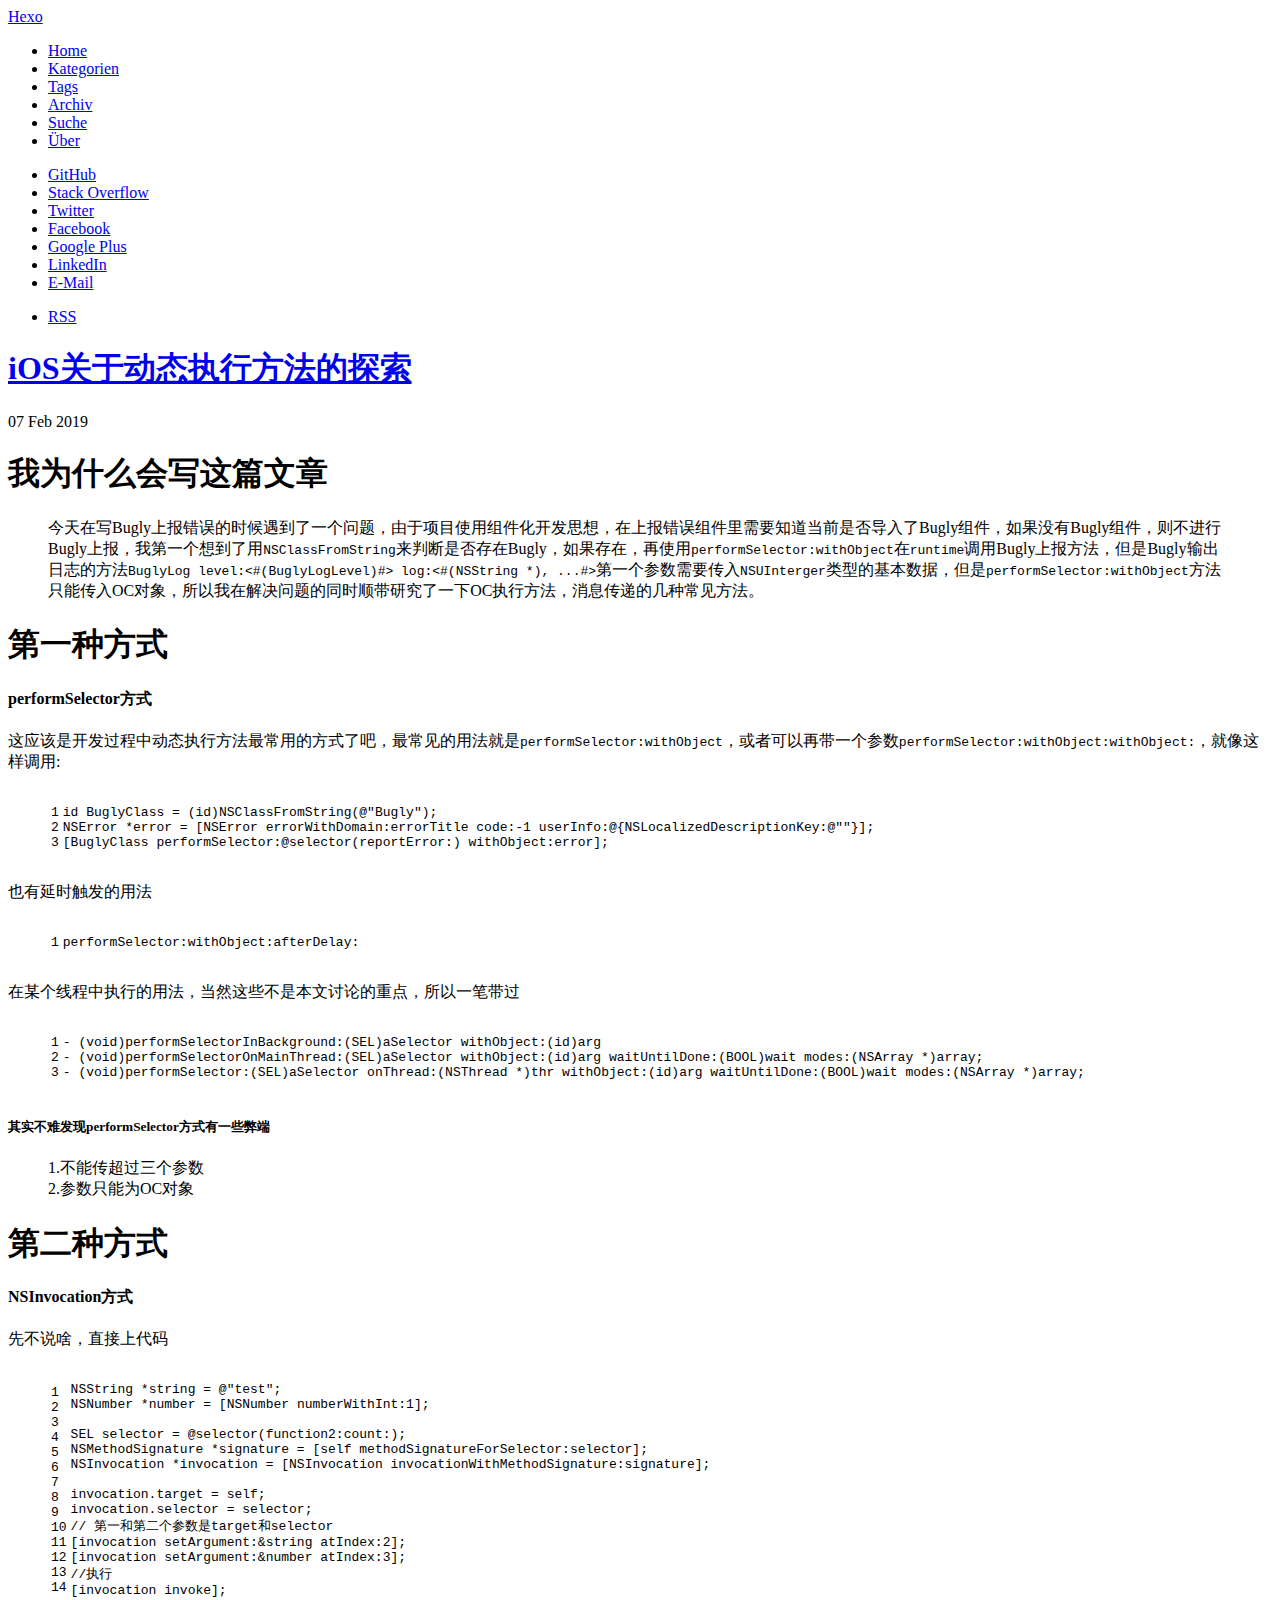
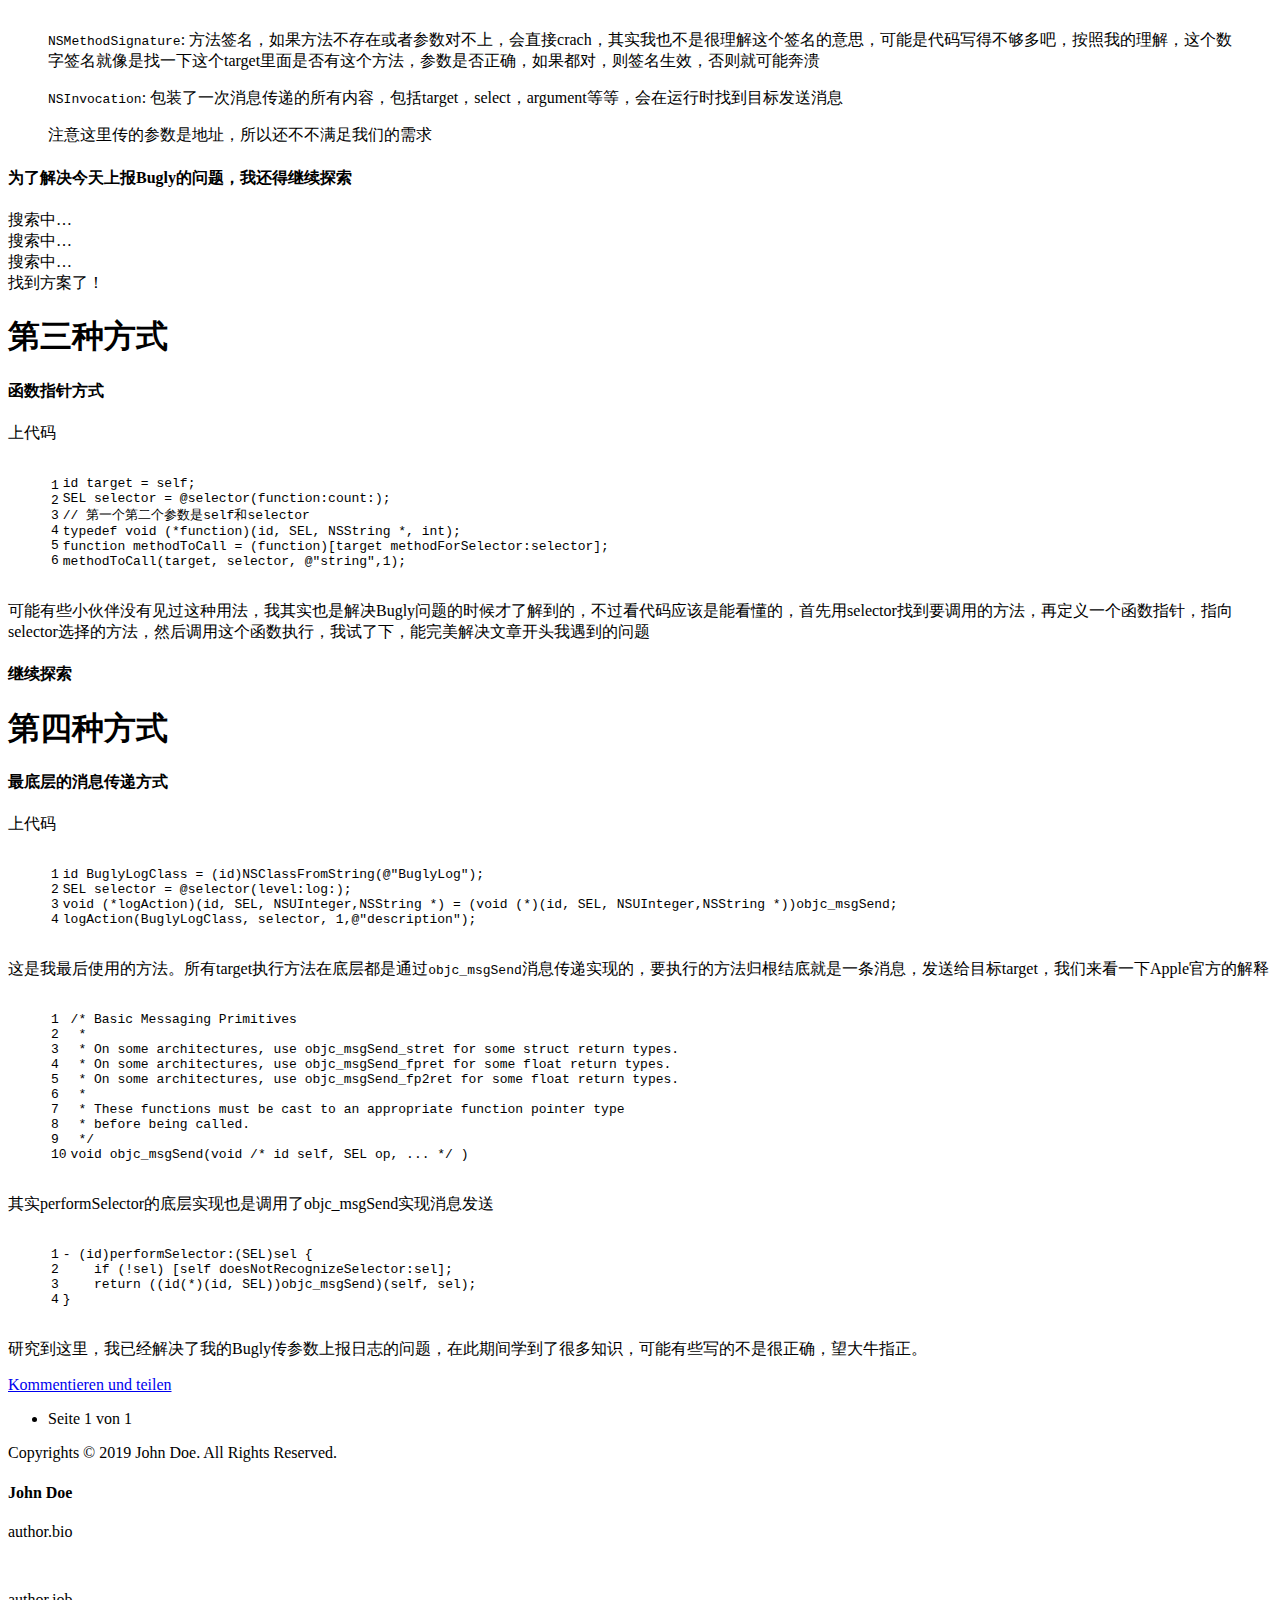
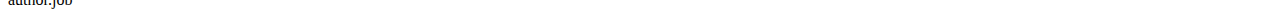
==== index.html @ 5d9dde5a "Site updated: 2019-02-07 14:55:46" ====
<!DOCTYPE html>
<html lang="">
    
<head>
    <meta charset="UTF-8">
    <meta name="viewport" content="width=device-width, initial-scale=1">
    <meta name="generator" content="Hexo">
    <title>Hexo</title>
    <meta name="author" content="John Doe">
    
    
    
        <link rel="alternate" type="application/atom+xml" title="RSS" href="/atom.xml">
    
    <script type="application/ld+json">{"@context":"http://schema.org","@type":"Website","@id":"http://yoursite.com","author":{"@type":"Person","name":"John Doe","sameAs":["https://github.com/","http://stackoverflow.com/users","https://twitter.com/","https://facebook.com/","https://plus.google.com/","https://www.linkedin.com/profile/","mailto"]},"name":"Hexo","description":null,"url":"http://yoursite.com"}</script>
    <meta property="og:type" content="blog">
<meta property="og:title" content="Hexo">
<meta property="og:url" content="http://yoursite.com/index.html">
<meta property="og:site_name" content="Hexo">
<meta property="og:locale" content="default">
<meta name="twitter:card" content="summary">
<meta name="twitter:title" content="Hexo">
    
    
        
    
    
    
    
    
    <!--STYLES-->
    <link rel="stylesheet" href="/assets/css/all.css">
    <link rel="stylesheet" href="/assets/css/jquery.fancybox.css">
    <link rel="stylesheet" href="/assets/css/thumbs.css">
    <link rel="stylesheet" href="/assets/css/tranquilpeak.css">
    <!--STYLES END-->
    

    
</head>

    <body>
        <div id="blog">
            <!-- Define author's picture -->


    

<header id="header" data-behavior="1">
    <i id="btn-open-sidebar" class="fa fa-lg fa-bars"></i>
    <div class="header-title">
        <a class="header-title-link" href="/ ">Hexo</a>
    </div>
    
        
            <a class="header-right-picture " href="#about">
        
        
        </a>
    
</header>

            <!-- Define author's picture -->


<nav id="sidebar" data-behavior="1">
    <div class="sidebar-container">
        
        
            <ul class="sidebar-buttons">
            
                <li class="sidebar-button">
                    
                        <a class="sidebar-button-link " href="/ " title="Home">
                    
                        <i class="sidebar-button-icon fa fa-home" aria-hidden="true"></i>
                        <span class="sidebar-button-desc">Home</span>
                    </a>
            </li>
            
                <li class="sidebar-button">
                    
                        <a class="sidebar-button-link " href="/all-categories" title="Kategorien">
                    
                        <i class="sidebar-button-icon fa fa-bookmark" aria-hidden="true"></i>
                        <span class="sidebar-button-desc">Kategorien</span>
                    </a>
            </li>
            
                <li class="sidebar-button">
                    
                        <a class="sidebar-button-link " href="/all-tags" title="Tags">
                    
                        <i class="sidebar-button-icon fa fa-tags" aria-hidden="true"></i>
                        <span class="sidebar-button-desc">Tags</span>
                    </a>
            </li>
            
                <li class="sidebar-button">
                    
                        <a class="sidebar-button-link " href="/all-archives" title="Archiv">
                    
                        <i class="sidebar-button-icon fa fa-archive" aria-hidden="true"></i>
                        <span class="sidebar-button-desc">Archiv</span>
                    </a>
            </li>
            
                <li class="sidebar-button">
                    
                        <a class="sidebar-button-link open-algolia-search" href="#search" title="Suche">
                    
                        <i class="sidebar-button-icon fa fa-search" aria-hidden="true"></i>
                        <span class="sidebar-button-desc">Suche</span>
                    </a>
            </li>
            
                <li class="sidebar-button">
                    
                        <a class="sidebar-button-link " href="#about" title="Über">
                    
                        <i class="sidebar-button-icon fa fa-question" aria-hidden="true"></i>
                        <span class="sidebar-button-desc">Über</span>
                    </a>
            </li>
            
        </ul>
        
            <ul class="sidebar-buttons">
            
                <li class="sidebar-button">
                    
                        <a class="sidebar-button-link " href="https://github.com/" target="_blank" rel="noopener" title="GitHub">
                    
                        <i class="sidebar-button-icon fab fa-github" aria-hidden="true"></i>
                        <span class="sidebar-button-desc">GitHub</span>
                    </a>
            </li>
            
                <li class="sidebar-button">
                    
                        <a class="sidebar-button-link " href="http://stackoverflow.com/users" target="_blank" rel="noopener" title="Stack Overflow">
                    
                        <i class="sidebar-button-icon fab fa-stack-overflow" aria-hidden="true"></i>
                        <span class="sidebar-button-desc">Stack Overflow</span>
                    </a>
            </li>
            
                <li class="sidebar-button">
                    
                        <a class="sidebar-button-link " href="https://twitter.com/" target="_blank" rel="noopener" title="Twitter">
                    
                        <i class="sidebar-button-icon fab fa-twitter" aria-hidden="true"></i>
                        <span class="sidebar-button-desc">Twitter</span>
                    </a>
            </li>
            
                <li class="sidebar-button">
                    
                        <a class="sidebar-button-link " href="https://facebook.com/" target="_blank" rel="noopener" title="Facebook">
                    
                        <i class="sidebar-button-icon fab fa-facebook" aria-hidden="true"></i>
                        <span class="sidebar-button-desc">Facebook</span>
                    </a>
            </li>
            
                <li class="sidebar-button">
                    
                        <a class="sidebar-button-link " href="https://plus.google.com/" target="_blank" rel="noopener" title="Google Plus">
                    
                        <i class="sidebar-button-icon fab fa-google-plus" aria-hidden="true"></i>
                        <span class="sidebar-button-desc">Google Plus</span>
                    </a>
            </li>
            
                <li class="sidebar-button">
                    
                        <a class="sidebar-button-link " href="https://www.linkedin.com/profile/" target="_blank" rel="noopener" title="LinkedIn">
                    
                        <i class="sidebar-button-icon fab fa-linkedin" aria-hidden="true"></i>
                        <span class="sidebar-button-desc">LinkedIn</span>
                    </a>
            </li>
            
                <li class="sidebar-button">
                    
                        <a class="sidebar-button-link " href="/mailto" title="E-Mail">
                    
                        <i class="sidebar-button-icon fa fa-envelope" aria-hidden="true"></i>
                        <span class="sidebar-button-desc">E-Mail</span>
                    </a>
            </li>
            
        </ul>
        
            <ul class="sidebar-buttons">
            
                <li class="sidebar-button">
                    
                        <a class="sidebar-button-link " href="/atom.xml" title="RSS">
                    
                        <i class="sidebar-button-icon fa fa-rss" aria-hidden="true"></i>
                        <span class="sidebar-button-desc">RSS</span>
                    </a>
            </li>
            
        </ul>
        
    </div>
</nav>

            
            <div id="main" data-behavior="1"
                 class="
                        hasCoverMetaIn
                        ">
                <section class="postShorten-group main-content-wrap">
    
    
    <article class="postShorten postShorten--thumbnailimg-bottom">
        <div class="postShorten-wrap">
            
            <div class="postShorten-header">
                <h1 class="postShorten-title">
                    
                        <a class="link-unstyled" href="/2019/02/07/iOS关于动态执行方法的探索/">
                            iOS关于动态执行方法的探索
                        </a>
                    
                </h1>
                <div class="postShorten-meta">
    <time datetime="2019-02-07T14:05:11+08:00">
	
		    07 Feb 2019
    	
    </time>
    
</div>

            </div>
            
                <div class="postShorten-content">
                    <h1 id="我为什么会写这篇文章"><a href="#我为什么会写这篇文章" class="headerlink" title="我为什么会写这篇文章"></a>我为什么会写这篇文章</h1><blockquote>
<p>今天在写Bugly上报错误的时候遇到了一个问题，由于项目使用组件化开发思想，在上报错误组件里需要知道当前是否导入了Bugly组件，如果没有Bugly组件，则不进行Bugly上报，我第一个想到了用<code>NSClassFromString</code>来判断是否存在Bugly，如果存在，再使用<code>performSelector:withObject</code>在<code>runtime</code>调用Bugly上报方法，但是Bugly输出日志的方法<code>BuglyLog level:&lt;#(BuglyLogLevel)#&gt; log:&lt;#(NSString *), ...#&gt;</code>第一个参数需要传入<code>NSUInterger</code>类型的基本数据，但是<code>performSelector:withObject</code>方法只能传入OC对象，所以我在解决问题的同时顺带研究了一下OC执行方法，消息传递的几种常见方法。</p>
</blockquote>
<h1 id="第一种方式"><a href="#第一种方式" class="headerlink" title="第一种方式"></a>第一种方式</h1><h4 id="performSelector方式"><a href="#performSelector方式" class="headerlink" title="performSelector方式"></a>performSelector方式</h4><p>这应该是开发过程中动态执行方法最常用的方式了吧，最常见的用法就是<code>performSelector:withObject</code>，或者可以再带一个参数<code>performSelector:withObject:withObject:</code>，就像这样调用:</p>
<figure class="highlight objc"><table><tr><td class="gutter"><pre><span class="line">1</span><br><span class="line">2</span><br><span class="line">3</span><br></pre></td><td class="code"><pre><span class="line"><span class="keyword">id</span> BuglyClass = (<span class="keyword">id</span>)<span class="built_in">NSClassFromString</span>(<span class="string">@"Bugly"</span>);</span><br><span class="line"><span class="built_in">NSError</span> *error = [<span class="built_in">NSError</span> errorWithDomain:errorTitle code:<span class="number">-1</span> userInfo:@&#123;<span class="built_in">NSLocalizedDescriptionKey</span>:<span class="string">@""</span>&#125;];</span><br><span class="line">[BuglyClass performSelector:<span class="keyword">@selector</span>(reportError:) withObject:error];</span><br></pre></td></tr></table></figure>
<p>也有延时触发的用法</p>
<figure class="highlight objc"><table><tr><td class="gutter"><pre><span class="line">1</span><br></pre></td><td class="code"><pre><span class="line">performSelector:withObject:afterDelay:</span><br></pre></td></tr></table></figure>
<p>在某个线程中执行的用法，当然这些不是本文讨论的重点，所以一笔带过</p>
<figure class="highlight objc"><table><tr><td class="gutter"><pre><span class="line">1</span><br><span class="line">2</span><br><span class="line">3</span><br></pre></td><td class="code"><pre><span class="line">- (<span class="keyword">void</span>)performSelectorInBackground:(SEL)aSelector withObject:(<span class="keyword">id</span>)arg</span><br><span class="line">- (<span class="keyword">void</span>)performSelectorOnMainThread:(SEL)aSelector withObject:(<span class="keyword">id</span>)arg waitUntilDone:(<span class="built_in">BOOL</span>)wait modes:(<span class="built_in">NSArray</span> *)array;</span><br><span class="line">- (<span class="keyword">void</span>)performSelector:(SEL)aSelector onThread:(<span class="built_in">NSThread</span> *)thr withObject:(<span class="keyword">id</span>)arg waitUntilDone:(<span class="built_in">BOOL</span>)wait modes:(<span class="built_in">NSArray</span> *)array;</span><br></pre></td></tr></table></figure>
<h5 id="其实不难发现performSelector方式有一些弊端"><a href="#其实不难发现performSelector方式有一些弊端" class="headerlink" title="其实不难发现performSelector方式有一些弊端"></a>其实不难发现performSelector方式有一些弊端</h5><blockquote>
<p>   1.不能传超过三个参数<br>   2.参数只能为OC对象</p>
</blockquote>
<h1 id="第二种方式"><a href="#第二种方式" class="headerlink" title="第二种方式"></a>第二种方式</h1><h4 id="NSInvocation方式"><a href="#NSInvocation方式" class="headerlink" title="NSInvocation方式"></a>NSInvocation方式</h4><p>先不说啥，直接上代码</p>
<figure class="highlight objc"><table><tr><td class="gutter"><pre><span class="line">1</span><br><span class="line">2</span><br><span class="line">3</span><br><span class="line">4</span><br><span class="line">5</span><br><span class="line">6</span><br><span class="line">7</span><br><span class="line">8</span><br><span class="line">9</span><br><span class="line">10</span><br><span class="line">11</span><br><span class="line">12</span><br><span class="line">13</span><br><span class="line">14</span><br></pre></td><td class="code"><pre><span class="line"><span class="built_in">NSString</span> *string = <span class="string">@"test"</span>;</span><br><span class="line"><span class="built_in">NSNumber</span> *number = [<span class="built_in">NSNumber</span> numberWithInt:<span class="number">1</span>];</span><br><span class="line"></span><br><span class="line">SEL selector = <span class="keyword">@selector</span>(function2:count:);</span><br><span class="line"><span class="built_in">NSMethodSignature</span> *signature = [<span class="keyword">self</span> methodSignatureForSelector:selector];</span><br><span class="line"><span class="built_in">NSInvocation</span> *invocation = [<span class="built_in">NSInvocation</span> invocationWithMethodSignature:signature];</span><br><span class="line"></span><br><span class="line">invocation.target = <span class="keyword">self</span>;</span><br><span class="line">invocation.selector = selector;</span><br><span class="line"><span class="comment">// 第一和第二个参数是target和selector</span></span><br><span class="line">[invocation setArgument:&amp;string atIndex:<span class="number">2</span>];</span><br><span class="line">[invocation setArgument:&amp;number atIndex:<span class="number">3</span>];</span><br><span class="line"><span class="comment">//执行</span></span><br><span class="line">[invocation invoke];</span><br></pre></td></tr></table></figure>
<blockquote>
<p><code>NSMethodSignature</code>: 方法签名，如果方法不存在或者参数对不上，会直接crach，其实我也不是很理解这个签名的意思，可能是代码写得不够多吧，按照我的理解，这个数字签名就像是找一下这个target里面是否有这个方法，参数是否正确，如果都对，则签名生效，否则就可能奔溃</p>
</blockquote>
<blockquote>
<p><code>NSInvocation</code>: 包装了一次消息传递的所有内容，包括target，select，argument等等，会在运行时找到目标发送消息</p>
</blockquote>
<blockquote>
<p>注意这里传的参数是地址，所以还不不满足我们的需求</p>
</blockquote>
<h4 id="为了解决今天上报Bugly的问题，我还得继续探索"><a href="#为了解决今天上报Bugly的问题，我还得继续探索" class="headerlink" title="为了解决今天上报Bugly的问题，我还得继续探索"></a>为了解决今天上报Bugly的问题，我还得继续探索</h4><p>搜索中…<br>搜索中…<br>搜索中…<br>找到方案了！</p>
<h1 id="第三种方式"><a href="#第三种方式" class="headerlink" title="第三种方式"></a>第三种方式</h1><h4 id="函数指针方式"><a href="#函数指针方式" class="headerlink" title="函数指针方式"></a>函数指针方式</h4><p>上代码</p>
<figure class="highlight objc"><table><tr><td class="gutter"><pre><span class="line">1</span><br><span class="line">2</span><br><span class="line">3</span><br><span class="line">4</span><br><span class="line">5</span><br><span class="line">6</span><br></pre></td><td class="code"><pre><span class="line"><span class="keyword">id</span> target = <span class="keyword">self</span>;</span><br><span class="line">SEL selector = <span class="keyword">@selector</span>(function:count:);</span><br><span class="line"><span class="comment">// 第一个第二个参数是self和selector</span></span><br><span class="line"><span class="keyword">typedef</span> <span class="keyword">void</span> (*function)(<span class="keyword">id</span>, SEL, <span class="built_in">NSString</span> *, <span class="keyword">int</span>);</span><br><span class="line">function methodToCall = (function)[target methodForSelector:selector];</span><br><span class="line">methodToCall(target, selector, <span class="string">@"string"</span>,<span class="number">1</span>);</span><br></pre></td></tr></table></figure>
<p>可能有些小伙伴没有见过这种用法，我其实也是解决Bugly问题的时候才了解到的，不过看代码应该是能看懂的，首先用selector找到要调用的方法，再定义一个函数指针，指向selector选择的方法，然后调用这个函数执行，我试了下，能完美解决文章开头我遇到的问题</p>
<h4 id="继续探索"><a href="#继续探索" class="headerlink" title="继续探索"></a>继续探索</h4><h1 id="第四种方式"><a href="#第四种方式" class="headerlink" title="第四种方式"></a>第四种方式</h1><h4 id="最底层的消息传递方式"><a href="#最底层的消息传递方式" class="headerlink" title="最底层的消息传递方式"></a>最底层的消息传递方式</h4><p>上代码</p>
<figure class="highlight objc"><table><tr><td class="gutter"><pre><span class="line">1</span><br><span class="line">2</span><br><span class="line">3</span><br><span class="line">4</span><br></pre></td><td class="code"><pre><span class="line"><span class="keyword">id</span> BuglyLogClass = (<span class="keyword">id</span>)<span class="built_in">NSClassFromString</span>(<span class="string">@"BuglyLog"</span>);</span><br><span class="line">SEL selector = <span class="keyword">@selector</span>(level:log:);</span><br><span class="line"><span class="keyword">void</span> (*logAction)(<span class="keyword">id</span>, SEL, <span class="built_in">NSUInteger</span>,<span class="built_in">NSString</span> *) = (<span class="keyword">void</span> (*)(<span class="keyword">id</span>, SEL, <span class="built_in">NSUInteger</span>,<span class="built_in">NSString</span> *))objc_msgSend;</span><br><span class="line">logAction(BuglyLogClass, selector, <span class="number">1</span>,<span class="string">@"description"</span>);</span><br></pre></td></tr></table></figure>
<p>这是我最后使用的方法。所有target执行方法在底层都是通过<code>objc_msgSend</code>消息传递实现的，要执行的方法归根结底就是一条消息，发送给目标target，我们来看一下Apple官方的解释</p>
<figure class="highlight objc"><table><tr><td class="gutter"><pre><span class="line">1</span><br><span class="line">2</span><br><span class="line">3</span><br><span class="line">4</span><br><span class="line">5</span><br><span class="line">6</span><br><span class="line">7</span><br><span class="line">8</span><br><span class="line">9</span><br><span class="line">10</span><br></pre></td><td class="code"><pre><span class="line"><span class="comment">/* Basic Messaging Primitives</span></span><br><span class="line"><span class="comment"> *</span></span><br><span class="line"><span class="comment"> * On some architectures, use objc_msgSend_stret for some struct return types.</span></span><br><span class="line"><span class="comment"> * On some architectures, use objc_msgSend_fpret for some float return types.</span></span><br><span class="line"><span class="comment"> * On some architectures, use objc_msgSend_fp2ret for some float return types.</span></span><br><span class="line"><span class="comment"> *</span></span><br><span class="line"><span class="comment"> * These functions must be cast to an appropriate function pointer type </span></span><br><span class="line"><span class="comment"> * before being called. </span></span><br><span class="line"><span class="comment"> */</span></span><br><span class="line"><span class="keyword">void</span> objc_msgSend(<span class="keyword">void</span> <span class="comment">/* id self, SEL op, ... */</span> )</span><br></pre></td></tr></table></figure>
<p>其实performSelector的底层实现也是调用了objc_msgSend实现消息发送</p>
<figure class="highlight objc"><table><tr><td class="gutter"><pre><span class="line">1</span><br><span class="line">2</span><br><span class="line">3</span><br><span class="line">4</span><br></pre></td><td class="code"><pre><span class="line">- (<span class="keyword">id</span>)performSelector:(SEL)sel &#123;</span><br><span class="line">    <span class="keyword">if</span> (!sel) [<span class="keyword">self</span> doesNotRecognizeSelector:sel];</span><br><span class="line">    <span class="keyword">return</span> ((<span class="keyword">id</span>(*)(<span class="keyword">id</span>, SEL))objc_msgSend)(<span class="keyword">self</span>, sel);</span><br><span class="line">&#125;</span><br></pre></td></tr></table></figure>
<p>研究到这里，我已经解决了我的Bugly传参数上报日志的问题，在此期间学到了很多知识，可能有些写的不是很正确，望大牛指正。</p>

                    
                        

                    
                    
                        <p>
                            <a href="/2019/02/07/iOS关于动态执行方法的探索/#post-footer" class="postShorten-excerpt_link link">
                                Kommentieren und teilen
                            </a>
                        </p>
                    
                </div>
            
        </div>
        
    </article>
    
    <div class="pagination-bar">
    <ul class="pagination">
        
        
        <li class="pagination-number">Seite 1 von 1</li>
    </ul>
</div>

</section>


                <footer id="footer" class="main-content-wrap">
    <span class="copyrights">
        Copyrights &copy; 2019 John Doe. All Rights Reserved.
    </span>
</footer>

            </div>
            
        </div>
        


<div id="about">
    <div id="about-card">
        <div id="about-btn-close">
            <i class="fa fa-times"></i>
        </div>
        
            <h4 id="about-card-name">John Doe</h4>
        
            <div id="about-card-bio"><p>author.bio</p>
</div>
        
        
            <div id="about-card-job">
                <i class="fa fa-briefcase"></i>
                <br>
                <p>author.job</p>

            </div>
        
        
    </div>
</div>

        
        
<div id="cover" style="background-image:url('/assets/images/cover.jpg');"></div>
        <!--SCRIPTS-->
<script src="/assets/js/jquery.js"></script>
<script src="/assets/js/jquery.fancybox.js"></script>
<script src="/assets/js/thumbs.js"></script>
<script src="/assets/js/tranquilpeak.js"></script>
<!--SCRIPTS END-->



    </body>
</html>
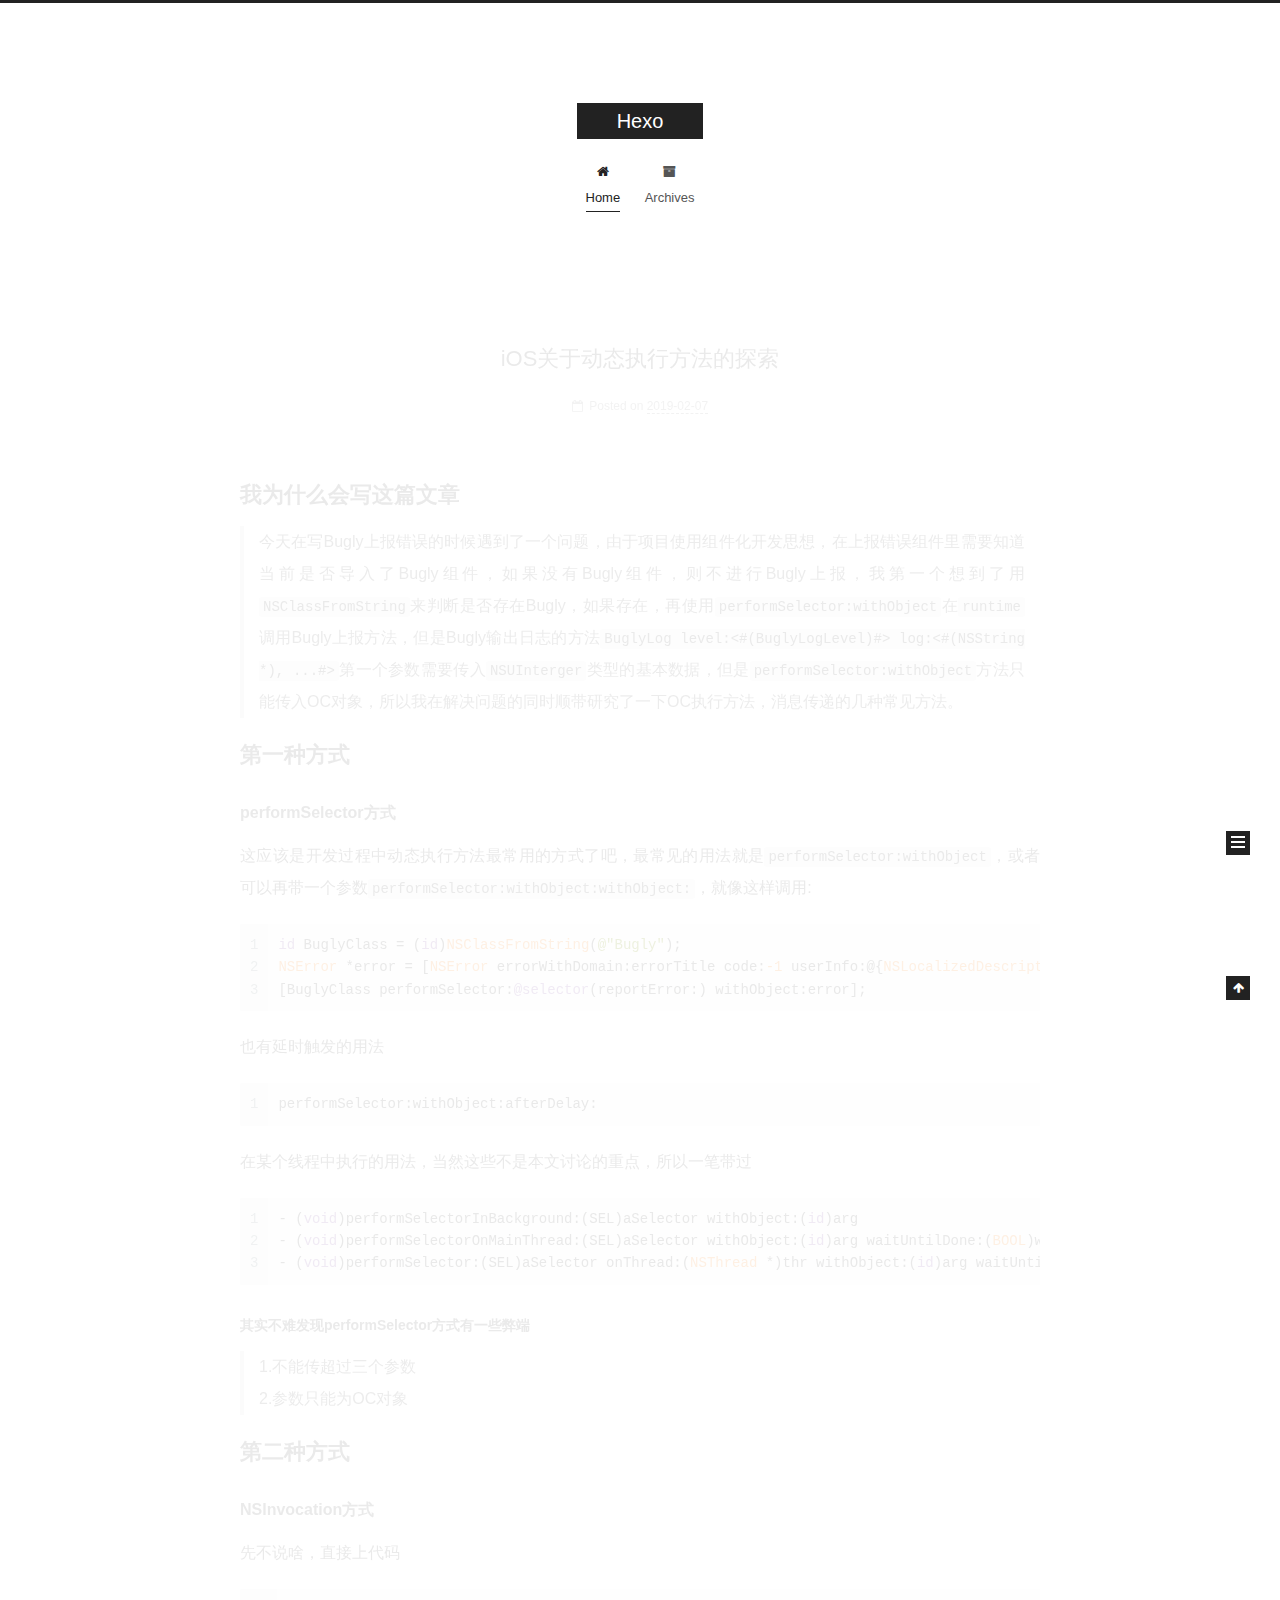
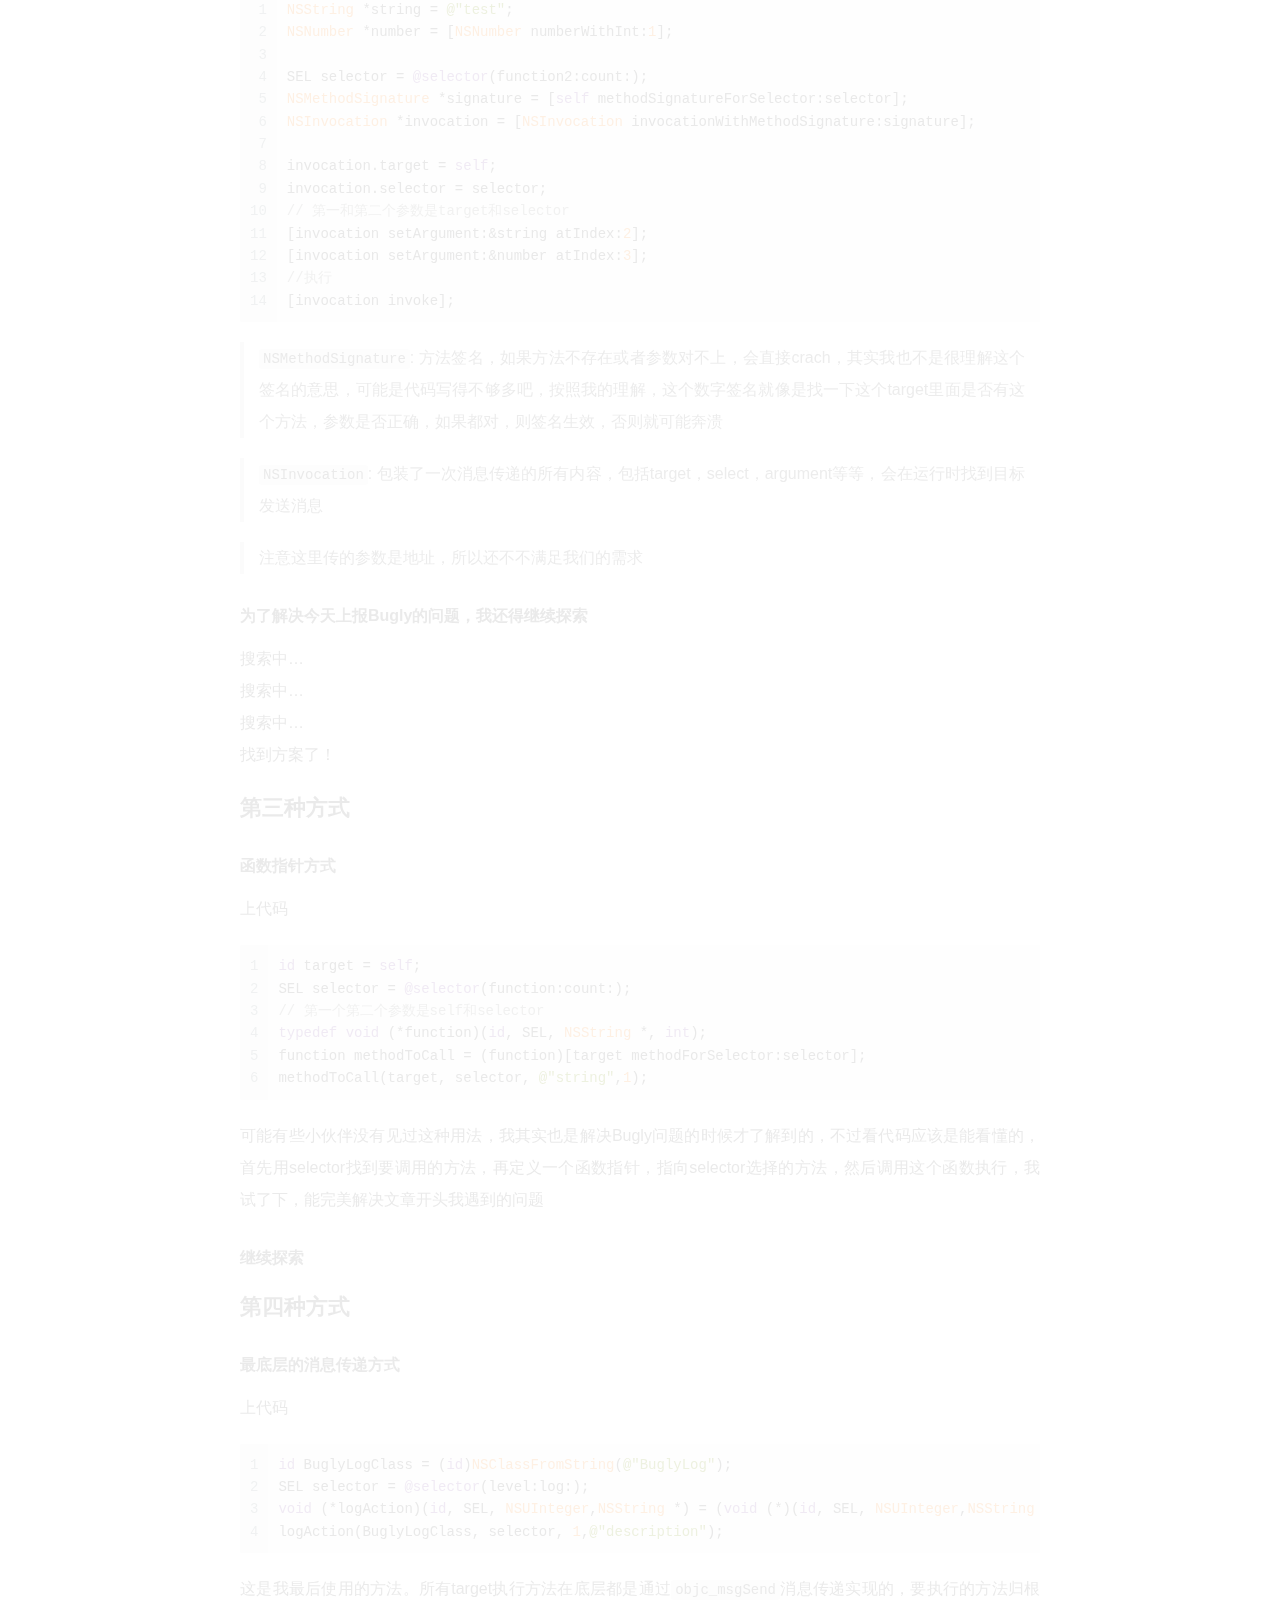
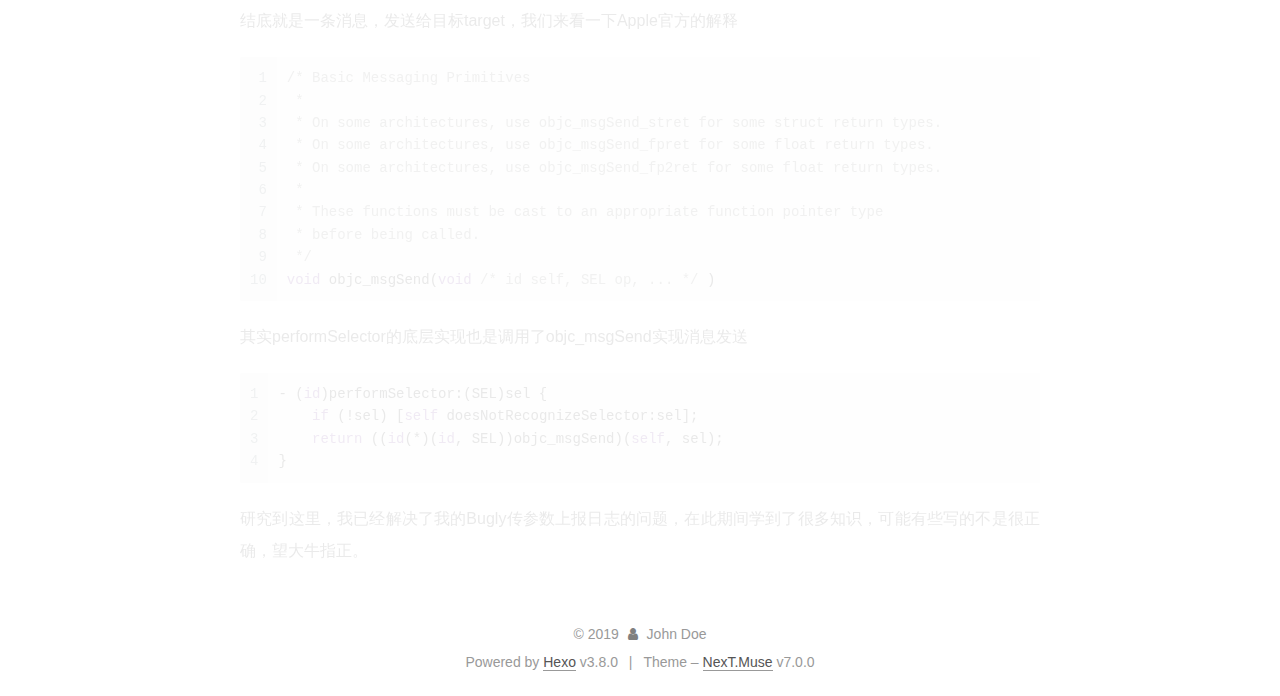
==== commit 6aabb041: "Site updated: 2019-02-07 15:15:03" ====
--- a/index.html
+++ b/index.html
@@ -1,246 +1,379 @@
-
 <!DOCTYPE html>
-<html lang="">
-    
-<head>
-    <meta charset="UTF-8">
-    <meta name="viewport" content="width=device-width, initial-scale=1">
-    <meta name="generator" content="Hexo">
-    <title>Hexo</title>
-    <meta name="author" content="John Doe">
-    
-    
-    
-        <link rel="alternate" type="application/atom+xml" title="RSS" href="/atom.xml">
-    
-    <script type="application/ld+json">{"@context":"http://schema.org","@type":"Website","@id":"http://yoursite.com","author":{"@type":"Person","name":"John Doe","sameAs":["https://github.com/","http://stackoverflow.com/users","https://twitter.com/","https://facebook.com/","https://plus.google.com/","https://www.linkedin.com/profile/","mailto"]},"name":"Hexo","description":null,"url":"http://yoursite.com"}</script>
-    <meta property="og:type" content="blog">
+
+
+
+
+
+
+
+
+
+
+
+
+  
+
+
+<html class="theme-next muse use-motion" lang="">
+<head><meta name="generator" content="Hexo 3.8.0">
+  <meta charset="UTF-8">
+<meta http-equiv="X-UA-Compatible" content="IE=edge">
+<meta name="viewport" content="width=device-width, initial-scale=1, maximum-scale=2">
+<meta name="theme-color" content="#222">
+
+
+
+
+
+
+
+
+
+
+
+
+
+
+
+
+
+
+
+
+
+
+
+
+
+
+<link rel="stylesheet" href="/lib/font-awesome/css/font-awesome.min.css?v=4.6.2">
+
+<link rel="stylesheet" href="/css/main.css?v=7.0.0">
+
+
+  <link rel="apple-touch-icon" sizes="180x180" href="/images/apple-touch-icon-next.png?v=7.0.0">
+
+
+  <link rel="icon" type="image/png" sizes="32x32" href="/images/favicon-32x32-next.png?v=7.0.0">
+
+
+  <link rel="icon" type="image/png" sizes="16x16" href="/images/favicon-16x16-next.png?v=7.0.0">
+
+
+  <link rel="mask-icon" href="/images/logo.svg?v=7.0.0" color="#222">
+
+
+
+
+
+
+
+<script id="hexo.configurations">
+  var NexT = window.NexT || {};
+  var CONFIG = {
+    root: '/',
+    scheme: 'Muse',
+    version: '7.0.0',
+    sidebar: {"position":"left","display":"post","offset":12,"b2t":false,"scrollpercent":false,"onmobile":false},
+    fancybox: false,
+    fastclick: false,
+    lazyload: false,
+    tabs: true,
+    motion: {"enable":true,"async":false,"transition":{"post_block":"fadeIn","post_header":"slideDownIn","post_body":"slideDownIn","coll_header":"slideLeftIn","sidebar":"slideUpIn"}},
+    algolia: {
+      applicationID: '',
+      apiKey: '',
+      indexName: '',
+      hits: {"per_page":10},
+      labels: {"input_placeholder":"Search for Posts","hits_empty":"We didn't find any results for the search: ${query}","hits_stats":"${hits} results found in ${time} ms"}
+    }
+  };
+</script>
+
+
+  
+
+
+
+
+  <meta property="og:type" content="website">
 <meta property="og:title" content="Hexo">
 <meta property="og:url" content="http://yoursite.com/index.html">
 <meta property="og:site_name" content="Hexo">
 <meta property="og:locale" content="default">
 <meta name="twitter:card" content="summary">
 <meta name="twitter:title" content="Hexo">
-    
-    
-        
-    
-    
-    
-    
-    
-    <!--STYLES-->
-    <link rel="stylesheet" href="/assets/css/all.css">
-    <link rel="stylesheet" href="/assets/css/jquery.fancybox.css">
-    <link rel="stylesheet" href="/assets/css/thumbs.css">
-    <link rel="stylesheet" href="/assets/css/tranquilpeak.css">
-    <!--STYLES END-->
-    
-
-    
+
+
+
+  <link rel="alternate" href="/atom.xml" title="Hexo" type="application/atom+xml">
+
+
+
+
+  <link rel="canonical" href="http://yoursite.com/">
+
+
+
+<script id="page.configurations">
+  CONFIG.page = {
+    sidebar: "",
+  };
+</script>
+
+  <title>Hexo</title>
+  
+
+
+
+
+
+
+
+
+
+
+
+
+  <noscript>
+  <style>
+  .use-motion .motion-element,
+  .use-motion .brand,
+  .use-motion .menu-item,
+  .sidebar-inner,
+  .use-motion .post-block,
+  .use-motion .pagination,
+  .use-motion .comments,
+  .use-motion .post-header,
+  .use-motion .post-body,
+  .use-motion .collection-title { opacity: initial; }
+
+  .use-motion .logo,
+  .use-motion .site-title,
+  .use-motion .site-subtitle {
+    opacity: initial;
+    top: initial;
+  }
+
+  .use-motion .logo-line-before i { left: initial; }
+  .use-motion .logo-line-after i { right: initial; }
+  </style>
+</noscript>
+
 </head>
 
-    <body>
-        <div id="blog">
-            <!-- Define author's picture -->
-
-
-    
-
-<header id="header" data-behavior="1">
-    <i id="btn-open-sidebar" class="fa fa-lg fa-bars"></i>
-    <div class="header-title">
-        <a class="header-title-link" href="/ ">Hexo</a>
+<body itemscope="" itemtype="http://schema.org/WebPage" lang="default">
+
+  
+  
+    
+  
+
+  <div class="container sidebar-position-left 
+  page-home">
+    <div class="headband"></div>
+
+    <header id="header" class="header" itemscope="" itemtype="http://schema.org/WPHeader">
+      <div class="header-inner"><div class="site-brand-wrapper">
+  <div class="site-meta">
+    
+
+    <div class="custom-logo-site-title">
+      <a href="/" class="brand" rel="start">
+        <span class="logo-line-before"><i></i></span>
+        <span class="site-title">Hexo</span>
+        <span class="logo-line-after"><i></i></span>
+      </a>
     </div>
     
-        
-            <a class="header-right-picture " href="#about">
-        
-        
-        </a>
-    
-</header>
-
-            <!-- Define author's picture -->
-
-
-<nav id="sidebar" data-behavior="1">
-    <div class="sidebar-container">
-        
-        
-            <ul class="sidebar-buttons">
-            
-                <li class="sidebar-button">
-                    
-                        <a class="sidebar-button-link " href="/ " title="Home">
-                    
-                        <i class="sidebar-button-icon fa fa-home" aria-hidden="true"></i>
-                        <span class="sidebar-button-desc">Home</span>
-                    </a>
-            </li>
-            
-                <li class="sidebar-button">
-                    
-                        <a class="sidebar-button-link " href="/all-categories" title="Kategorien">
-                    
-                        <i class="sidebar-button-icon fa fa-bookmark" aria-hidden="true"></i>
-                        <span class="sidebar-button-desc">Kategorien</span>
-                    </a>
-            </li>
-            
-                <li class="sidebar-button">
-                    
-                        <a class="sidebar-button-link " href="/all-tags" title="Tags">
-                    
-                        <i class="sidebar-button-icon fa fa-tags" aria-hidden="true"></i>
-                        <span class="sidebar-button-desc">Tags</span>
-                    </a>
-            </li>
-            
-                <li class="sidebar-button">
-                    
-                        <a class="sidebar-button-link " href="/all-archives" title="Archiv">
-                    
-                        <i class="sidebar-button-icon fa fa-archive" aria-hidden="true"></i>
-                        <span class="sidebar-button-desc">Archiv</span>
-                    </a>
-            </li>
-            
-                <li class="sidebar-button">
-                    
-                        <a class="sidebar-button-link open-algolia-search" href="#search" title="Suche">
-                    
-                        <i class="sidebar-button-icon fa fa-search" aria-hidden="true"></i>
-                        <span class="sidebar-button-desc">Suche</span>
-                    </a>
-            </li>
-            
-                <li class="sidebar-button">
-                    
-                        <a class="sidebar-button-link " href="#about" title="Über">
-                    
-                        <i class="sidebar-button-icon fa fa-question" aria-hidden="true"></i>
-                        <span class="sidebar-button-desc">Über</span>
-                    </a>
-            </li>
-            
-        </ul>
-        
-            <ul class="sidebar-buttons">
-            
-                <li class="sidebar-button">
-                    
-                        <a class="sidebar-button-link " href="https://github.com/" target="_blank" rel="noopener" title="GitHub">
-                    
-                        <i class="sidebar-button-icon fab fa-github" aria-hidden="true"></i>
-                        <span class="sidebar-button-desc">GitHub</span>
-                    </a>
-            </li>
-            
-                <li class="sidebar-button">
-                    
-                        <a class="sidebar-button-link " href="http://stackoverflow.com/users" target="_blank" rel="noopener" title="Stack Overflow">
-                    
-                        <i class="sidebar-button-icon fab fa-stack-overflow" aria-hidden="true"></i>
-                        <span class="sidebar-button-desc">Stack Overflow</span>
-                    </a>
-            </li>
-            
-                <li class="sidebar-button">
-                    
-                        <a class="sidebar-button-link " href="https://twitter.com/" target="_blank" rel="noopener" title="Twitter">
-                    
-                        <i class="sidebar-button-icon fab fa-twitter" aria-hidden="true"></i>
-                        <span class="sidebar-button-desc">Twitter</span>
-                    </a>
-            </li>
-            
-                <li class="sidebar-button">
-                    
-                        <a class="sidebar-button-link " href="https://facebook.com/" target="_blank" rel="noopener" title="Facebook">
-                    
-                        <i class="sidebar-button-icon fab fa-facebook" aria-hidden="true"></i>
-                        <span class="sidebar-button-desc">Facebook</span>
-                    </a>
-            </li>
-            
-                <li class="sidebar-button">
-                    
-                        <a class="sidebar-button-link " href="https://plus.google.com/" target="_blank" rel="noopener" title="Google Plus">
-                    
-                        <i class="sidebar-button-icon fab fa-google-plus" aria-hidden="true"></i>
-                        <span class="sidebar-button-desc">Google Plus</span>
-                    </a>
-            </li>
-            
-                <li class="sidebar-button">
-                    
-                        <a class="sidebar-button-link " href="https://www.linkedin.com/profile/" target="_blank" rel="noopener" title="LinkedIn">
-                    
-                        <i class="sidebar-button-icon fab fa-linkedin" aria-hidden="true"></i>
-                        <span class="sidebar-button-desc">LinkedIn</span>
-                    </a>
-            </li>
-            
-                <li class="sidebar-button">
-                    
-                        <a class="sidebar-button-link " href="/mailto" title="E-Mail">
-                    
-                        <i class="sidebar-button-icon fa fa-envelope" aria-hidden="true"></i>
-                        <span class="sidebar-button-desc">E-Mail</span>
-                    </a>
-            </li>
-            
-        </ul>
-        
-            <ul class="sidebar-buttons">
-            
-                <li class="sidebar-button">
-                    
-                        <a class="sidebar-button-link " href="/atom.xml" title="RSS">
-                    
-                        <i class="sidebar-button-icon fa fa-rss" aria-hidden="true"></i>
-                        <span class="sidebar-button-desc">RSS</span>
-                    </a>
-            </li>
-            
-        </ul>
-        
-    </div>
+    
+  </div>
+
+  <div class="site-nav-toggle">
+    <button aria-label="Toggle navigation bar">
+      <span class="btn-bar"></span>
+      <span class="btn-bar"></span>
+      <span class="btn-bar"></span>
+    </button>
+  </div>
+</div>
+
+
+
+<nav class="site-nav">
+  
+    <ul id="menu" class="menu">
+      
+        
+        
+        
+          
+          <li class="menu-item menu-item-home menu-item-active">
+
+    
+    
+    
+      
+    
+
+    
+
+    <a href="/" rel="section"><i class="menu-item-icon fa fa-fw fa-home"></i> <br>Home</a>
+
+  </li>
+        
+        
+        
+          
+          <li class="menu-item menu-item-archives">
+
+    
+    
+    
+      
+    
+
+    
+
+    <a href="/archives/" rel="section"><i class="menu-item-icon fa fa-fw fa-archive"></i> <br>Archives</a>
+
+  </li>
+
+      
+      
+    </ul>
+  
+
+  
+    
+
+  
+
+  
 </nav>
 
-            
-            <div id="main" data-behavior="1"
-                 class="
-                        hasCoverMetaIn
-                        ">
-                <section class="postShorten-group main-content-wrap">
-    
-    
-    <article class="postShorten postShorten--thumbnailimg-bottom">
-        <div class="postShorten-wrap">
-            
-            <div class="postShorten-header">
-                <h1 class="postShorten-title">
-                    
-                        <a class="link-unstyled" href="/2019/02/07/iOS关于动态执行方法的探索/">
-                            iOS关于动态执行方法的探索
-                        </a>
-                    
-                </h1>
-                <div class="postShorten-meta">
-    <time datetime="2019-02-07T14:05:11+08:00">
-	
-		    07 Feb 2019
-    	
-    </time>
-    
+
+
+  
+
+
+
 </div>
-
-            </div>
-            
-                <div class="postShorten-content">
-                    <h1 id="我为什么会写这篇文章"><a href="#我为什么会写这篇文章" class="headerlink" title="我为什么会写这篇文章"></a>我为什么会写这篇文章</h1><blockquote>
+    </header>
+
+    
+
+
+    <main id="main" class="main">
+      <div class="main-inner">
+        <div class="content-wrap">
+          
+          <div id="content" class="content">
+            
+  <section id="posts" class="posts-expand">
+    
+      
+
+  
+
+  
+  
+  
+
+  
+
+  <article class="post post-type-normal" itemscope="" itemtype="http://schema.org/Article">
+  
+  
+  
+  <div class="post-block">
+    <link itemprop="mainEntityOfPage" href="http://yoursite.com/2019/02/07/iOS关于动态执行方法的探索/">
+
+    <span hidden itemprop="author" itemscope="" itemtype="http://schema.org/Person">
+      <meta itemprop="name" content="John Doe">
+      <meta itemprop="description" content="">
+      <meta itemprop="image" content="/images/avatar.gif">
+    </span>
+
+    <span hidden itemprop="publisher" itemscope="" itemtype="http://schema.org/Organization">
+      <meta itemprop="name" content="Hexo">
+    </span>
+
+    
+      <header class="post-header">
+
+        
+        
+          <h1 class="post-title" itemprop="name headline">
+                
+                
+                <a href="/2019/02/07/iOS关于动态执行方法的探索/" class="post-title-link" itemprop="url">iOS关于动态执行方法的探索</a>
+              
+            
+          </h1>
+        
+
+        <div class="post-meta">
+          <span class="post-time">
+
+            
+            
+            
+
+            
+              <span class="post-meta-item-icon">
+                <i class="fa fa-calendar-o"></i>
+              </span>
+              
+                <span class="post-meta-item-text">Posted on</span>
+              
+
+              
+                
+              
+
+              <time title="Created: 2019-02-07 14:05:11 / Modified: 14:39:49" itemprop="dateCreated datePublished" datetime="2019-02-07T14:05:11+08:00">2019-02-07</time>
+            
+
+            
+              
+
+              
+            
+          </span>
+
+          
+
+          
+            
+            
+          
+
+          
+          
+
+          
+
+          
+
+          
+
+        </div>
+      </header>
+    
+
+    
+    
+    
+    <div class="post-body" itemprop="articleBody">
+
+      
+      
+
+      
+        
+          
+            <h1 id="我为什么会写这篇文章"><a href="#我为什么会写这篇文章" class="headerlink" title="我为什么会写这篇文章"></a>我为什么会写这篇文章</h1><blockquote>
 <p>今天在写Bugly上报错误的时候遇到了一个问题，由于项目使用组件化开发思想，在上报错误组件里需要知道当前是否导入了Bugly组件，如果没有Bugly组件，则不进行Bugly上报，我第一个想到了用<code>NSClassFromString</code>来判断是否存在Bugly，如果存在，再使用<code>performSelector:withObject</code>在<code>runtime</code>调用Bugly上报方法，但是Bugly输出日志的方法<code>BuglyLog level:&lt;#(BuglyLogLevel)#&gt; log:&lt;#(NSString *), ...#&gt;</code>第一个参数需要传入<code>NSUInterger</code>类型的基本数据，但是<code>performSelector:withObject</code>方法只能传入OC对象，所以我在解决问题的同时顺带研究了一下OC执行方法，消息传递的几种常见方法。</p>
 </blockquote>
 <h1 id="第一种方式"><a href="#第一种方式" class="headerlink" title="第一种方式"></a>第一种方式</h1><h4 id="performSelector方式"><a href="#performSelector方式" class="headerlink" title="performSelector方式"></a>performSelector方式</h4><p>这应该是开发过程中动态执行方法最常用的方式了吧，最常见的用法就是<code>performSelector:withObject</code>，或者可以再带一个参数<code>performSelector:withObject:withObject:</code>，就像这样调用:</p>
@@ -275,80 +408,294 @@
 <figure class="highlight objc"><table><tr><td class="gutter"><pre><span class="line">1</span><br><span class="line">2</span><br><span class="line">3</span><br><span class="line">4</span><br></pre></td><td class="code"><pre><span class="line">- (<span class="keyword">id</span>)performSelector:(SEL)sel &#123;</span><br><span class="line">    <span class="keyword">if</span> (!sel) [<span class="keyword">self</span> doesNotRecognizeSelector:sel];</span><br><span class="line">    <span class="keyword">return</span> ((<span class="keyword">id</span>(*)(<span class="keyword">id</span>, SEL))objc_msgSend)(<span class="keyword">self</span>, sel);</span><br><span class="line">&#125;</span><br></pre></td></tr></table></figure>
 <p>研究到这里，我已经解决了我的Bugly传参数上报日志的问题，在此期间学到了很多知识，可能有些写的不是很正确，望大牛指正。</p>
 
-                    
-                        
-
-                    
-                    
-                        <p>
-                            <a href="/2019/02/07/iOS关于动态执行方法的探索/#post-footer" class="postShorten-excerpt_link link">
-                                Kommentieren und teilen
-                            </a>
-                        </p>
-                    
+          
+        
+      
+    </div>
+
+    
+
+    
+    
+    
+
+    
+
+    
+      
+    
+    
+
+    
+
+    <footer class="post-footer">
+      
+
+      
+
+      
+
+      
+      
+        <div class="post-eof"></div>
+      
+    </footer>
+  </div>
+  
+  
+  
+  </article>
+
+
+    
+  </section>
+
+  
+
+
+          </div>
+          
+
+        </div>
+        
+          
+  
+  <div class="sidebar-toggle">
+    <div class="sidebar-toggle-line-wrap">
+      <span class="sidebar-toggle-line sidebar-toggle-line-first"></span>
+      <span class="sidebar-toggle-line sidebar-toggle-line-middle"></span>
+      <span class="sidebar-toggle-line sidebar-toggle-line-last"></span>
+    </div>
+  </div>
+
+  <aside id="sidebar" class="sidebar">
+    
+    <div class="sidebar-inner">
+
+      
+
+      
+
+      <div class="site-overview-wrap sidebar-panel sidebar-panel-active">
+        <div class="site-overview">
+          <div class="site-author motion-element" itemprop="author" itemscope="" itemtype="http://schema.org/Person">
+            
+              <p class="site-author-name" itemprop="name">John Doe</p>
+              <p class="site-description motion-element" itemprop="description"></p>
+          </div>
+
+          
+            <nav class="site-state motion-element">
+              
+                <div class="site-state-item site-state-posts">
+                
+                  <a href="/archives/">
+                
+                    <span class="site-state-item-count">1</span>
+                    <span class="site-state-item-name">posts</span>
+                  </a>
                 </div>
-            
+              
+
+              
+
+              
+            </nav>
+          
+
+          
+            <div class="feed-link motion-element">
+              <a href="/atom.xml" rel="alternate">
+                <i class="fa fa-rss"></i>
+                RSS
+              </a>
+            </div>
+          
+
+          
+
+          
+
+          
+          
+
+          
+            
+          
+          
+
         </div>
-        
-    </article>
-    
-    <div class="pagination-bar">
-    <ul class="pagination">
-        
-        
-        <li class="pagination-number">Seite 1 von 1</li>
-    </ul>
+      </div>
+
+      
+
+      
+
+    </div>
+  </aside>
+
+
+        
+      </div>
+    </main>
+
+    <footer id="footer" class="footer">
+      <div class="footer-inner">
+        <div class="copyright">&copy; <span itemprop="copyrightYear">2019</span>
+  <span class="with-love" id="animate">
+    <i class="fa fa-user"></i>
+  </span>
+  <span class="author" itemprop="copyrightHolder">John Doe</span>
+
+  
+
+  
 </div>
 
-</section>
-
-
-                <footer id="footer" class="main-content-wrap">
-    <span class="copyrights">
-        Copyrights &copy; 2019 John Doe. All Rights Reserved.
-    </span>
-</footer>
-
-            </div>
-            
-        </div>
-        
-
-
-<div id="about">
-    <div id="about-card">
-        <div id="about-btn-close">
-            <i class="fa fa-times"></i>
-        </div>
-        
-            <h4 id="about-card-name">John Doe</h4>
-        
-            <div id="about-card-bio"><p>author.bio</p>
-</div>
-        
-        
-            <div id="about-card-job">
-                <i class="fa fa-briefcase"></i>
-                <br>
-                <p>author.job</p>
-
-            </div>
-        
-        
-    </div>
-</div>
-
-        
-        
-<div id="cover" style="background-image:url('/assets/images/cover.jpg');"></div>
-        <!--SCRIPTS-->
-<script src="/assets/js/jquery.js"></script>
-<script src="/assets/js/jquery.fancybox.js"></script>
-<script src="/assets/js/thumbs.js"></script>
-<script src="/assets/js/tranquilpeak.js"></script>
-<!--SCRIPTS END-->
-
-
-
-    </body>
+
+  <div class="powered-by">Powered by <a href="https://hexo.io" class="theme-link" rel="noopener" target="_blank">Hexo</a> v3.8.0</div>
+
+
+
+  <span class="post-meta-divider">|</span>
+
+
+
+  <div class="theme-info">Theme – <a href="https://theme-next.org" class="theme-link" rel="noopener" target="_blank">NexT.Muse</a> v7.0.0</div>
+
+
+
+
+        
+
+
+
+
+
+
+
+
+        
+      </div>
+    </footer>
+
+    
+      <div class="back-to-top">
+        <i class="fa fa-arrow-up"></i>
+        
+      </div>
+    
+
+    
+
+    
+
+    
+  </div>
+
+  
+
+<script>
+  if (Object.prototype.toString.call(window.Promise) !== '[object Function]') {
+    window.Promise = null;
+  }
+</script>
+
+
+
+
+
+
+
+
+
+
+
+
+
+
+
+
+
+
+
+
+
+
+
+
+
+
+  
+  <script src="/lib/jquery/index.js?v=2.1.3"></script>
+
+  
+  <script src="/lib/velocity/velocity.min.js?v=1.2.1"></script>
+
+  
+  <script src="/lib/velocity/velocity.ui.min.js?v=1.2.1"></script>
+
+
+  
+
+
+  <script src="/js/src/utils.js?v=7.0.0"></script>
+
+  <script src="/js/src/motion.js?v=7.0.0"></script>
+
+
+
+  
+  
+
+
+  <script src="/js/src/schemes/muse.js?v=7.0.0"></script>
+
+
+
+  
+
+  
+
+
+  <script src="/js/src/bootstrap.js?v=7.0.0"></script>
+
+
+
+  
+
+
+
+  
+
+
+
+
+  
+
+  
+
+  
+
+  
+
+  
+
+  
+
+  
+
+  
+
+  
+
+  
+
+  
+
+  
+
+  
+
+</body>
 </html>
--- a/css/main.css
+++ b/css/main.css
@@ -0,0 +1,2641 @@
+/* normalize.css v3.0.2 | MIT License | git.io/normalize */
+html {
+  font-family: sans-serif; /* 1 */
+  -ms-text-size-adjust: 100%; /* 2 */
+  -webkit-text-size-adjust: 100%; /* 2 */
+}
+body {
+  margin: 0;
+}
+article,
+aside,
+details,
+figcaption,
+figure,
+footer,
+header,
+hgroup,
+main,
+menu,
+nav,
+section,
+summary {
+  display: block;
+}
+audio,
+canvas,
+progress,
+video {
+  display: inline-block; /* 1 */
+  vertical-align: baseline; /* 2 */
+}
+audio:not([controls]) {
+  display: none;
+  height: 0;
+}
+[hidden],
+template {
+  display: none;
+}
+a {
+  background-color: transparent;
+}
+a:active,
+a:hover {
+  outline: 0;
+}
+abbr[title] {
+  border-bottom: 1px dotted;
+}
+b,
+strong {
+  font-weight: bold;
+}
+dfn {
+  font-style: italic;
+}
+h1 {
+  font-size: 2em;
+  margin: 0.67em 0;
+}
+mark {
+  background: #ff0;
+  color: #000;
+}
+small {
+  font-size: 80%;
+}
+sub,
+sup {
+  font-size: 75%;
+  line-height: 0;
+  position: relative;
+  vertical-align: baseline;
+}
+sup {
+  top: -0.5em;
+}
+sub {
+  bottom: -0.25em;
+}
+img {
+  border: 0;
+}
+svg:not(:root) {
+  overflow: hidden;
+}
+figure {
+  margin: 1em 40px;
+}
+hr {
+  -moz-box-sizing: content-box;
+  box-sizing: content-box;
+  height: 0;
+}
+pre {
+  overflow: auto;
+}
+code,
+kbd,
+pre,
+samp {
+  font-family: monospace, monospace;
+  font-size: 1em;
+}
+button,
+input,
+optgroup,
+select,
+textarea {
+  color: inherit; /* 1 */
+  font: inherit; /* 2 */
+  margin: 0; /* 3 */
+}
+button {
+  overflow: visible;
+}
+button,
+select {
+  text-transform: none;
+}
+button,
+html input[type="button"],
+input[type="reset"],
+input[type="submit"] {
+  -webkit-appearance: button; /* 2 */
+  cursor: pointer; /* 3 */
+}
+button[disabled],
+html input[disabled] {
+  cursor: default;
+}
+button::-moz-focus-inner,
+input::-moz-focus-inner {
+  border: 0;
+  padding: 0;
+}
+input {
+  line-height: normal;
+}
+input[type="checkbox"],
+input[type="radio"] {
+  box-sizing: border-box; /* 1 */
+  padding: 0; /* 2 */
+}
+input[type="number"]::-webkit-inner-spin-button,
+input[type="number"]::-webkit-outer-spin-button {
+  height: auto;
+}
+input[type="search"] {
+  -webkit-appearance: textfield; /* 1 */
+  -moz-box-sizing: content-box;
+  -webkit-box-sizing: content-box; /* 2 */
+  box-sizing: content-box;
+}
+input[type="search"]::-webkit-search-cancel-button,
+input[type="search"]::-webkit-search-decoration {
+  -webkit-appearance: none;
+}
+fieldset {
+  border: 1px solid #c0c0c0;
+  margin: 0 2px;
+  padding: 0.35em 0.625em 0.75em;
+}
+legend {
+  border: 0; /* 1 */
+  padding: 0; /* 2 */
+}
+textarea {
+  overflow: auto;
+}
+optgroup {
+  font-weight: bold;
+}
+table {
+  border-collapse: collapse;
+  border-spacing: 0;
+}
+td,
+th {
+  padding: 0;
+}
+::selection {
+  background: #262a30;
+  color: #fff;
+}
+body {
+  position: relative;
+  font-family: 'Lato', "PingFang SC", "Microsoft YaHei", sans-serif;
+  font-size: 14px;
+  line-height: 2;
+  color: #555;
+  background: #fff;
+}
+@media (max-width: 767px) {
+  body {
+    padding-right: 0 !important;
+  }
+}
+@media (min-width: 768px) and (max-width: 991px) {
+  body {
+    padding-right: 0 !important;
+  }
+}
+@media (min-width: 1200px) {
+  body {
+    font-size: 16px;
+  }
+}
+h1,
+h2,
+h3,
+h4,
+h5,
+h6 {
+  margin: 0;
+  padding: 0;
+  font-weight: bold;
+  line-height: 1.5;
+  font-family: 'Lato', "PingFang SC", "Microsoft YaHei", sans-serif;
+}
+h1,
+h2,
+h3,
+h4,
+h5,
+h6 {
+  margin: 20px 0 15px;
+}
+h1 {
+  font-size: 22px;
+}
+h1 code {
+  font-size: 22px;
+}
+@media (max-width: 767px) {
+  h1 {
+    font-size: 18px;
+  }
+  h1 code {
+    font-size: 18px;
+  }
+}
+h2 {
+  font-size: 20px;
+}
+h2 code {
+  font-size: 20px;
+}
+@media (max-width: 767px) {
+  h2 {
+    font-size: 16px;
+  }
+  h2 code {
+    font-size: 16px;
+  }
+}
+h3 {
+  font-size: 18px;
+}
+h3 code {
+  font-size: 18px;
+}
+@media (max-width: 767px) {
+  h3 {
+    font-size: 14px;
+  }
+  h3 code {
+    font-size: 14px;
+  }
+}
+h4 {
+  font-size: 16px;
+}
+h4 code {
+  font-size: 16px;
+}
+@media (max-width: 767px) {
+  h4 {
+    font-size: 12px;
+  }
+  h4 code {
+    font-size: 12px;
+  }
+}
+h5 {
+  font-size: 14px;
+}
+h5 code {
+  font-size: 14px;
+}
+@media (max-width: 767px) {
+  h5 {
+    font-size: 10px;
+  }
+  h5 code {
+    font-size: 10px;
+  }
+}
+h6 {
+  font-size: 12px;
+}
+h6 code {
+  font-size: 12px;
+}
+@media (max-width: 767px) {
+  h6 {
+    font-size: 8px;
+  }
+  h6 code {
+    font-size: 8px;
+  }
+}
+p {
+  margin: 0 0 20px 0;
+}
+a,
+span.exturl {
+  overflow-wrap: break-word;
+  word-wrap: break-word;
+  background-color: transparent;
+  color: #555;
+  text-decoration: none;
+  outline: none;
+  border-bottom: 1px solid #999;
+  cursor: pointer;
+}
+a:hover,
+span.exturl:hover {
+  color: #222;
+  border-bottom-color: #222;
+}
+blockquote {
+  margin: 0;
+  padding: 0;
+}
+img {
+  display: block;
+  margin: auto;
+  max-width: 100%;
+  height: auto;
+}
+hr {
+  margin: 40px 0;
+  height: 3px;
+  border: none;
+  background-color: #ddd;
+  background-image: repeating-linear-gradient(-45deg, #fff, #fff 4px, transparent 4px, transparent 8px);
+}
+blockquote {
+  padding: 0 15px;
+  color: #666;
+  border-left: 4px solid #ddd;
+}
+blockquote cite::before {
+  content: "-";
+  padding: 0 5px;
+}
+dt {
+  font-weight: 700;
+}
+dd {
+  margin: 0;
+  padding: 0;
+}
+kbd {
+  border: 1px solid #ccc;
+  border-radius: 0.2em;
+  box-shadow: 0.1em 0.1em 0.2em rgba(0,0,0,0.1);
+  background-color: #f9f9f9;
+  font-family: inherit;
+  background-image: -webkit-linear-gradient(top, #eee, #fff, #eee);
+  padding: 0.1em 0.3em;
+  white-space: nowrap;
+}
+.text-left {
+  text-align: left;
+}
+.text-center {
+  text-align: center;
+}
+.text-right {
+  text-align: right;
+}
+.text-justify {
+  text-align: justify;
+}
+.text-nowrap {
+  white-space: nowrap;
+}
+.text-lowercase {
+  text-transform: lowercase;
+}
+.text-uppercase {
+  text-transform: uppercase;
+}
+.text-capitalize {
+  text-transform: capitalize;
+}
+.center-block {
+  display: block;
+  margin-left: auto;
+  margin-right: auto;
+}
+.clearfix:before,
+.clearfix:after {
+  content: " ";
+  display: table;
+}
+.clearfix:after {
+  clear: both;
+}
+.pullquote {
+  width: 45%;
+}
+.pullquote.left {
+  float: left;
+  margin-left: 5px;
+  margin-right: 10px;
+}
+.pullquote.right {
+  float: right;
+  margin-left: 10px;
+  margin-right: 5px;
+}
+.affix.affix.affix {
+  position: fixed;
+}
+.translation {
+  margin-top: -20px;
+  font-size: 14px;
+  color: #999;
+}
+.scrollbar-measure {
+  width: 100px;
+  height: 100px;
+  overflow: scroll;
+  position: absolute;
+  top: -9999px;
+}
+.use-motion .motion-element {
+  opacity: 0;
+}
+table {
+  margin: 20px 0;
+  width: 100%;
+  border-collapse: collapse;
+  border-spacing: 0;
+  border: 1px solid #ddd;
+  font-size: 14px;
+  word-break: break-all;
+}
+table>tbody>tr:nth-of-type(odd) {
+  background-color: #f9f9f9;
+}
+table>tbody>tr:hover {
+  background-color: #f5f5f5;
+}
+caption,
+th,
+td {
+  padding: 8px;
+  text-align: left;
+  vertical-align: middle;
+  font-weight: normal;
+}
+th,
+td {
+  border-bottom: 3px solid #ddd;
+  border-right: 1px solid #eee;
+}
+th {
+  padding-bottom: 10px;
+  font-weight: 700;
+}
+td {
+  border-bottom-width: 1px;
+}
+html,
+body {
+  height: 100%;
+}
+.container {
+  position: relative;
+}
+.header-inner {
+  margin: 0 auto;
+  padding: 100px 0 70px;
+  width: 700px;
+}
+@media (min-width: 1200px) {
+  .container .header-inner {
+    width: 800px;
+  }
+}
+@media (min-width: 1600px) {
+  .container .header-inner {
+    width: 900px;
+  }
+}
+.main-inner {
+  margin: 0 auto;
+  width: 700px;
+}
+@media (min-width: 1200px) {
+  .container .main-inner {
+    width: 800px;
+  }
+}
+@media (min-width: 1600px) {
+  .container .main-inner {
+    width: 900px;
+  }
+}
+.footer {
+  padding: 20px 0;
+}
+.footer-inner {
+  box-sizing: border-box;
+  margin: 0px auto;
+  width: 700px;
+}
+@media (min-width: 1200px) {
+  .container .footer-inner {
+    width: 800px;
+  }
+}
+@media (min-width: 1600px) {
+  .container .footer-inner {
+    width: 900px;
+  }
+}
+pre,
+.highlight {
+  overflow: auto;
+  margin: 20px 0;
+  padding: 0;
+  font-size: 14px;
+  color: #4d4d4c;
+  background: #f7f7f7;
+  line-height: 1.6;
+}
+pre,
+code {
+  font-family: consolas, Menlo, "PingFang SC", "Microsoft YaHei", monospace;
+}
+code {
+  overflow-wrap: break-word;
+  word-wrap: break-word;
+  padding: 2px 4px;
+  color: #555;
+  background: #eee;
+  border-radius: 3px;
+  font-size: 14px;
+}
+pre {
+  padding: 10px;
+}
+pre code {
+  padding: 0;
+  color: #4d4d4c;
+  background: none;
+  text-shadow: none;
+}
+.highlight {
+  border-radius: 1px;
+}
+.highlight pre {
+  border: none;
+  margin: 0;
+  padding: 10px 0;
+}
+.highlight table {
+  margin: 0;
+  width: auto;
+  border: none;
+}
+.highlight td {
+  border: none;
+  padding: 0;
+}
+.highlight figcaption {
+  font-size: 1em;
+  color: #4d4d4c;
+  line-height: 1em;
+  margin-bottom: 1em;
+  margin: 0em;
+  padding: 0.5em;
+  background: #eee;
+  border-bottom: 1px solid #e9e9e9;
+}
+.highlight figcaption:before,
+.highlight figcaption:after {
+  content: " ";
+  display: table;
+}
+.highlight figcaption:after {
+  clear: both;
+}
+.highlight figcaption a {
+  float: right;
+  color: #4d4d4c;
+}
+.highlight figcaption a:hover {
+  border-bottom-color: #4d4d4c;
+}
+.highlight .gutter pre {
+  padding-left: 10px;
+  padding-right: 10px;
+  color: #869194;
+  text-align: right;
+  background-color: #eff2f3;
+}
+.highlight .code pre {
+  width: 100%;
+  padding-left: 10px;
+  padding-right: 10px;
+  background-color: #f7f7f7;
+}
+.highlight .line {
+  height: 20px;
+}
+.gutter {
+  -webkit-user-select: none;
+  -moz-user-select: none;
+  -ms-user-select: none;
+  user-select: none;
+}
+.gist table {
+  width: auto;
+}
+.gist table td {
+  border: none;
+}
+pre .deletion {
+  background: #fdd;
+}
+pre .addition {
+  background: #dfd;
+}
+pre .meta {
+  color: #8959a8;
+}
+pre .comment {
+  color: #8e908c;
+}
+pre .variable,
+pre .attribute,
+pre .tag,
+pre .name,
+pre .regexp,
+pre .ruby .constant,
+pre .xml .tag .title,
+pre .xml .pi,
+pre .xml .doctype,
+pre .html .doctype,
+pre .css .id,
+pre .css .class,
+pre .css .pseudo {
+  color: #c82829;
+}
+pre .number,
+pre .preprocessor,
+pre .built_in,
+pre .builtin-name,
+pre .literal,
+pre .params,
+pre .constant,
+pre .command {
+  color: #f5871f;
+}
+pre .ruby .class .title,
+pre .css .rules .attribute,
+pre .string,
+pre .symbol,
+pre .value,
+pre .inheritance,
+pre .header,
+pre .ruby .symbol,
+pre .xml .cdata,
+pre .special,
+pre .formula {
+  color: #718c00;
+}
+pre .title,
+pre .css .hexcolor {
+  color: #3e999f;
+}
+pre .function,
+pre .python .decorator,
+pre .python .title,
+pre .ruby .function .title,
+pre .ruby .title .keyword,
+pre .perl .sub,
+pre .javascript .title,
+pre .coffeescript .title {
+  color: #4271ae;
+}
+pre .keyword,
+pre .javascript .function {
+  color: #8959a8;
+}
+.posts-expand .post-body img.full-image {
+  border: none;
+}
+.blockquote-center,
+.page-home .post-type-quote blockquote,
+.page-post-detail .post-type-quote blockquote {
+  position: relative;
+  margin: 40px 0;
+  padding: 0;
+  border-left: none;
+  text-align: center;
+}
+.blockquote-center::before,
+.page-home .post-type-quote blockquote::before,
+.page-post-detail .post-type-quote blockquote::before,
+.blockquote-center::after,
+.page-home .post-type-quote blockquote::after,
+.page-post-detail .post-type-quote blockquote::after {
+  position: absolute;
+  content: ' ';
+  display: block;
+  width: 100%;
+  height: 24px;
+  opacity: 0.2;
+  background-repeat: no-repeat;
+  background-position: 0 -6px;
+  background-size: 22px 22px;
+}
+.blockquote-center::before,
+.page-home .post-type-quote blockquote::before,
+.page-post-detail .post-type-quote blockquote::before {
+  top: -20px;
+  background-image: url("../images/quote-l.svg");
+  border-top: 1px solid #ccc;
+}
+.blockquote-center::after,
+.page-home .post-type-quote blockquote::after,
+.page-post-detail .post-type-quote blockquote::after {
+  bottom: -20px;
+  background-image: url("../images/quote-r.svg");
+  border-bottom: 1px solid #ccc;
+  background-position: 100% 8px;
+}
+.blockquote-center p,
+.page-home .post-type-quote blockquote p,
+.page-post-detail .post-type-quote blockquote p,
+.blockquote-center div,
+.page-home .post-type-quote blockquote div,
+.page-post-detail .post-type-quote blockquote div {
+  text-align: center;
+}
+.post .post-body .group-picture img {
+  box-sizing: border-box;
+  padding: 0 3px;
+  border: none;
+}
+.post .group-picture-row {
+  overflow: hidden;
+  margin-top: 6px;
+}
+.post .group-picture-row:first-child {
+  margin-top: 0;
+}
+.post .group-picture-column {
+  float: left;
+}
+.page-post-detail .post-body .group-picture-column {
+  float: none;
+  margin-top: 10px;
+  width: auto !important;
+}
+.page-post-detail .post-body .group-picture-column img {
+  margin: 0 auto;
+}
+.page-archive .group-picture-container {
+  overflow: hidden;
+}
+.page-archive .group-picture-row {
+  float: left;
+}
+.page-archive .group-picture-row:first-child {
+  margin-top: 6px;
+}
+.page-archive .group-picture-column {
+  max-width: 150px;
+  max-height: 150px;
+}
+.post-body .note {
+  position: relative;
+  padding: 15px;
+  margin-bottom: 20px;
+  border: 1px solid #eee;
+  border-left-width: 5px;
+  border-radius: 3px;
+}
+.post-body .note h2,
+.post-body .note h3,
+.post-body .note h4,
+.post-body .note h5,
+.post-body .note h6 {
+  margin-top: 0;
+  margin-bottom: 0;
+  border-bottom: initial;
+  padding-top: 0 !important;
+}
+.post-body .note p:first-child,
+.post-body .note ul:first-child,
+.post-body .note ol:first-child,
+.post-body .note table:first-child,
+.post-body .note pre:first-child,
+.post-body .note blockquote:first-child {
+  margin-top: 0;
+}
+.post-body .note p:last-child,
+.post-body .note ul:last-child,
+.post-body .note ol:last-child,
+.post-body .note table:last-child,
+.post-body .note pre:last-child,
+.post-body .note blockquote:last-child {
+  margin-bottom: 0;
+}
+.post-body .note.default {
+  border-left-color: #777;
+}
+.post-body .note.default h2,
+.post-body .note.default h3,
+.post-body .note.default h4,
+.post-body .note.default h5,
+.post-body .note.default h6 {
+  color: #777;
+}
+.post-body .note.primary {
+  border-left-color: #6f42c1;
+}
+.post-body .note.primary h2,
+.post-body .note.primary h3,
+.post-body .note.primary h4,
+.post-body .note.primary h5,
+.post-body .note.primary h6 {
+  color: #6f42c1;
+}
+.post-body .note.info {
+  border-left-color: #428bca;
+}
+.post-body .note.info h2,
+.post-body .note.info h3,
+.post-body .note.info h4,
+.post-body .note.info h5,
+.post-body .note.info h6 {
+  color: #428bca;
+}
+.post-body .note.success {
+  border-left-color: #5cb85c;
+}
+.post-body .note.success h2,
+.post-body .note.success h3,
+.post-body .note.success h4,
+.post-body .note.success h5,
+.post-body .note.success h6 {
+  color: #5cb85c;
+}
+.post-body .note.warning {
+  border-left-color: #f0ad4e;
+}
+.post-body .note.warning h2,
+.post-body .note.warning h3,
+.post-body .note.warning h4,
+.post-body .note.warning h5,
+.post-body .note.warning h6 {
+  color: #f0ad4e;
+}
+.post-body .note.danger {
+  border-left-color: #d9534f;
+}
+.post-body .note.danger h2,
+.post-body .note.danger h3,
+.post-body .note.danger h4,
+.post-body .note.danger h5,
+.post-body .note.danger h6 {
+  color: #d9534f;
+}
+.post-body .label {
+  display: inline;
+  padding: 0 2px;
+  white-space: nowrap;
+}
+.post-body .label.default {
+  background-color: #f0f0f0;
+}
+.post-body .label.primary {
+  background-color: #efe6f7;
+}
+.post-body .label.info {
+  background-color: #e5f2f8;
+}
+.post-body .label.success {
+  background-color: #e7f4e9;
+}
+.post-body .label.warning {
+  background-color: #fcf6e1;
+}
+.post-body .label.danger {
+  background-color: #fae8eb;
+}
+.post-body .tabs {
+  position: relative;
+  display: block;
+  margin-bottom: 20px;
+  padding-top: 10px;
+}
+.post-body .tabs ul.nav-tabs {
+  margin: 0;
+  padding: 0;
+  display: flex;
+  margin-bottom: -1px;
+}
+@media (max-width: 413px) {
+  .post-body .tabs ul.nav-tabs {
+    display: block;
+    margin-bottom: 5px;
+  }
+}
+.post-body .tabs ul.nav-tabs li.tab {
+  list-style-type: none !important;
+  margin: 0 0.25em 0 0;
+  border-top: 3px solid transparent;
+  border-left: 1px solid transparent;
+  border-right: 1px solid transparent;
+}
+@media (max-width: 413px) {
+  .post-body .tabs ul.nav-tabs li.tab {
+    margin: initial;
+    border-top: 1px solid transparent;
+    border-left: 3px solid transparent;
+    border-right: 1px solid transparent;
+    border-bottom: 1px solid transparent;
+  }
+}
+.post-body .tabs ul.nav-tabs li.tab a {
+  outline: 0;
+  border-bottom: initial;
+  display: block;
+  line-height: 1.8em;
+  padding: 0.25em 0.75em;
+  transition-duration: 0.2s;
+  transition-timing-function: ease-out;
+  transition-delay: 0s;
+}
+.post-body .tabs ul.nav-tabs li.tab a i {
+  width: 1.285714285714286em;
+}
+.post-body .tabs ul.nav-tabs li.tab.active {
+  border-top: 3px solid #fc6423;
+  border-left: 1px solid #ddd;
+  border-right: 1px solid #ddd;
+  background-color: #fff;
+}
+@media (max-width: 413px) {
+  .post-body .tabs ul.nav-tabs li.tab.active {
+    border-top: 1px solid #ddd;
+    border-left: 3px solid #fc6423;
+    border-right: 1px solid #ddd;
+    border-bottom: 1px solid #ddd;
+  }
+}
+.post-body .tabs ul.nav-tabs li.tab.active a {
+  cursor: default;
+  color: #555;
+}
+.post-body .tabs .tab-content {
+  background-color: #fff;
+}
+.post-body .tabs .tab-content .tab-pane {
+  border: 1px solid #ddd;
+  padding: 20px 20px 0 20px;
+}
+.post-body .tabs .tab-content .tab-pane:not(.active) {
+  display: none !important;
+}
+.post-body .tabs .tab-content .tab-pane.active {
+  display: block !important;
+}
+.btn {
+  display: inline-block;
+  padding: 0 20px;
+  font-size: 14px;
+  color: #fff;
+  background: #222;
+  border: 2px solid #222;
+  text-decoration: none;
+  border-radius: 0;
+  transition-property: background-color;
+  transition-duration: 0.2s;
+  transition-timing-function: ease-in-out;
+  transition-delay: 0s;
+  line-height: 2;
+}
+.btn:hover {
+  border-color: #222;
+  color: #222;
+  background: #fff;
+}
+.btn +.btn {
+  margin: 0 0 8px 8px;
+}
+.btn .fa-fw {
+  width: 1.285714285714286em;
+  text-align: left;
+}
+.btn-bar {
+  display: block;
+  width: 22px;
+  height: 2px;
+  background: #555;
+  border-radius: 1px;
+}
+.btn-bar+.btn-bar {
+  margin-top: 4px;
+}
+.pagination {
+  margin: 120px 0 40px;
+  text-align: center;
+  border-top: 1px solid #eee;
+}
+.page-number-basic,
+.pagination .prev,
+.pagination .next,
+.pagination .page-number,
+.pagination .space {
+  display: inline-block;
+  position: relative;
+  top: -1px;
+  margin: 0 10px;
+  padding: 0 11px;
+}
+@media (max-width: 767px) {
+  .page-number-basic,
+  .pagination .prev,
+  .pagination .next,
+  .pagination .page-number,
+  .pagination .space {
+    margin: 0 5px;
+  }
+}
+.pagination .prev,
+.pagination .next,
+.pagination .page-number {
+  border-bottom: 0;
+  border-top: 1px solid #eee;
+  transition-property: border-color;
+  transition-duration: 0.2s;
+  transition-timing-function: ease-in-out;
+  transition-delay: 0s;
+}
+.pagination .prev:hover,
+.pagination .next:hover,
+.pagination .page-number:hover {
+  border-top-color: #222;
+}
+.pagination .space {
+  padding: 0;
+  margin: 0;
+}
+.pagination .prev {
+  margin-left: 0;
+}
+.pagination .next {
+  margin-right: 0;
+}
+.pagination .page-number.current {
+  color: #fff;
+  background: #ccc;
+  border-top-color: #ccc;
+}
+@media (max-width: 767px) {
+  .pagination {
+    border-top: none;
+  }
+  .pagination .prev,
+  .pagination .next,
+  .pagination .page-number {
+    margin-bottom: 10px;
+    border-top: 0;
+    border-bottom: 1px solid #eee;
+    padding: 0 10px;
+  }
+  .pagination .prev:hover,
+  .pagination .next:hover,
+  .pagination .page-number:hover {
+    border-bottom-color: #222;
+  }
+}
+.comments {
+  margin: 60px 20px 0;
+}
+.tag-cloud {
+  text-align: center;
+}
+.tag-cloud a {
+  display: inline-block;
+  margin: 10px;
+}
+.tag-cloud a:hover {
+  color: #222 !important;
+}
+.back-to-top {
+  box-sizing: border-box;
+  position: fixed;
+  bottom: -100px;
+  right: 30px;
+  z-index: 1050;
+  padding: 0 6px;
+  width: 24px;
+  background: #222;
+  font-size: 12px;
+  opacity: 1;
+  color: #fff;
+  cursor: pointer;
+  text-align: center;
+  -webkit-transform: translateZ(0);
+  transition-property: bottom;
+  transition-duration: 0.2s;
+  transition-timing-function: ease-in-out;
+  transition-delay: 0s;
+}
+@media (min-width: 768px) and (max-width: 991px) {
+  .back-to-top {
+    display: none !important;
+  }
+}
+@media (max-width: 767px) {
+  .back-to-top {
+    display: none !important;
+  }
+}
+.back-to-top.back-to-top-on {
+  bottom: 19px;
+}
+.header {
+  background: transparent;
+}
+.header-inner {
+  position: relative;
+}
+.headband {
+  height: 3px;
+  background: #222;
+}
+.site-meta {
+  margin: 0;
+  text-align: center;
+}
+@media (max-width: 767px) {
+  .site-meta {
+    text-align: center;
+  }
+}
+.brand {
+  position: relative;
+  display: inline-block;
+  padding: 0 40px;
+  color: #fff;
+  background: #222;
+  border-bottom: none;
+}
+.brand:hover {
+  color: #fff;
+}
+.logo {
+  display: inline-block;
+  margin-right: 5px;
+  line-height: 36px;
+  vertical-align: top;
+}
+.site-title {
+  display: inline-block;
+  vertical-align: top;
+  line-height: 36px;
+  font-size: 20px;
+  font-weight: normal;
+  font-family: 'Lato', "PingFang SC", "Microsoft YaHei", sans-serif;
+}
+.site-subtitle {
+  margin-top: 10px;
+  font-size: 13px;
+  color: #999;
+}
+.use-motion .brand {
+  opacity: 0;
+}
+.use-motion .logo,
+.use-motion .site-title,
+.use-motion .site-subtitle,
+.use-motion .custom-logo-image {
+  opacity: 0;
+  position: relative;
+  top: -10px;
+}
+.site-nav-toggle {
+  display: none;
+  position: absolute;
+  top: 10px;
+  left: 10px;
+}
+@media (max-width: 767px) {
+  .site-nav-toggle {
+    display: block;
+  }
+}
+.site-nav-toggle button {
+  margin-top: 2px;
+  padding: 9px 10px;
+  background: transparent;
+  border: none;
+}
+@media (max-width: 767px) {
+  .site-nav {
+    display: none;
+    margin: 0 -10px;
+    padding: 0 10px;
+    clear: both;
+    border-top: 1px solid #ddd;
+  }
+}
+@media (min-width: 768px) and (max-width: 991px) {
+  .site-nav {
+    display: block !important;
+  }
+}
+@media (min-width: 992px) {
+  .site-nav {
+    display: block !important;
+  }
+}
+.menu {
+  margin-top: 20px;
+  padding-left: 0;
+  text-align: center;
+}
+.menu .menu-item {
+  display: inline-block;
+  margin: 0 10px;
+  list-style: none;
+}
+@media screen and (max-width: 767px) {
+  .menu .menu-item {
+    margin-top: 10px;
+  }
+}
+.menu .menu-item a,
+.menu .menu-item span.exturl {
+  display: block;
+  font-size: 13px;
+  line-height: inherit;
+  border-bottom: 1px solid transparent;
+  transition-property: border-color;
+  transition-duration: 0.2s;
+  transition-timing-function: ease-in-out;
+  transition-delay: 0s;
+}
+.menu .menu-item a:hover,
+.menu .menu-item span.exturl:hover {
+  border-bottom-color: #222;
+}
+.menu .menu-item .fa {
+  margin-right: 5px;
+}
+.use-motion .menu-item {
+  opacity: 0;
+}
+.post-body {
+  overflow-wrap: break-word;
+  word-wrap: break-word;
+  font-family: 'Lato', "PingFang SC", "Microsoft YaHei", sans-serif;
+}
+.post-body .exturl .fa {
+  font-size: 14px;
+  margin-left: 4px;
+}
+.post-body .fancybox img {
+  display: block !important;
+  margin: 0 auto;
+  cursor: pointer;
+  cursor: zoom-in;
+  cursor: -webkit-zoom-in;
+}
+.post-body .image-caption,
+.post-body .figure .caption {
+  margin: -20px auto 15px;
+  text-align: center;
+  font-size: 14px;
+  color: #999;
+  font-weight: bold;
+  line-height: 1;
+}
+.post-sticky-flag {
+  display: inline-block;
+  font-size: 16px;
+  -ms-transform: rotate(30deg);
+  -webkit-transform: rotate(30deg);
+  -moz-transform: rotate(30deg);
+  -ms-transform: rotate(30deg);
+  -o-transform: rotate(30deg);
+  transform: rotate(30deg);
+}
+.use-motion .post-block,
+.use-motion .pagination,
+.use-motion .comments {
+  opacity: 0;
+}
+.use-motion .post-header {
+  opacity: 0;
+}
+.use-motion .post-body {
+  opacity: 0;
+}
+.use-motion .collection-title {
+  opacity: 0;
+}
+.posts-expand {
+  padding-top: 40px;
+}
+@media (max-width: 767px) {
+  .posts-expand {
+    margin: 0 20px;
+  }
+  .post-body pre .gutter pre {
+    padding-right: 10px;
+  }
+  .post-body .highlight {
+    margin-left: 0px;
+    margin-right: 0px;
+    padding: 0;
+  }
+  .post-body .highlight .gutter pre {
+    padding-right: 10px;
+  }
+}
+@media (min-width: 992px) {
+  .posts-expand .post-body {
+    text-align: justify;
+  }
+}
+.posts-expand .post-body h2,
+.posts-expand .post-body h3,
+.posts-expand .post-body h4,
+.posts-expand .post-body h5,
+.posts-expand .post-body h6 {
+  padding-top: 10px;
+}
+.posts-expand .post-body h2 .header-anchor,
+.posts-expand .post-body h3 .header-anchor,
+.posts-expand .post-body h4 .header-anchor,
+.posts-expand .post-body h5 .header-anchor,
+.posts-expand .post-body h6 .header-anchor {
+  float: right;
+  margin-left: 10px;
+  color: #ccc;
+  border-bottom-style: none;
+  visibility: hidden;
+}
+.posts-expand .post-body h2 .header-anchor:hover,
+.posts-expand .post-body h3 .header-anchor:hover,
+.posts-expand .post-body h4 .header-anchor:hover,
+.posts-expand .post-body h5 .header-anchor:hover,
+.posts-expand .post-body h6 .header-anchor:hover {
+  color: inherit;
+}
+.posts-expand .post-body h2:hover .header-anchor,
+.posts-expand .post-body h3:hover .header-anchor,
+.posts-expand .post-body h4:hover .header-anchor,
+.posts-expand .post-body h5:hover .header-anchor,
+.posts-expand .post-body h6:hover .header-anchor {
+  visibility: visible;
+}
+.posts-expand .post-body ul li {
+  list-style: circle;
+}
+.posts-expand .post-body img {
+  box-sizing: border-box;
+  margin: auto;
+  padding: 3px;
+  border: 1px solid #ddd;
+}
+.posts-expand .post-body .fancybox img {
+  margin: 0 auto 25px;
+}
+.posts-expand .post-body img {
+  margin: 0 auto 25px;
+}
+@media (max-width: 767px) {
+  .posts-collapse {
+    margin: 0 20px;
+  }
+  .posts-collapse .post-title,
+  .posts-collapse .post-meta {
+    display: block;
+    width: auto;
+    text-align: left;
+  }
+}
+.posts-collapse {
+  position: relative;
+  z-index: 1010;
+  margin-left: 55px;
+}
+.posts-collapse::after {
+  content: " ";
+  position: absolute;
+  top: 20px;
+  left: 0;
+  margin-left: -2px;
+  width: 4px;
+  height: 100%;
+  background: #f5f5f5;
+  z-index: -1;
+}
+@media (max-width: 767px) {
+  .posts-collapse {
+    margin: 0 20px;
+  }
+}
+.posts-collapse .collection-title {
+  position: relative;
+  margin: 60px 0;
+}
+.posts-collapse .collection-title h1,
+.posts-collapse .collection-title h2 {
+  margin-left: 20px;
+}
+.posts-collapse .collection-title small {
+  color: #bbb;
+  margin-left: 5px;
+}
+.posts-collapse .collection-title::before {
+  content: " ";
+  position: absolute;
+  left: 0;
+  top: 50%;
+  margin-left: -4px;
+  margin-top: -4px;
+  width: 8px;
+  height: 8px;
+  background: #bbb;
+  border-radius: 50%;
+}
+.posts-collapse .post {
+  margin: 30px 0;
+}
+.posts-collapse .post-header {
+  position: relative;
+  transition-duration: 0.2s;
+  transition-timing-function: ease-in-out;
+  transition-delay: 0s;
+  transition-property: border;
+  border-bottom: 1px dashed #ccc;
+}
+.posts-collapse .post-header::before {
+  content: " ";
+  position: absolute;
+  left: 0;
+  top: 12px;
+  width: 6px;
+  height: 6px;
+  margin-left: -4px;
+  background: #bbb;
+  border-radius: 50%;
+  border: 1px solid #fff;
+  transition-duration: 0.2s;
+  transition-timing-function: ease-in-out;
+  transition-delay: 0s;
+  transition-property: background;
+}
+.posts-collapse .post-header:hover {
+  border-bottom-color: #666;
+}
+.posts-collapse .post-header:hover::before {
+  background: #222;
+}
+.posts-collapse .post-meta {
+  position: absolute;
+  font-size: 12px;
+  left: 20px;
+  top: 5px;
+}
+.posts-collapse .post-comments-count {
+  display: none;
+}
+.posts-collapse .post-title {
+  margin-left: 60px;
+  font-size: 16px;
+  font-weight: normal;
+  line-height: inherit;
+}
+.posts-collapse .post-title::after {
+  margin-left: 3px;
+  opacity: 0.6;
+}
+.posts-collapse .post-title a,
+.posts-collapse .post-title span.exturl {
+  color: #666;
+  border-bottom: none;
+}
+.page-home .post-type-quote .post-header,
+.page-post-detail .post-type-quote .post-header,
+.page-home .post-type-quote .post-tags,
+.page-post-detail .post-type-quote .post-tags {
+  display: none;
+}
+.posts-expand .post-title {
+  overflow-wrap: break-word;
+  word-wrap: break-word;
+  text-align: center;
+  font-weight: 400;
+}
+.posts-expand .post-title-link {
+  display: inline-block;
+  position: relative;
+  color: #555;
+  border-bottom: none;
+  line-height: 1.2;
+  vertical-align: top;
+}
+.posts-expand .post-title-link::before {
+  content: "";
+  position: absolute;
+  width: 100%;
+  height: 2px;
+  bottom: 0;
+  left: 0;
+  background-color: #000;
+  visibility: hidden;
+  -webkit-transform: scaleX(0);
+  -moz-transform: scaleX(0);
+  -ms-transform: scaleX(0);
+  -o-transform: scaleX(0);
+  transform: scaleX(0);
+  transition-duration: 0.2s;
+  transition-timing-function: ease-in-out;
+  transition-delay: 0s;
+}
+.posts-expand .post-title-link:hover::before {
+  visibility: visible;
+  -webkit-transform: scaleX(1);
+  -moz-transform: scaleX(1);
+  -ms-transform: scaleX(1);
+  -o-transform: scaleX(1);
+  transform: scaleX(1);
+}
+.posts-expand .post-title-link .fa {
+  font-size: 20px;
+  margin-left: 5px;
+}
+.posts-expand .post-meta {
+  margin: 3px 0 60px 0;
+  color: #999;
+  font-family: 'Lato', "PingFang SC", "Microsoft YaHei", sans-serif;
+  font-size: 12px;
+  text-align: center;
+}
+.posts-expand .post-meta .post-category-list {
+  display: inline-block;
+  margin: 0;
+  padding: 3px;
+}
+.posts-expand .post-meta .post-category-list-link {
+  color: #999;
+}
+.posts-expand .post-meta .post-description {
+  font-size: 14px;
+  margin-top: 2px;
+}
+.posts-expand .post-meta time {
+  border-bottom: 1px dashed #999;
+  cursor: help;
+}
+.post-meta-divider {
+  margin: 0 0.5em;
+}
+.post-meta-item-icon {
+  margin-right: 3px;
+}
+@media (min-width: 768px) and (max-width: 991px) {
+  .post-meta-item-icon {
+    display: inline-block;
+  }
+}
+@media (max-width: 767px) {
+  .post-meta-item-icon {
+    display: inline-block;
+  }
+}
+@media (min-width: 768px) and (max-width: 991px) {
+  .post-meta-item-text {
+    display: none;
+  }
+}
+@media (max-width: 767px) {
+  .post-meta-item-text {
+    display: none;
+  }
+}
+.post-button {
+  margin-top: 40px;
+}
+.posts-expand .post-tags {
+  margin-top: 40px;
+  text-align: center;
+}
+.posts-expand .post-tags a {
+  display: inline-block;
+  margin-right: 10px;
+  font-size: 13px;
+}
+.post-nav {
+  display: table;
+  margin-top: 15px;
+  width: 100%;
+  border-top: 1px solid #eee;
+}
+.post-nav-divider {
+  display: table-cell;
+  width: 10%;
+}
+.post-nav-item {
+  display: table-cell;
+  padding: 10px 0 0 0;
+  width: 45%;
+  vertical-align: top;
+}
+.post-nav-item a {
+  position: relative;
+  display: block;
+  line-height: 25px;
+  font-size: 14px;
+  color: #555;
+  border-bottom: none;
+}
+.post-nav-item a:hover {
+  color: #222;
+  border-bottom: none;
+}
+.post-nav-item a:active {
+  top: 2px;
+}
+.post-nav-item .fa {
+  font-size: 12px;
+  margin-right: 5px;
+}
+.post-nav-next a {
+  padding-left: 5px;
+}
+.post-nav-prev {
+  text-align: right;
+}
+.post-nav-prev a {
+  padding-right: 5px;
+}
+.post-nav-prev .fa {
+  margin-left: 5px;
+}
+.posts-expand .post-eof {
+  display: block;
+  margin: 80px auto 60px;
+  width: 8%;
+  height: 1px;
+  background: #ccc;
+  text-align: center;
+}
+.post:last-child .post-eof.post-eof.post-eof {
+  display: none;
+}
+.post-gallery {
+  display: table;
+  table-layout: fixed;
+  width: 100%;
+  border-collapse: separate;
+}
+.post-gallery-row {
+  display: table-row;
+}
+.post-gallery .post-gallery-img {
+  display: table-cell;
+  text-align: center;
+  vertical-align: middle;
+  border: none;
+}
+.post-gallery .post-gallery-img img {
+  max-width: 100%;
+  max-height: 100%;
+  border: none;
+}
+.fancybox-close,
+.fancybox-close:hover {
+  border: none;
+}
+.rtl.post-body p,
+.rtl.post-body a,
+.rtl.post-body h1,
+.rtl.post-body h2,
+.rtl.post-body h3,
+.rtl.post-body h4,
+.rtl.post-body h5,
+.rtl.post-body h6,
+.rtl.post-body li,
+.rtl.post-body ul,
+.rtl.post-body ol {
+  direction: rtl;
+  font-family: UKIJ Ekran;
+}
+.rtl.post-title {
+  font-family: UKIJ Ekran;
+}
+.sidebar {
+  position: fixed;
+  right: 0;
+  top: 0;
+  bottom: 0;
+  width: 0;
+  z-index: 1040;
+  box-shadow: inset 0 2px 6px #000;
+  background: #222;
+  -webkit-transform: translateZ(0);
+}
+.sidebar a,
+.sidebar .exturl {
+  color: #999;
+  border-bottom-color: #555;
+}
+.sidebar a:hover,
+.sidebar .exturl:hover {
+  color: #eee;
+}
+@media (min-width: 768px) and (max-width: 991px) {
+  .sidebar {
+    display: none !important;
+  }
+}
+@media (max-width: 767px) {
+  .sidebar {
+    display: none !important;
+  }
+}
+.sidebar-inner {
+  position: relative;
+  padding: 20px 10px;
+  color: #999;
+  text-align: center;
+}
+.site-overview-wrap {
+  overflow: hidden;
+}
+.site-overview {
+  overflow-y: auto;
+  overflow-x: hidden;
+}
+.cc-license {
+  margin-top: 10px;
+  text-align: center;
+}
+.cc-license .cc-opacity {
+  opacity: 0.7;
+  border-bottom: none;
+}
+.cc-license .cc-opacity:hover {
+  opacity: 0.9;
+}
+.cc-license img {
+  display: inline-block;
+}
+.sidebar-toggle {
+  position: fixed;
+  right: 30px;
+  bottom: 45px;
+  width: 14px;
+  height: 14px;
+  padding: 5px;
+  background: #222;
+  line-height: 0;
+  z-index: 1050;
+  cursor: pointer;
+  -webkit-transform: translateZ(0);
+}
+@media (min-width: 768px) and (max-width: 991px) {
+  .sidebar-toggle {
+    display: none !important;
+  }
+}
+@media (max-width: 767px) {
+  .sidebar-toggle {
+    display: none !important;
+  }
+}
+.sidebar-toggle-line {
+  position: relative;
+  display: inline-block;
+  vertical-align: top;
+  height: 2px;
+  width: 100%;
+  background: #fff;
+  margin-top: 3px;
+}
+.sidebar-toggle-line:first-child {
+  margin-top: 0;
+}
+.site-author-image {
+  display: block;
+  margin: 0 auto;
+  padding: 2px;
+  max-width: 96px;
+  height: auto;
+  border: 2px solid #333;
+  opacity: 1;
+}
+.site-author-name {
+  margin: 5px 0 0;
+  text-align: center;
+  color: #f5f5f5;
+  font-weight: normal;
+}
+.site-description {
+  margin-top: 5px;
+  text-align: center;
+  font-size: 14px;
+  color: #999;
+}
+.site-state {
+  overflow: hidden;
+  line-height: 1.4;
+  white-space: nowrap;
+  text-align: center;
+}
+.site-state-item {
+  display: inline-block;
+  padding: 0 15px;
+  border-left: 1px solid #333;
+}
+.site-state-item:first-child {
+  border-left: none;
+}
+.site-state-item a {
+  border-bottom: none;
+}
+.site-state-item-count {
+  display: block;
+  text-align: center;
+  color: inherit;
+  font-weight: 600;
+  font-size: 18px;
+}
+.site-state-item-name {
+  font-size: 13px;
+  color: inherit;
+}
+.feed-link {
+  margin-top: 20px;
+}
+.feed-link a {
+  display: inline-block;
+  padding: 0 15px;
+  color: #fc6423;
+  border: 1px solid #fc6423;
+  border-radius: 4px;
+}
+.feed-link a i {
+  color: #fc6423;
+  font-size: 14px;
+}
+.feed-link a:hover {
+  color: #fff;
+  background: #fc6423;
+}
+.feed-link a:hover i {
+  color: #fff;
+}
+.links-of-author {
+  margin-top: 20px;
+}
+.links-of-author a,
+.links-of-author .exturl {
+  display: inline-block;
+  vertical-align: middle;
+  margin-right: 10px;
+  margin-bottom: 10px;
+  border-bottom-color: #555;
+  font-size: 13px;
+}
+.links-of-author a:before,
+.links-of-author .exturl:before {
+  display: inline-block;
+  vertical-align: middle;
+  margin-right: 3px;
+  content: " ";
+  width: 4px;
+  height: 4px;
+  border-radius: 50%;
+  background: #2bbda3;
+}
+.links-of-blogroll {
+  font-size: 13px;
+}
+.links-of-blogroll-title {
+  margin-top: 20px;
+  font-size: 14px;
+  font-weight: 600;
+}
+.links-of-blogroll-list {
+  margin: 0;
+  padding: 0;
+  list-style: none;
+}
+.links-of-blogroll-item {
+  padding: 2px 10px;
+}
+.links-of-blogroll-item a,
+.links-of-blogroll-item span.exturl {
+  max-width: 280px;
+  box-sizing: border-box;
+  display: inline-block;
+  overflow: hidden;
+  white-space: nowrap;
+  text-overflow: ellipsis;
+}
+.sidebar-nav {
+  margin: 0 0 20px;
+  padding-left: 0;
+}
+.sidebar-nav li {
+  display: inline-block;
+  cursor: pointer;
+  border-bottom: 1px solid transparent;
+  font-size: 14px;
+  color: #555;
+}
+.sidebar-nav li:hover {
+  color: #f5f5f5;
+}
+.page-post-detail .sidebar-nav-toc {
+  padding: 0 5px;
+}
+.page-post-detail .sidebar-nav-overview {
+  margin-left: 10px;
+}
+.sidebar-nav .sidebar-nav-active {
+  color: #87daff;
+  border-bottom-color: #87daff;
+}
+.sidebar-nav .sidebar-nav-active:hover {
+  color: #87daff;
+}
+.sidebar-panel {
+  display: none;
+}
+.sidebar-panel-active {
+  display: block;
+}
+.post-toc-empty {
+  font-size: 14px;
+  color: #666;
+}
+.post-toc-wrap {
+  overflow: hidden;
+}
+.post-toc {
+  overflow: auto;
+}
+.post-toc ol {
+  margin: 0;
+  padding: 0 2px 5px 10px;
+  text-align: left;
+  list-style: none;
+  font-size: 14px;
+}
+.post-toc ol > ol {
+  padding-left: 0;
+}
+.post-toc ol a {
+  transition-duration: 0.2s;
+  transition-timing-function: ease-in-out;
+  transition-delay: 0s;
+  transition-property: all;
+  color: #999;
+  border-bottom-color: #555;
+}
+.post-toc ol a:hover {
+  color: #ccc;
+  border-bottom-color: #ccc;
+}
+.post-toc .nav-item {
+  overflow: hidden;
+  text-overflow: ellipsis;
+  white-space: nowrap;
+  line-height: 1.8;
+}
+.post-toc .nav .nav-child {
+  display: none;
+}
+.post-toc .nav .active > .nav-child {
+  display: block;
+}
+.post-toc .nav .active-current > .nav-child {
+  display: block;
+}
+.post-toc .nav .active-current > .nav-child > .nav-item {
+  display: block;
+}
+.post-toc .nav .active > a {
+  color: #87daff;
+  border-bottom-color: #87daff;
+}
+.post-toc .nav .active-current > a {
+  color: #87daff;
+}
+.post-toc .nav .active-current > a:hover {
+  color: #87daff;
+}
+.footer {
+  font-size: 14px;
+  color: #999;
+}
+.footer img {
+  border: none;
+}
+.footer-inner {
+  text-align: center;
+}
+.with-love {
+  display: inline-block;
+  margin: 0 5px;
+  color: #808080;
+}
+.powered-by,
+.theme-info {
+  display: inline-block;
+}
+@-moz-keyframes iconAnimate {
+  0%, 100% {
+    -webkit-transform: scale(1);
+    -moz-transform: scale(1);
+    -ms-transform: scale(1);
+    -o-transform: scale(1);
+    transform: scale(1);
+  }
+  10%, 30% {
+    -webkit-transform: scale(0.9);
+    -moz-transform: scale(0.9);
+    -ms-transform: scale(0.9);
+    -o-transform: scale(0.9);
+    transform: scale(0.9);
+  }
+  20%, 40%, 60%, 80% {
+    -webkit-transform: scale(1.1);
+    -moz-transform: scale(1.1);
+    -ms-transform: scale(1.1);
+    -o-transform: scale(1.1);
+    transform: scale(1.1);
+  }
+  50%, 70% {
+    -webkit-transform: scale(1.1);
+    -moz-transform: scale(1.1);
+    -ms-transform: scale(1.1);
+    -o-transform: scale(1.1);
+    transform: scale(1.1);
+  }
+}
+@-webkit-keyframes iconAnimate {
+  0%, 100% {
+    -webkit-transform: scale(1);
+    -moz-transform: scale(1);
+    -ms-transform: scale(1);
+    -o-transform: scale(1);
+    transform: scale(1);
+  }
+  10%, 30% {
+    -webkit-transform: scale(0.9);
+    -moz-transform: scale(0.9);
+    -ms-transform: scale(0.9);
+    -o-transform: scale(0.9);
+    transform: scale(0.9);
+  }
+  20%, 40%, 60%, 80% {
+    -webkit-transform: scale(1.1);
+    -moz-transform: scale(1.1);
+    -ms-transform: scale(1.1);
+    -o-transform: scale(1.1);
+    transform: scale(1.1);
+  }
+  50%, 70% {
+    -webkit-transform: scale(1.1);
+    -moz-transform: scale(1.1);
+    -ms-transform: scale(1.1);
+    -o-transform: scale(1.1);
+    transform: scale(1.1);
+  }
+}
+@-o-keyframes iconAnimate {
+  0%, 100% {
+    -webkit-transform: scale(1);
+    -moz-transform: scale(1);
+    -ms-transform: scale(1);
+    -o-transform: scale(1);
+    transform: scale(1);
+  }
+  10%, 30% {
+    -webkit-transform: scale(0.9);
+    -moz-transform: scale(0.9);
+    -ms-transform: scale(0.9);
+    -o-transform: scale(0.9);
+    transform: scale(0.9);
+  }
+  20%, 40%, 60%, 80% {
+    -webkit-transform: scale(1.1);
+    -moz-transform: scale(1.1);
+    -ms-transform: scale(1.1);
+    -o-transform: scale(1.1);
+    transform: scale(1.1);
+  }
+  50%, 70% {
+    -webkit-transform: scale(1.1);
+    -moz-transform: scale(1.1);
+    -ms-transform: scale(1.1);
+    -o-transform: scale(1.1);
+    transform: scale(1.1);
+  }
+}
+@keyframes iconAnimate {
+  0%, 100% {
+    -webkit-transform: scale(1);
+    -moz-transform: scale(1);
+    -ms-transform: scale(1);
+    -o-transform: scale(1);
+    transform: scale(1);
+  }
+  10%, 30% {
+    -webkit-transform: scale(0.9);
+    -moz-transform: scale(0.9);
+    -ms-transform: scale(0.9);
+    -o-transform: scale(0.9);
+    transform: scale(0.9);
+  }
+  20%, 40%, 60%, 80% {
+    -webkit-transform: scale(1.1);
+    -moz-transform: scale(1.1);
+    -ms-transform: scale(1.1);
+    -o-transform: scale(1.1);
+    transform: scale(1.1);
+  }
+  50%, 70% {
+    -webkit-transform: scale(1.1);
+    -moz-transform: scale(1.1);
+    -ms-transform: scale(1.1);
+    -o-transform: scale(1.1);
+    transform: scale(1.1);
+  }
+}
+.local-search-pop-overlay {
+  position: fixed;
+  width: 100%;
+  height: 100%;
+  top: 0;
+  left: 0;
+  z-index: 2080;
+  background-color: rgba(0,0,0,0.3);
+}
+.local-search-popup {
+  display: none;
+  position: fixed;
+  top: 10%;
+  left: 50%;
+  margin-left: -350px;
+  width: 700px;
+  height: 80%;
+  padding: 0;
+  background: #fff;
+  color: #333;
+  z-index: 9999;
+  border-radius: 5px;
+}
+@media (max-width: 767px) {
+  .local-search-popup {
+    padding: 0;
+    top: 0;
+    left: 0;
+    margin: 0;
+    width: 100%;
+    height: 100%;
+    border-radius: 0;
+  }
+}
+.local-search-popup ul.search-result-list {
+  padding: 0;
+  margin: 0 5px;
+}
+.local-search-popup p.search-result {
+  border-bottom: 1px dashed #ccc;
+  padding: 5px 0;
+}
+.local-search-popup a.search-result-title {
+  font-weight: bold;
+  font-size: 16px;
+}
+.local-search-popup .search-keyword {
+  border-bottom: 1px dashed #f00;
+  font-weight: bold;
+  color: #f00;
+}
+.local-search-popup .local-search-header {
+  padding: 5px;
+  height: 36px;
+  background: #f5f5f5;
+  border-top-left-radius: 5px;
+  border-top-right-radius: 5px;
+}
+.local-search-popup #local-search-result {
+  overflow: auto;
+  position: relative;
+  padding: 5px 25px;
+  height: calc(100% - 55px);
+}
+.local-search-popup .local-search-input-wrapper {
+  display: inline-block;
+  width: calc(100% - 90px);
+  height: 36px;
+  line-height: 36px;
+  padding: 0 5px;
+}
+.local-search-popup .local-search-input-wrapper input {
+  padding: 8px 0;
+  height: 20px;
+  display: block;
+  width: 100%;
+  outline: none;
+  border: none;
+  background: transparent;
+  vertical-align: middle;
+}
+.local-search-popup .search-icon,
+.local-search-popup .popup-btn-close {
+  display: inline-block;
+  font-size: 18px;
+  color: #999;
+  height: 36px;
+  width: 18px;
+  padding-left: 10px;
+  padding-right: 10px;
+}
+.local-search-popup .search-icon {
+  float: left;
+}
+.local-search-popup .popup-btn-close {
+  border-left: 1px solid #eee;
+  float: right;
+  cursor: pointer;
+}
+.local-search-popup #no-result {
+  position: absolute;
+  left: 50%;
+  top: 50%;
+  -webkit-transform: translate(-50%, -50%);
+  -webkit-transform: translate(-50%, -50%);
+  -moz-transform: translate(-50%, -50%);
+  -ms-transform: translate(-50%, -50%);
+  -o-transform: translate(-50%, -50%);
+  transform: translate(-50%, -50%);
+  color: #ccc;
+}
+.page-archive .archive-page-counter {
+  position: relative;
+  top: 3px;
+  left: 20px;
+}
+@media (max-width: 767px) {
+  .page-archive .archive-page-counter {
+    top: 5px;
+  }
+}
+.page-archive .posts-collapse .archive-move-on {
+  position: absolute;
+  top: 11px;
+  left: 0;
+  margin-left: -6px;
+  width: 10px;
+  height: 10px;
+  opacity: 0.5;
+  background: #555;
+  border: 1px solid #fff;
+  border-radius: 50%;
+}
+.page-archive .fa-external-link {
+  font-size: 15px;
+  margin-left: 5px;
+}
+.category-all-page .category-all-title {
+  text-align: center;
+}
+.category-all-page .category-all {
+  margin-top: 20px;
+}
+.category-all-page .category-list {
+  margin: 0;
+  padding: 0;
+  list-style: none;
+}
+.category-all-page .category-list-item {
+  margin: 5px 10px;
+}
+.category-all-page .category-list-count {
+  color: #bbb;
+}
+.category-all-page .category-list-count:before {
+  display: inline;
+  content: " (";
+}
+.category-all-page .category-list-count:after {
+  display: inline;
+  content: ") ";
+}
+.category-all-page .category-list-child {
+  padding-left: 10px;
+}
+#schedule ul#event-list {
+  padding-left: 30px;
+}
+#schedule ul#event-list hr {
+  margin: 20px 0 45px 0 !important;
+  background: #222;
+}
+#schedule ul#event-list hr:after {
+  display: inline-block;
+  content: 'NOW';
+  background: #222;
+  color: #fff;
+  font-weight: bold;
+  text-align: right;
+  padding: 0 5px;
+}
+#schedule ul#event-list li.event {
+  margin: 20px 0px;
+  background: #f9f9f9;
+  padding-left: 10px;
+  min-height: 40px;
+}
+#schedule ul#event-list li.event h2.event-summary {
+  margin: 0;
+  padding-bottom: 3px;
+}
+#schedule ul#event-list li.event h2.event-summary:before {
+  display: inline-block;
+  font-family: FontAwesome;
+  font-size: 8px;
+  content: '\f111';
+  vertical-align: middle;
+  margin-right: 25px;
+  color: #bbb;
+}
+#schedule ul#event-list li.event span.event-relative-time {
+  display: inline-block;
+  font-size: 12px;
+  font-weight: 400;
+  padding-left: 12px;
+  color: #bbb;
+}
+#schedule ul#event-list li.event span.event-details {
+  display: block;
+  color: #bbb;
+  margin-left: 56px;
+  padding-top: 3px;
+  padding-bottom: 6px;
+  text-indent: -24px;
+  line-height: 18px;
+}
+#schedule ul#event-list li.event span.event-details:before {
+  text-indent: 0;
+  display: inline-block;
+  width: 14px;
+  font-family: FontAwesome;
+  text-align: center;
+  margin-right: 9px;
+  color: #bbb;
+}
+#schedule ul#event-list li.event span.event-details.event-location:before {
+  content: '\f041';
+}
+#schedule ul#event-list li.event span.event-details.event-duration:before {
+  content: '\f017';
+}
+#schedule ul#event-list li.event-past {
+  background: #fcfcfc;
+  padding: 15px 0 15px 10px;
+}
+#schedule ul#event-list li.event-past > * {
+  opacity: 0.9;
+}
+#schedule ul#event-list li.event-past h2.event-summary {
+  color: #bbb;
+}
+#schedule ul#event-list li.event-past h2.event-summary:before {
+  color: #dfdfdf;
+}
+#schedule ul#event-list li.event-now {
+  background: #222;
+  color: #fff;
+  padding: 15px 0 15px 10px;
+}
+#schedule ul#event-list li.event-now h2.event-summary:before {
+  -webkit-transform: scale(1.2);
+  -moz-transform: scale(1.2);
+  -ms-transform: scale(1.2);
+  -o-transform: scale(1.2);
+  transform: scale(1.2);
+  color: #fff;
+  animation: dot-flash 1s alternate infinite ease-in-out;
+}
+#schedule ul#event-list li.event-now * {
+  color: #fff !important;
+}
+#schedule ul#event-list li.event-future {
+  background: #222;
+  color: #fff;
+  padding: 15px 0 15px 10px;
+}
+#schedule ul#event-list li.event-future h2.event-summary:before {
+  -webkit-transform: scale(1.2);
+  -moz-transform: scale(1.2);
+  -ms-transform: scale(1.2);
+  -o-transform: scale(1.2);
+  transform: scale(1.2);
+  color: #fff;
+  animation: dot-flash 1s alternate infinite ease-in-out;
+}
+#schedule ul#event-list li.event-future * {
+  color: #fff !important;
+}
+@-moz-keyframes dot-flash {
+  from {
+    opacity: 1;
+    -webkit-transform: scale(1.1);
+    -moz-transform: scale(1.1);
+    -ms-transform: scale(1.1);
+    -o-transform: scale(1.1);
+    transform: scale(1.1);
+  }
+  to {
+    opacity: 0;
+    -webkit-transform: scale(1);
+    -moz-transform: scale(1);
+    -ms-transform: scale(1);
+    -o-transform: scale(1);
+    transform: scale(1);
+  }
+}
+@-webkit-keyframes dot-flash {
+  from {
+    opacity: 1;
+    -webkit-transform: scale(1.1);
+    -moz-transform: scale(1.1);
+    -ms-transform: scale(1.1);
+    -o-transform: scale(1.1);
+    transform: scale(1.1);
+  }
+  to {
+    opacity: 0;
+    -webkit-transform: scale(1);
+    -moz-transform: scale(1);
+    -ms-transform: scale(1);
+    -o-transform: scale(1);
+    transform: scale(1);
+  }
+}
+@-o-keyframes dot-flash {
+  from {
+    opacity: 1;
+    -webkit-transform: scale(1.1);
+    -moz-transform: scale(1.1);
+    -ms-transform: scale(1.1);
+    -o-transform: scale(1.1);
+    transform: scale(1.1);
+  }
+  to {
+    opacity: 0;
+    -webkit-transform: scale(1);
+    -moz-transform: scale(1);
+    -ms-transform: scale(1);
+    -o-transform: scale(1);
+    transform: scale(1);
+  }
+}
+@keyframes dot-flash {
+  from {
+    opacity: 1;
+    -webkit-transform: scale(1.1);
+    -moz-transform: scale(1.1);
+    -ms-transform: scale(1.1);
+    -o-transform: scale(1.1);
+    transform: scale(1.1);
+  }
+  to {
+    opacity: 0;
+    -webkit-transform: scale(1);
+    -moz-transform: scale(1);
+    -ms-transform: scale(1);
+    -o-transform: scale(1);
+    transform: scale(1);
+  }
+}
+.page-post-detail .sidebar-toggle-line {
+  background: #87daff;
+}
+.page-post-detail .comments {
+  overflow: hidden;
+}
+ul.breadcrumb {
+  list-style: none;
+  margin: 1em 0;
+  padding: 0 2em;
+  text-align: center;
+  font-size: 12px;
+}
+ul.breadcrumb li {
+  display: inline;
+}
+ul.breadcrumb li+li:before {
+  padding: 0.5em;
+  font-weight: normal;
+  content: "/\00a0";
+}
+ul.breadcrumb li+li:last-child {
+  font-weight: bold;
+}
+@media (max-width: 767px) {
+  .header-inner,
+  .container .main-inner,
+  .footer-inner {
+    width: auto;
+  }
+}
+embed {
+  display: block;
+  margin: 0px auto 25px auto;
+}
+.custom-logo .site-meta-headline {
+  text-align: center;
+}
+.custom-logo .brand {
+  background: none;
+}
+.custom-logo .site-title {
+  margin: 10px auto 0;
+  font-size: 24px;
+  color: #222;
+}
+.custom-logo .site-title a {
+  border: none;
+}
+.custom-logo-image {
+  margin: 0 auto;
+  padding: 5px;
+  max-width: 150px;
+  background: #fff;
+}
+@media (max-width: 767px) {
+  .site-nav {
+    position: absolute;
+    left: 0;
+    top: 52px;
+    margin: 0;
+    width: 100%;
+    padding: 0;
+    background: #fff;
+    border-bottom: 1px solid #ddd;
+    z-index: 1030;
+  }
+}
+@media (max-width: 767px) {
+  .menu {
+    text-align: left;
+  }
+}
+.menu-item-active a,
+.menu .menu-item a:hover,
+.menu .menu-item span.exturl:hover {
+  border-bottom-color: #222 !important;
+  color: #222;
+}
+@media (max-width: 767px) {
+  .menu-item-active a,
+  .menu .menu-item a:hover,
+  .menu .menu-item span.exturl:hover {
+    border-bottom: 1px dotted #ddd !important;
+  }
+}
+@media (max-width: 767px) {
+  .menu .menu-item {
+    display: block;
+    margin: 0 10px;
+    vertical-align: top;
+  }
+}
+.menu .menu-item .badge {
+  display: inline-block;
+  padding: 1px 4px;
+  margin-left: 5px;
+  font-weight: 700;
+  line-height: 1;
+  text-align: center;
+  white-space: nowrap;
+  background-color: #eee;
+}
+@media (max-width: 767px) {
+  .menu .menu-item .badge {
+    float: right;
+    margin: 0.35em 0 0 0;
+  }
+}
+@media (max-width: 767px) {
+  .menu .menu-item br {
+    display: none;
+  }
+}
+@media (max-width: 767px) {
+  .menu .menu-item a,
+  .menu .menu-item span.exturl {
+    padding: 5px 10px;
+  }
+}
+@media (hover: none) {
+  .menu .menu-item a:hover,
+  .menu .menu-item span.exturl:hover {
+    border-bottom-color: transparent !important;
+  }
+}
+.menu .menu-item .fa {
+  margin-right: 0;
+}
+.site-search form {
+  display: none;
+}
+.links-of-blogroll-inline .links-of-blogroll-item {
+  display: inline-block;
+}
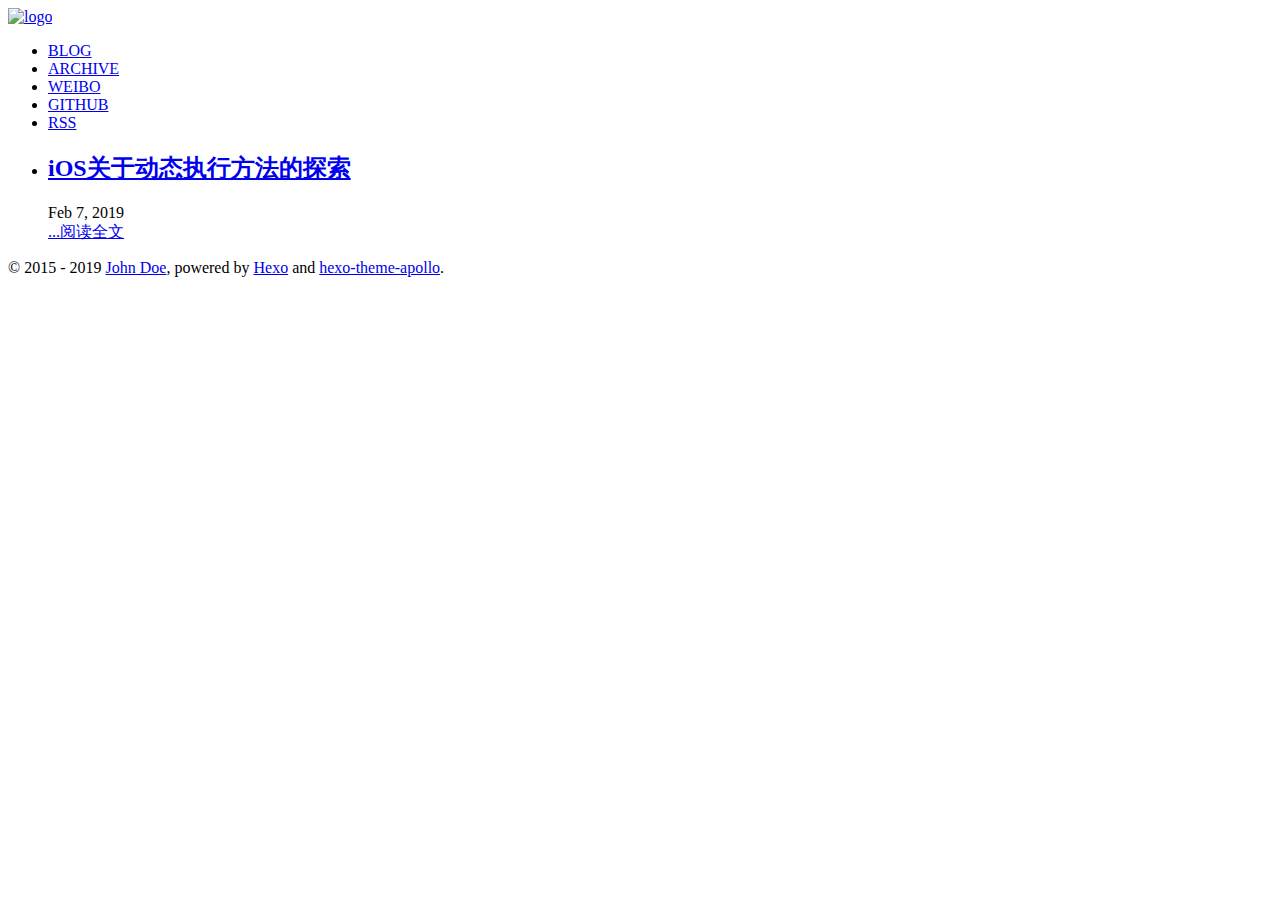
==== commit 0aeb6e82: "Site updated: 2019-02-07 15:18:28" ====
--- a/index.html
+++ b/index.html
@@ -1,701 +1 @@
-<!DOCTYPE html>
-
-
-
-
-
-
-
-
-
-
-
-
-  
-
-
-<html class="theme-next muse use-motion" lang="">
-<head><meta name="generator" content="Hexo 3.8.0">
-  <meta charset="UTF-8">
-<meta http-equiv="X-UA-Compatible" content="IE=edge">
-<meta name="viewport" content="width=device-width, initial-scale=1, maximum-scale=2">
-<meta name="theme-color" content="#222">
-
-
-
-
-
-
-
-
-
-
-
-
-
-
-
-
-
-
-
-
-
-
-
-
-
-
-<link rel="stylesheet" href="/lib/font-awesome/css/font-awesome.min.css?v=4.6.2">
-
-<link rel="stylesheet" href="/css/main.css?v=7.0.0">
-
-
-  <link rel="apple-touch-icon" sizes="180x180" href="/images/apple-touch-icon-next.png?v=7.0.0">
-
-
-  <link rel="icon" type="image/png" sizes="32x32" href="/images/favicon-32x32-next.png?v=7.0.0">
-
-
-  <link rel="icon" type="image/png" sizes="16x16" href="/images/favicon-16x16-next.png?v=7.0.0">
-
-
-  <link rel="mask-icon" href="/images/logo.svg?v=7.0.0" color="#222">
-
-
-
-
-
-
-
-<script id="hexo.configurations">
-  var NexT = window.NexT || {};
-  var CONFIG = {
-    root: '/',
-    scheme: 'Muse',
-    version: '7.0.0',
-    sidebar: {"position":"left","display":"post","offset":12,"b2t":false,"scrollpercent":false,"onmobile":false},
-    fancybox: false,
-    fastclick: false,
-    lazyload: false,
-    tabs: true,
-    motion: {"enable":true,"async":false,"transition":{"post_block":"fadeIn","post_header":"slideDownIn","post_body":"slideDownIn","coll_header":"slideLeftIn","sidebar":"slideUpIn"}},
-    algolia: {
-      applicationID: '',
-      apiKey: '',
-      indexName: '',
-      hits: {"per_page":10},
-      labels: {"input_placeholder":"Search for Posts","hits_empty":"We didn't find any results for the search: ${query}","hits_stats":"${hits} results found in ${time} ms"}
-    }
-  };
-</script>
-
-
-  
-
-
-
-
-  <meta property="og:type" content="website">
-<meta property="og:title" content="Hexo">
-<meta property="og:url" content="http://yoursite.com/index.html">
-<meta property="og:site_name" content="Hexo">
-<meta property="og:locale" content="default">
-<meta name="twitter:card" content="summary">
-<meta name="twitter:title" content="Hexo">
-
-
-
-  <link rel="alternate" href="/atom.xml" title="Hexo" type="application/atom+xml">
-
-
-
-
-  <link rel="canonical" href="http://yoursite.com/">
-
-
-
-<script id="page.configurations">
-  CONFIG.page = {
-    sidebar: "",
-  };
-</script>
-
-  <title>Hexo</title>
-  
-
-
-
-
-
-
-
-
-
-
-
-
-  <noscript>
-  <style>
-  .use-motion .motion-element,
-  .use-motion .brand,
-  .use-motion .menu-item,
-  .sidebar-inner,
-  .use-motion .post-block,
-  .use-motion .pagination,
-  .use-motion .comments,
-  .use-motion .post-header,
-  .use-motion .post-body,
-  .use-motion .collection-title { opacity: initial; }
-
-  .use-motion .logo,
-  .use-motion .site-title,
-  .use-motion .site-subtitle {
-    opacity: initial;
-    top: initial;
-  }
-
-  .use-motion .logo-line-before i { left: initial; }
-  .use-motion .logo-line-after i { right: initial; }
-  </style>
-</noscript>
-
-</head>
-
-<body itemscope="" itemtype="http://schema.org/WebPage" lang="default">
-
-  
-  
-    
-  
-
-  <div class="container sidebar-position-left 
-  page-home">
-    <div class="headband"></div>
-
-    <header id="header" class="header" itemscope="" itemtype="http://schema.org/WPHeader">
-      <div class="header-inner"><div class="site-brand-wrapper">
-  <div class="site-meta">
-    
-
-    <div class="custom-logo-site-title">
-      <a href="/" class="brand" rel="start">
-        <span class="logo-line-before"><i></i></span>
-        <span class="site-title">Hexo</span>
-        <span class="logo-line-after"><i></i></span>
-      </a>
-    </div>
-    
-    
-  </div>
-
-  <div class="site-nav-toggle">
-    <button aria-label="Toggle navigation bar">
-      <span class="btn-bar"></span>
-      <span class="btn-bar"></span>
-      <span class="btn-bar"></span>
-    </button>
-  </div>
-</div>
-
-
-
-<nav class="site-nav">
-  
-    <ul id="menu" class="menu">
-      
-        
-        
-        
-          
-          <li class="menu-item menu-item-home menu-item-active">
-
-    
-    
-    
-      
-    
-
-    
-
-    <a href="/" rel="section"><i class="menu-item-icon fa fa-fw fa-home"></i> <br>Home</a>
-
-  </li>
-        
-        
-        
-          
-          <li class="menu-item menu-item-archives">
-
-    
-    
-    
-      
-    
-
-    
-
-    <a href="/archives/" rel="section"><i class="menu-item-icon fa fa-fw fa-archive"></i> <br>Archives</a>
-
-  </li>
-
-      
-      
-    </ul>
-  
-
-  
-    
-
-  
-
-  
-</nav>
-
-
-
-  
-
-
-
-</div>
-    </header>
-
-    
-
-
-    <main id="main" class="main">
-      <div class="main-inner">
-        <div class="content-wrap">
-          
-          <div id="content" class="content">
-            
-  <section id="posts" class="posts-expand">
-    
-      
-
-  
-
-  
-  
-  
-
-  
-
-  <article class="post post-type-normal" itemscope="" itemtype="http://schema.org/Article">
-  
-  
-  
-  <div class="post-block">
-    <link itemprop="mainEntityOfPage" href="http://yoursite.com/2019/02/07/iOS关于动态执行方法的探索/">
-
-    <span hidden itemprop="author" itemscope="" itemtype="http://schema.org/Person">
-      <meta itemprop="name" content="John Doe">
-      <meta itemprop="description" content="">
-      <meta itemprop="image" content="/images/avatar.gif">
-    </span>
-
-    <span hidden itemprop="publisher" itemscope="" itemtype="http://schema.org/Organization">
-      <meta itemprop="name" content="Hexo">
-    </span>
-
-    
-      <header class="post-header">
-
-        
-        
-          <h1 class="post-title" itemprop="name headline">
-                
-                
-                <a href="/2019/02/07/iOS关于动态执行方法的探索/" class="post-title-link" itemprop="url">iOS关于动态执行方法的探索</a>
-              
-            
-          </h1>
-        
-
-        <div class="post-meta">
-          <span class="post-time">
-
-            
-            
-            
-
-            
-              <span class="post-meta-item-icon">
-                <i class="fa fa-calendar-o"></i>
-              </span>
-              
-                <span class="post-meta-item-text">Posted on</span>
-              
-
-              
-                
-              
-
-              <time title="Created: 2019-02-07 14:05:11 / Modified: 14:39:49" itemprop="dateCreated datePublished" datetime="2019-02-07T14:05:11+08:00">2019-02-07</time>
-            
-
-            
-              
-
-              
-            
-          </span>
-
-          
-
-          
-            
-            
-          
-
-          
-          
-
-          
-
-          
-
-          
-
-        </div>
-      </header>
-    
-
-    
-    
-    
-    <div class="post-body" itemprop="articleBody">
-
-      
-      
-
-      
-        
-          
-            <h1 id="我为什么会写这篇文章"><a href="#我为什么会写这篇文章" class="headerlink" title="我为什么会写这篇文章"></a>我为什么会写这篇文章</h1><blockquote>
-<p>今天在写Bugly上报错误的时候遇到了一个问题，由于项目使用组件化开发思想，在上报错误组件里需要知道当前是否导入了Bugly组件，如果没有Bugly组件，则不进行Bugly上报，我第一个想到了用<code>NSClassFromString</code>来判断是否存在Bugly，如果存在，再使用<code>performSelector:withObject</code>在<code>runtime</code>调用Bugly上报方法，但是Bugly输出日志的方法<code>BuglyLog level:&lt;#(BuglyLogLevel)#&gt; log:&lt;#(NSString *), ...#&gt;</code>第一个参数需要传入<code>NSUInterger</code>类型的基本数据，但是<code>performSelector:withObject</code>方法只能传入OC对象，所以我在解决问题的同时顺带研究了一下OC执行方法，消息传递的几种常见方法。</p>
-</blockquote>
-<h1 id="第一种方式"><a href="#第一种方式" class="headerlink" title="第一种方式"></a>第一种方式</h1><h4 id="performSelector方式"><a href="#performSelector方式" class="headerlink" title="performSelector方式"></a>performSelector方式</h4><p>这应该是开发过程中动态执行方法最常用的方式了吧，最常见的用法就是<code>performSelector:withObject</code>，或者可以再带一个参数<code>performSelector:withObject:withObject:</code>，就像这样调用:</p>
-<figure class="highlight objc"><table><tr><td class="gutter"><pre><span class="line">1</span><br><span class="line">2</span><br><span class="line">3</span><br></pre></td><td class="code"><pre><span class="line"><span class="keyword">id</span> BuglyClass = (<span class="keyword">id</span>)<span class="built_in">NSClassFromString</span>(<span class="string">@"Bugly"</span>);</span><br><span class="line"><span class="built_in">NSError</span> *error = [<span class="built_in">NSError</span> errorWithDomain:errorTitle code:<span class="number">-1</span> userInfo:@&#123;<span class="built_in">NSLocalizedDescriptionKey</span>:<span class="string">@""</span>&#125;];</span><br><span class="line">[BuglyClass performSelector:<span class="keyword">@selector</span>(reportError:) withObject:error];</span><br></pre></td></tr></table></figure>
-<p>也有延时触发的用法</p>
-<figure class="highlight objc"><table><tr><td class="gutter"><pre><span class="line">1</span><br></pre></td><td class="code"><pre><span class="line">performSelector:withObject:afterDelay:</span><br></pre></td></tr></table></figure>
-<p>在某个线程中执行的用法，当然这些不是本文讨论的重点，所以一笔带过</p>
-<figure class="highlight objc"><table><tr><td class="gutter"><pre><span class="line">1</span><br><span class="line">2</span><br><span class="line">3</span><br></pre></td><td class="code"><pre><span class="line">- (<span class="keyword">void</span>)performSelectorInBackground:(SEL)aSelector withObject:(<span class="keyword">id</span>)arg</span><br><span class="line">- (<span class="keyword">void</span>)performSelectorOnMainThread:(SEL)aSelector withObject:(<span class="keyword">id</span>)arg waitUntilDone:(<span class="built_in">BOOL</span>)wait modes:(<span class="built_in">NSArray</span> *)array;</span><br><span class="line">- (<span class="keyword">void</span>)performSelector:(SEL)aSelector onThread:(<span class="built_in">NSThread</span> *)thr withObject:(<span class="keyword">id</span>)arg waitUntilDone:(<span class="built_in">BOOL</span>)wait modes:(<span class="built_in">NSArray</span> *)array;</span><br></pre></td></tr></table></figure>
-<h5 id="其实不难发现performSelector方式有一些弊端"><a href="#其实不难发现performSelector方式有一些弊端" class="headerlink" title="其实不难发现performSelector方式有一些弊端"></a>其实不难发现performSelector方式有一些弊端</h5><blockquote>
-<p>   1.不能传超过三个参数<br>   2.参数只能为OC对象</p>
-</blockquote>
-<h1 id="第二种方式"><a href="#第二种方式" class="headerlink" title="第二种方式"></a>第二种方式</h1><h4 id="NSInvocation方式"><a href="#NSInvocation方式" class="headerlink" title="NSInvocation方式"></a>NSInvocation方式</h4><p>先不说啥，直接上代码</p>
-<figure class="highlight objc"><table><tr><td class="gutter"><pre><span class="line">1</span><br><span class="line">2</span><br><span class="line">3</span><br><span class="line">4</span><br><span class="line">5</span><br><span class="line">6</span><br><span class="line">7</span><br><span class="line">8</span><br><span class="line">9</span><br><span class="line">10</span><br><span class="line">11</span><br><span class="line">12</span><br><span class="line">13</span><br><span class="line">14</span><br></pre></td><td class="code"><pre><span class="line"><span class="built_in">NSString</span> *string = <span class="string">@"test"</span>;</span><br><span class="line"><span class="built_in">NSNumber</span> *number = [<span class="built_in">NSNumber</span> numberWithInt:<span class="number">1</span>];</span><br><span class="line"></span><br><span class="line">SEL selector = <span class="keyword">@selector</span>(function2:count:);</span><br><span class="line"><span class="built_in">NSMethodSignature</span> *signature = [<span class="keyword">self</span> methodSignatureForSelector:selector];</span><br><span class="line"><span class="built_in">NSInvocation</span> *invocation = [<span class="built_in">NSInvocation</span> invocationWithMethodSignature:signature];</span><br><span class="line"></span><br><span class="line">invocation.target = <span class="keyword">self</span>;</span><br><span class="line">invocation.selector = selector;</span><br><span class="line"><span class="comment">// 第一和第二个参数是target和selector</span></span><br><span class="line">[invocation setArgument:&amp;string atIndex:<span class="number">2</span>];</span><br><span class="line">[invocation setArgument:&amp;number atIndex:<span class="number">3</span>];</span><br><span class="line"><span class="comment">//执行</span></span><br><span class="line">[invocation invoke];</span><br></pre></td></tr></table></figure>
-<blockquote>
-<p><code>NSMethodSignature</code>: 方法签名，如果方法不存在或者参数对不上，会直接crach，其实我也不是很理解这个签名的意思，可能是代码写得不够多吧，按照我的理解，这个数字签名就像是找一下这个target里面是否有这个方法，参数是否正确，如果都对，则签名生效，否则就可能奔溃</p>
-</blockquote>
-<blockquote>
-<p><code>NSInvocation</code>: 包装了一次消息传递的所有内容，包括target，select，argument等等，会在运行时找到目标发送消息</p>
-</blockquote>
-<blockquote>
-<p>注意这里传的参数是地址，所以还不不满足我们的需求</p>
-</blockquote>
-<h4 id="为了解决今天上报Bugly的问题，我还得继续探索"><a href="#为了解决今天上报Bugly的问题，我还得继续探索" class="headerlink" title="为了解决今天上报Bugly的问题，我还得继续探索"></a>为了解决今天上报Bugly的问题，我还得继续探索</h4><p>搜索中…<br>搜索中…<br>搜索中…<br>找到方案了！</p>
-<h1 id="第三种方式"><a href="#第三种方式" class="headerlink" title="第三种方式"></a>第三种方式</h1><h4 id="函数指针方式"><a href="#函数指针方式" class="headerlink" title="函数指针方式"></a>函数指针方式</h4><p>上代码</p>
-<figure class="highlight objc"><table><tr><td class="gutter"><pre><span class="line">1</span><br><span class="line">2</span><br><span class="line">3</span><br><span class="line">4</span><br><span class="line">5</span><br><span class="line">6</span><br></pre></td><td class="code"><pre><span class="line"><span class="keyword">id</span> target = <span class="keyword">self</span>;</span><br><span class="line">SEL selector = <span class="keyword">@selector</span>(function:count:);</span><br><span class="line"><span class="comment">// 第一个第二个参数是self和selector</span></span><br><span class="line"><span class="keyword">typedef</span> <span class="keyword">void</span> (*function)(<span class="keyword">id</span>, SEL, <span class="built_in">NSString</span> *, <span class="keyword">int</span>);</span><br><span class="line">function methodToCall = (function)[target methodForSelector:selector];</span><br><span class="line">methodToCall(target, selector, <span class="string">@"string"</span>,<span class="number">1</span>);</span><br></pre></td></tr></table></figure>
-<p>可能有些小伙伴没有见过这种用法，我其实也是解决Bugly问题的时候才了解到的，不过看代码应该是能看懂的，首先用selector找到要调用的方法，再定义一个函数指针，指向selector选择的方法，然后调用这个函数执行，我试了下，能完美解决文章开头我遇到的问题</p>
-<h4 id="继续探索"><a href="#继续探索" class="headerlink" title="继续探索"></a>继续探索</h4><h1 id="第四种方式"><a href="#第四种方式" class="headerlink" title="第四种方式"></a>第四种方式</h1><h4 id="最底层的消息传递方式"><a href="#最底层的消息传递方式" class="headerlink" title="最底层的消息传递方式"></a>最底层的消息传递方式</h4><p>上代码</p>
-<figure class="highlight objc"><table><tr><td class="gutter"><pre><span class="line">1</span><br><span class="line">2</span><br><span class="line">3</span><br><span class="line">4</span><br></pre></td><td class="code"><pre><span class="line"><span class="keyword">id</span> BuglyLogClass = (<span class="keyword">id</span>)<span class="built_in">NSClassFromString</span>(<span class="string">@"BuglyLog"</span>);</span><br><span class="line">SEL selector = <span class="keyword">@selector</span>(level:log:);</span><br><span class="line"><span class="keyword">void</span> (*logAction)(<span class="keyword">id</span>, SEL, <span class="built_in">NSUInteger</span>,<span class="built_in">NSString</span> *) = (<span class="keyword">void</span> (*)(<span class="keyword">id</span>, SEL, <span class="built_in">NSUInteger</span>,<span class="built_in">NSString</span> *))objc_msgSend;</span><br><span class="line">logAction(BuglyLogClass, selector, <span class="number">1</span>,<span class="string">@"description"</span>);</span><br></pre></td></tr></table></figure>
-<p>这是我最后使用的方法。所有target执行方法在底层都是通过<code>objc_msgSend</code>消息传递实现的，要执行的方法归根结底就是一条消息，发送给目标target，我们来看一下Apple官方的解释</p>
-<figure class="highlight objc"><table><tr><td class="gutter"><pre><span class="line">1</span><br><span class="line">2</span><br><span class="line">3</span><br><span class="line">4</span><br><span class="line">5</span><br><span class="line">6</span><br><span class="line">7</span><br><span class="line">8</span><br><span class="line">9</span><br><span class="line">10</span><br></pre></td><td class="code"><pre><span class="line"><span class="comment">/* Basic Messaging Primitives</span></span><br><span class="line"><span class="comment"> *</span></span><br><span class="line"><span class="comment"> * On some architectures, use objc_msgSend_stret for some struct return types.</span></span><br><span class="line"><span class="comment"> * On some architectures, use objc_msgSend_fpret for some float return types.</span></span><br><span class="line"><span class="comment"> * On some architectures, use objc_msgSend_fp2ret for some float return types.</span></span><br><span class="line"><span class="comment"> *</span></span><br><span class="line"><span class="comment"> * These functions must be cast to an appropriate function pointer type </span></span><br><span class="line"><span class="comment"> * before being called. </span></span><br><span class="line"><span class="comment"> */</span></span><br><span class="line"><span class="keyword">void</span> objc_msgSend(<span class="keyword">void</span> <span class="comment">/* id self, SEL op, ... */</span> )</span><br></pre></td></tr></table></figure>
-<p>其实performSelector的底层实现也是调用了objc_msgSend实现消息发送</p>
-<figure class="highlight objc"><table><tr><td class="gutter"><pre><span class="line">1</span><br><span class="line">2</span><br><span class="line">3</span><br><span class="line">4</span><br></pre></td><td class="code"><pre><span class="line">- (<span class="keyword">id</span>)performSelector:(SEL)sel &#123;</span><br><span class="line">    <span class="keyword">if</span> (!sel) [<span class="keyword">self</span> doesNotRecognizeSelector:sel];</span><br><span class="line">    <span class="keyword">return</span> ((<span class="keyword">id</span>(*)(<span class="keyword">id</span>, SEL))objc_msgSend)(<span class="keyword">self</span>, sel);</span><br><span class="line">&#125;</span><br></pre></td></tr></table></figure>
-<p>研究到这里，我已经解决了我的Bugly传参数上报日志的问题，在此期间学到了很多知识，可能有些写的不是很正确，望大牛指正。</p>
-
-          
-        
-      
-    </div>
-
-    
-
-    
-    
-    
-
-    
-
-    
-      
-    
-    
-
-    
-
-    <footer class="post-footer">
-      
-
-      
-
-      
-
-      
-      
-        <div class="post-eof"></div>
-      
-    </footer>
-  </div>
-  
-  
-  
-  </article>
-
-
-    
-  </section>
-
-  
-
-
-          </div>
-          
-
-        </div>
-        
-          
-  
-  <div class="sidebar-toggle">
-    <div class="sidebar-toggle-line-wrap">
-      <span class="sidebar-toggle-line sidebar-toggle-line-first"></span>
-      <span class="sidebar-toggle-line sidebar-toggle-line-middle"></span>
-      <span class="sidebar-toggle-line sidebar-toggle-line-last"></span>
-    </div>
-  </div>
-
-  <aside id="sidebar" class="sidebar">
-    
-    <div class="sidebar-inner">
-
-      
-
-      
-
-      <div class="site-overview-wrap sidebar-panel sidebar-panel-active">
-        <div class="site-overview">
-          <div class="site-author motion-element" itemprop="author" itemscope="" itemtype="http://schema.org/Person">
-            
-              <p class="site-author-name" itemprop="name">John Doe</p>
-              <p class="site-description motion-element" itemprop="description"></p>
-          </div>
-
-          
-            <nav class="site-state motion-element">
-              
-                <div class="site-state-item site-state-posts">
-                
-                  <a href="/archives/">
-                
-                    <span class="site-state-item-count">1</span>
-                    <span class="site-state-item-name">posts</span>
-                  </a>
-                </div>
-              
-
-              
-
-              
-            </nav>
-          
-
-          
-            <div class="feed-link motion-element">
-              <a href="/atom.xml" rel="alternate">
-                <i class="fa fa-rss"></i>
-                RSS
-              </a>
-            </div>
-          
-
-          
-
-          
-
-          
-          
-
-          
-            
-          
-          
-
-        </div>
-      </div>
-
-      
-
-      
-
-    </div>
-  </aside>
-
-
-        
-      </div>
-    </main>
-
-    <footer id="footer" class="footer">
-      <div class="footer-inner">
-        <div class="copyright">&copy; <span itemprop="copyrightYear">2019</span>
-  <span class="with-love" id="animate">
-    <i class="fa fa-user"></i>
-  </span>
-  <span class="author" itemprop="copyrightHolder">John Doe</span>
-
-  
-
-  
-</div>
-
-
-  <div class="powered-by">Powered by <a href="https://hexo.io" class="theme-link" rel="noopener" target="_blank">Hexo</a> v3.8.0</div>
-
-
-
-  <span class="post-meta-divider">|</span>
-
-
-
-  <div class="theme-info">Theme – <a href="https://theme-next.org" class="theme-link" rel="noopener" target="_blank">NexT.Muse</a> v7.0.0</div>
-
-
-
-
-        
-
-
-
-
-
-
-
-
-        
-      </div>
-    </footer>
-
-    
-      <div class="back-to-top">
-        <i class="fa fa-arrow-up"></i>
-        
-      </div>
-    
-
-    
-
-    
-
-    
-  </div>
-
-  
-
-<script>
-  if (Object.prototype.toString.call(window.Promise) !== '[object Function]') {
-    window.Promise = null;
-  }
-</script>
-
-
-
-
-
-
-
-
-
-
-
-
-
-
-
-
-
-
-
-
-
-
-
-
-
-
-  
-  <script src="/lib/jquery/index.js?v=2.1.3"></script>
-
-  
-  <script src="/lib/velocity/velocity.min.js?v=1.2.1"></script>
-
-  
-  <script src="/lib/velocity/velocity.ui.min.js?v=1.2.1"></script>
-
-
-  
-
-
-  <script src="/js/src/utils.js?v=7.0.0"></script>
-
-  <script src="/js/src/motion.js?v=7.0.0"></script>
-
-
-
-  
-  
-
-
-  <script src="/js/src/schemes/muse.js?v=7.0.0"></script>
-
-
-
-  
-
-  
-
-
-  <script src="/js/src/bootstrap.js?v=7.0.0"></script>
-
-
-
-  
-
-
-
-  
-
-
-
-
-  
-
-  
-
-  
-
-  
-
-  
-
-  
-
-  
-
-  
-
-  
-
-  
-
-  
-
-  
-
-  
-
-</body>
-</html>
+<!DOCTYPE html><html><head><meta name="generator" content="Hexo 3.8.0"><meta charset="utf-8"><meta name="X-UA-Compatible" content="IE=edge"><title> Hexo</title><meta name="description" content="A Blog Powered By Hexo"><meta name="viewport" content="width=device-width, initial-scale=1"><link rel="icon" href="/favicon.png"><link rel="stylesheet" href="/css/apollo.css"><link rel="search" type="application/opensearchdescription+xml" href="http://yoursite.com/atom.xml" title="Hexo"></head><body><div class="wrap"><header><a href="/" class="logo-link"><img src="/favicon.png" alt="logo"></a><ul class="nav nav-list"><li class="nav-list-item"><a href="/" target="_self" class="nav-list-link active">BLOG</a></li><li class="nav-list-item"><a href="/archives/" target="_self" class="nav-list-link">ARCHIVE</a></li><li class="nav-list-item"><a href="http://weibo.com/sunchongsheng" target="_blank" class="nav-list-link">WEIBO</a></li><li class="nav-list-item"><a href="https://github.com/pinggod" target="_blank" class="nav-list-link">GITHUB</a></li><li class="nav-list-item"><a href="/atom.xml" target="_self" class="nav-list-link">RSS</a></li></ul></header><main class="container"><ul class="home post-list"><li class="post-list-item"><article class="post-block"><h2 class="post-title"><a href="/2019/02/07/iOS关于动态执行方法的探索/" class="post-title-link">iOS关于动态执行方法的探索</a></h2><div class="post-info">Feb 7, 2019</div><div class="post-content"></div><a href="/2019/02/07/iOS关于动态执行方法的探索/" class="read-more">...阅读全文</a></article></li></ul></main><footer><div class="paginator"></div><div class="copyright"><p>© 2015 - 2019 <a href="http://yoursite.com">John Doe</a>, powered by <a href="https://hexo.io/" target="_blank">Hexo</a> and <a href="https://github.com/pinggod/hexo-theme-apollo" target="_blank">hexo-theme-apollo</a>.</p></div></footer></div><script async src="//cdn.bootcss.com/mathjax/2.7.0/MathJax.js?config=TeX-MML-AM_CHTML" integrity="sha384-crwIf/BuaWM9rM65iM+dWFldgQ1Un8jWZMuh3puxb8TOY9+linwLoI7ZHZT+aekW" crossorigin="anonymous"></script></body></html>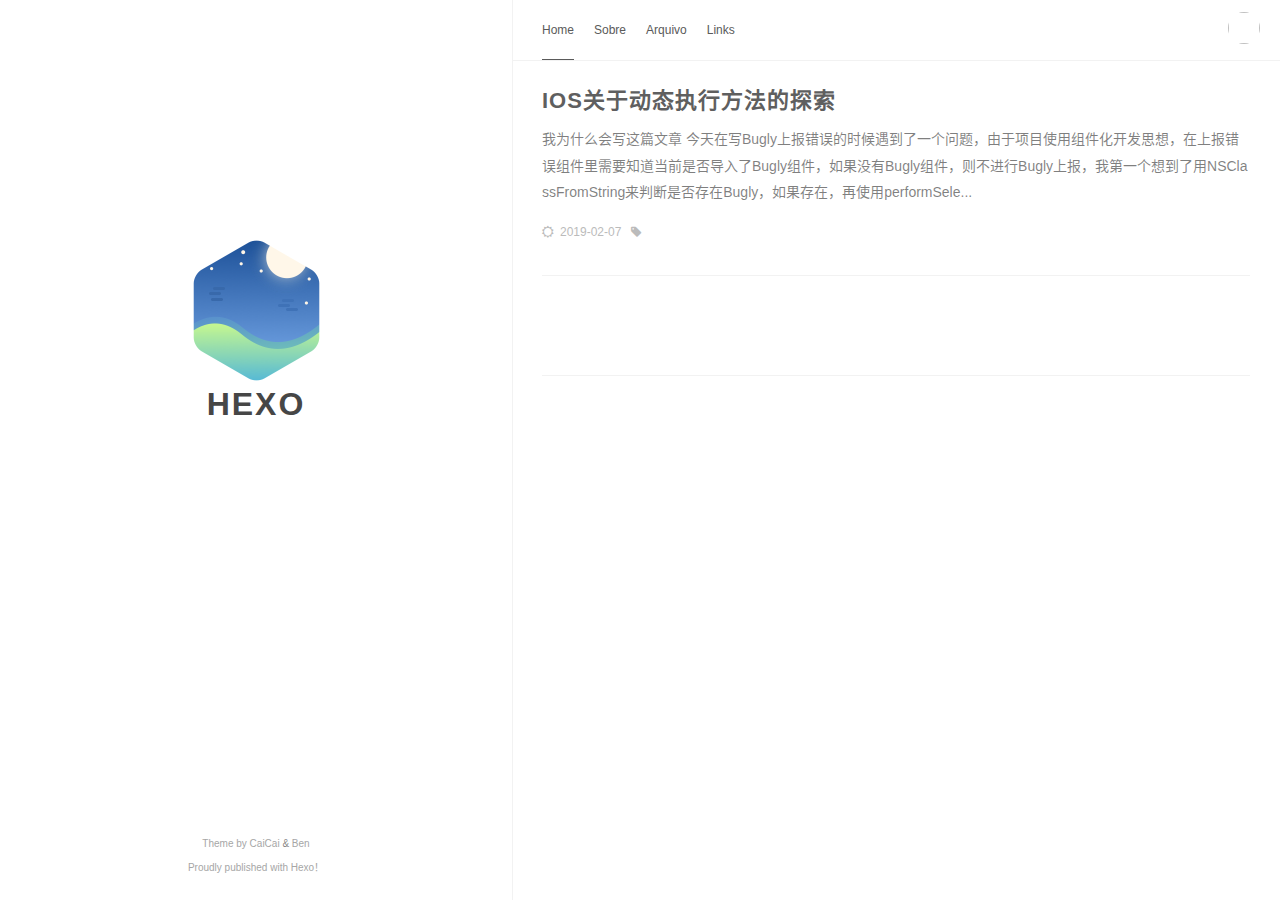
==== commit 7a38ad02: "Site updated: 2019-02-07 15:35:47" ====
--- a/index.html
+++ b/index.html
@@ -1 +1,2 @@
-<!DOCTYPE html><html><head><meta name="generator" content="Hexo 3.8.0"><meta charset="utf-8"><meta name="X-UA-Compatible" content="IE=edge"><title> Hexo</title><meta name="description" content="A Blog Powered By Hexo"><meta name="viewport" content="width=device-width, initial-scale=1"><link rel="icon" href="/favicon.png"><link rel="stylesheet" href="/css/apollo.css"><link rel="search" type="application/opensearchdescription+xml" href="http://yoursite.com/atom.xml" title="Hexo"></head><body><div class="wrap"><header><a href="/" class="logo-link"><img src="/favicon.png" alt="logo"></a><ul class="nav nav-list"><li class="nav-list-item"><a href="/" target="_self" class="nav-list-link active">BLOG</a></li><li class="nav-list-item"><a href="/archives/" target="_self" class="nav-list-link">ARCHIVE</a></li><li class="nav-list-item"><a href="http://weibo.com/sunchongsheng" target="_blank" class="nav-list-link">WEIBO</a></li><li class="nav-list-item"><a href="https://github.com/pinggod" target="_blank" class="nav-list-link">GITHUB</a></li><li class="nav-list-item"><a href="/atom.xml" target="_self" class="nav-list-link">RSS</a></li></ul></header><main class="container"><ul class="home post-list"><li class="post-list-item"><article class="post-block"><h2 class="post-title"><a href="/2019/02/07/iOS关于动态执行方法的探索/" class="post-title-link">iOS关于动态执行方法的探索</a></h2><div class="post-info">Feb 7, 2019</div><div class="post-content"></div><a href="/2019/02/07/iOS关于动态执行方法的探索/" class="read-more">...阅读全文</a></article></li></ul></main><footer><div class="paginator"></div><div class="copyright"><p>© 2015 - 2019 <a href="http://yoursite.com">John Doe</a>, powered by <a href="https://hexo.io/" target="_blank">Hexo</a> and <a href="https://github.com/pinggod/hexo-theme-apollo" target="_blank">hexo-theme-apollo</a>.</p></div></footer></div><script async src="//cdn.bootcss.com/mathjax/2.7.0/MathJax.js?config=TeX-MML-AM_CHTML" integrity="sha384-crwIf/BuaWM9rM65iM+dWFldgQ1Un8jWZMuh3puxb8TOY9+linwLoI7ZHZT+aekW" crossorigin="anonymous"></script></body></html>+<!DOCTYPE html><html lang="zh-CN"><head><meta name="generator" content="Hexo 3.8.0"><meta charset="utf-8"><meta name="X-UA-Compatible" content="IE=edge"><meta name="author" content="John Doe"><title>Hexo</title><meta name="description" content="A Blog Powered By Hexo"><meta name="keywords"><meta content="width=device-width, initial-scale=1.0, maximum-scale=1.0, user-scalable=0" name="viewport"><meta content="yes" name="apple-mobile-web-app-capable"><meta content="black" name="apple-mobile-web-app-status-bar-style"><meta content="telephone=no" name="format-detection"><meta name="renderer" content="webkit"><link rel="short icon" href="/images/favicon.png" type="image/x-icon"><link rel="stylesheet" href="/css/style.css"><link rel="stylesheet" href="/css/blog_basic.css"><link rel="stylesheet" href="/css/font-awesome.min.css"><link rel="alternate" type="application/atom+xml" title="ATOM 1.0" href="/atom.xml"></head><body><div class="sidebar animated fadeInDown"><div class="logo-title"><div class="title"><img src="/images/logo@2x.png" style="width:127px;"><h3 title=""><a href="/">Hexo</a></h3></div></div><ul class="social-links"></ul><div class="footer"><a target="_blank" href="/"><span>Theme by </span></a><a href="https://www.caicai.me"> CaiCai </a><span>&</span><a href="https://github.com/Ben02/hexo-theme-Anatole"> Ben</a><div class="by_farbox"><a href="https://hexo.io/zh-cn/" target="_blank">Proudly published with Hexo&#65281;</a></div></div></div><div class="main"><div class="page-top animated fadeInDown"><div class="nav"><li><a class="current" href="/">Home</a></li><li><a href="/about">Sobre</a></li><li><a href="/archives">Arquivo</a></li><li><a href="/links">Links</a></li></div><div class="information"><div class="back_btn"><li><a class="fa fa-chevron-left" onclick="window.history.go(-1)" style="display:none;"> </a></li></div><div class="avatar"><img></div></div></div><div class="autopagerize_page_element"><div class="content"><div class="post animated fadeInDown"><div class="post-title"><h3><a href="/2019/02/07/iOS关于动态执行方法的探索/">iOS关于动态执行方法的探索</a></h3></div><div class="post-content"><p>我为什么会写这篇文章
+今天在写Bugly上报错误的时候遇到了一个问题，由于项目使用组件化开发思想，在上报错误组件里需要知道当前是否导入了Bugly组件，如果没有Bugly组件，则不进行Bugly上报，我第一个想到了用NSClassFromString来判断是否存在Bugly，如果存在，再使用performSele...</p></div><div class="post-footer"><div class="meta"><div class="info"><i class="fa fa-sun-o"></i><span class="date">2019-02-07</span><i class="fa fa-tag"></i></div></div></div></div><div class="pagination"><ul class="clearfix"></ul></div></div></div></div><script src="/js/jquery.js"></script><script src="/js/jquery-migrate-1.2.1.min.js"></script><script src="/js/jquery.appear.js"></script></body></html>--- a/css/style.css
+++ b/css/style.css
@@ -0,0 +1,695 @@
+@charset "UTF-8";
+html {
+  background-color: #fff;
+  -webkit-font-smoothing: antialiased;
+}
+
+body {
+  color: rgba(0, 0, 0, 0.5);
+  font-family: 'PingHei', 'PingFang SC', Helvetica Neue, 'Work Sans', 'Hiragino Sans GB', 'Microsoft YaHei', SimSun, sans-serif;
+  font-size: 15px;
+  width: 100%;
+  margin: 0 auto 30px auto;
+  background-color: #fff;
+}
+
+p {
+  line-height: 1.9em;
+  font-weight: 400;
+  font-size: 14px;
+}
+
+a {
+  text-decoration: none;
+}
+
+a:link, a:visited {
+  opacity: 1;
+  -webkit-transition: all .15s linear;
+  -moz-transition: all .15s linear;
+  -o-transition: all .15s linear;
+  -ms-transition: all .15s linear;
+  transition: all .15s linear;
+  color: #424242;
+}
+
+a:hover, a:active {
+  color: #4786D6;
+}
+
+/*basic styles ends*/
+/*animation starts*/
+.animated {
+  -webkit-animation-fill-mode: both;
+  -moz-animation-fill-mode: both;
+  -ms-animation-fill-mode: both;
+  -o-animation-fill-mode: both;
+  animation-fill-mode: both;
+  -webkit-animation-duration: 1s;
+  -moz-animation-duration: 1s;
+  -ms-animation-duration: 1s;
+  -o-animation-duration: 1s;
+  animation-duration: 1s;
+}
+
+.animated.hinge {
+  -webkit-animation-duration: 1s;
+  -moz-animation-duration: 1s;
+  -ms-animation-duration: 1s;
+  -o-animation-duration: 1s;
+  animation-duration: 1s;
+}
+
+@-webkit-keyframes fadeInDown {
+  0% {
+    opacity: 0;
+    -webkit-transform: translateY(-20px);
+  }
+  100% {
+    opacity: 1;
+    -webkit-transform: translateY(0);
+  }
+}
+@-moz-keyframes fadeInDown {
+  0% {
+    opacity: 0;
+    -moz-transform: translateY(-20px);
+  }
+  100% {
+    opacity: 1;
+    -moz-transform: translateY(0);
+  }
+}
+@-o-keyframes fadeInDown {
+  0% {
+    opacity: 0;
+    -o-transform: translateY(-20px);
+  }
+  100% {
+    opacity: 1;
+    -o-transform: translateY(0);
+  }
+}
+@keyframes fadeInDown {
+  0% {
+    opacity: 0;
+    transform: translateY(-20px);
+  }
+  100% {
+    opacity: 1;
+    transform: translateY(0);
+  }
+}
+.fadeInDown {
+  -webkit-animation-name: fadeInDown;
+  -moz-animation-name: fadeInDown;
+  -o-animation-name: fadeInDown;
+  animation-name: fadeInDown;
+}
+
+/*animation ends*/
+.content {
+  height: auto;
+  float: right;
+  width: 60%;
+  margin-top: 60px;
+}
+
+.page-top {
+  width: 60%;
+  position: fixed;
+  right: 0;
+  z-index: 3;
+  background-color: #fff;
+  height: 60px;
+  border-bottom: 1px solid #f2f2f2;
+}
+.page-top .nav {
+  list-style: none;
+  padding: 18px 30px;
+  float: left;
+  font-size: 12px;
+}
+.page-top .nav li {
+  position: relative;
+  display: initial;
+  padding-right: 20px;
+}
+.page-top .nav a {
+  color: #5A5A5A;
+}
+.page-top .nav a:hover {
+  color: #4786D6;
+}
+.page-top .nav a.current {
+  color: #5A5A5A;
+  padding-bottom: 22px;
+  border-bottom: 1px solid #5A5A5A;
+}
+.page-top .information {
+  float: right;
+  padding-top: 12px;
+  padding-right: 20px;
+}
+.page-top .information .avatar {
+  float: right;
+}
+.page-top .information .avatar img {
+  width: 32px;
+  height: 32px;
+  border-radius: 300px;
+}
+.page-top .information .back_btn {
+  float: left;
+  padding-top: 5px;
+  margin-right: -10px;
+}
+.page-top .information .back_btn li {
+  display: initial;
+  padding-right: 40px;
+}
+
+.sidebar {
+  width: 40%;
+  -webkit-background-size: cover;
+  background-size: cover;
+  background-color: #fff;
+  height: 100%;
+  transition: 0.8s;
+  top: 0;
+  left: 0;
+  position: fixed;
+  z-index: 4;
+  border-right: 1px solid #f2f2f2;
+}
+.sidebar .logo-title {
+  text-align: center;
+  padding-top: 240px;
+}
+.sidebar .logo-title .description {
+  font-size: 14px;
+  color: #565654;
+}
+.sidebar .logo-title .logo {
+  margin: 0 auto;
+}
+.sidebar .logo-title .title h3 {
+  text-transform: uppercase;
+  font-size: 2rem;
+  font-weight: bold;
+  letter-spacing: 2px;
+  line-height: 1;
+  margin: 0;
+}
+.sidebar .logo-title .title a {
+  text-decoration: none;
+  color: #464646;
+  font-size: 2rem;
+  font-weight: bold;
+}
+.sidebar .social-links {
+  list-style: none;
+  padding: 0;
+  font-size: 14px;
+  text-align: center;
+}
+.sidebar .social-links i {
+  margin-right: 3px;
+}
+.sidebar .social-links li {
+  display: inline;
+  padding: 0 4px;
+  line-height: 0;
+}
+.sidebar .social-links a {
+  color: #565654;
+}
+.sidebar .social-links a:hover {
+  color: #4786D6;
+}
+
+.post {
+  background-color: #FFF;
+  margin: 30px;
+}
+.post .post-title h1 {
+  text-transform: uppercase;
+  font-size: 30px;
+  letter-spacing: 5px;
+  line-height: 1;
+}
+.post .post-title h2 {
+  text-transform: uppercase;
+  letter-spacing: 1px;
+  font-size: 28px;
+  line-height: 1;
+  font-weight: 600;
+  color: #5f5f5f;
+}
+.post .post-title h3 {
+  text-transform: uppercase;
+  letter-spacing: 1px;
+  line-height: 1;
+  font-weight: 600;
+  color: #464646;
+  font-size: 22px;
+  margin: 0;
+}
+.post .post-title a {
+  text-decoration: none;
+  letter-spacing: 1px;
+  color: #5f5f5f;
+}
+.post .post-title a:hover {
+  text-decoration: underline;
+}
+.post .post-content a {
+  text-decoration: none;
+  letter-spacing: 1px;
+  color: #4786D6;
+}
+.post .post-content a:hover {
+  color: #2F69B3;
+}
+.post .post-content h3 {
+  color: #5F5F5F;
+  font-size: 22px;
+  font-weight: 600;
+}
+.post .post-content h4 {
+  color: #5F5F5F;
+  font-size: 16px;
+}
+.post .post-footer {
+  padding: 0 0 30px 0;
+  border-bottom: 1px solid #f2f2f2;
+}
+.post .post-footer .meta {
+  max-width: 100%;
+  height: 25px;
+  color: #bbbbbb;
+}
+.post .post-footer .meta .info {
+  float: left;
+  font-size: 12px;
+}
+.post .post-footer .meta .info .date {
+  margin-right: 10px;
+}
+.post .post-footer .meta a {
+  text-decoration: none;
+  color: #bbbbbb;
+  padding-right: 10px;
+}
+.post .post-footer .meta a:hover {
+  color: #4786D6;
+}
+.post .post-footer .meta i {
+  margin-right: 6px;
+}
+.post .post-footer .tags {
+  padding-bottom: 15px;
+  font-size: 13px;
+}
+.post .post-footer .tags ul {
+  list-style-type: none;
+  display: inline;
+  margin: 0;
+  padding: 0;
+}
+.post .post-footer .tags ul li {
+  list-style-type: none;
+  margin: 0;
+  padding-right: 5px;
+  display: inline;
+}
+.post .post-footer .tags a {
+  text-decoration: none;
+  color: rgba(0, 0, 0, 0.44);
+  font-weight: 400;
+}
+.post .post-footer .tags a:hover {
+  text-decoration: none;
+}
+
+.pagination {
+  margin: 30px;
+  padding: 0px 0 56px 0;
+  border-bottom: 1px solid #f2f2f2;
+}
+.pagination ul {
+  list-style: none;
+  margin: 0;
+  padding: 0;
+  height: 13px;
+}
+.pagination ul li {
+  margin: 0 2px 0 2px;
+  display: inline;
+  line-height: 1;
+}
+.pagination ul li a {
+  text-decoration: none;
+}
+.pagination .pre {
+  float: left;
+}
+.pagination .next {
+  float: right;
+}
+
+.like-reblog-buttons {
+  float: right;
+}
+
+.like-button {
+  float: right;
+  padding: 0 0 0 10px;
+}
+
+.reblog-button {
+  float: right;
+  padding: 0;
+}
+
+#install-btn {
+  position: fixed;
+  bottom: 0px;
+  right: 6px;
+}
+
+#disqus_thread {
+  margin: 30px;
+  border-bottom: 1px solid #f2f2f2;
+}
+
+.footer {
+  clear: both;
+  text-align: center;
+  font-size: 10px;
+  margin: 0 auto;
+  bottom: 0;
+  position: absolute;
+  width: 100%;
+  padding-bottom: 20px;
+  background: #fff;
+}
+.footer a {
+  color: #A6A6A6;
+}
+.footer a:hover {
+  color: #4786D6;
+}
+
+/*for archive*/
+.archive {
+  width: 100%;
+}
+
+.list-with-title {
+  font-size: 14px;
+  margin: 30px;
+  padding: 0;
+}
+.list-with-title li {
+  list-style-type: none;
+  padding: 0;
+}
+.list-with-title .listing-title {
+  font-size: 24px;
+  color: #666666;
+  font-weight: 600;
+  line-height: 2.2em;
+}
+.list-with-title .listing {
+  padding: 0;
+}
+.list-with-title .listing .listing-post {
+  padding-bottom: 5px;
+}
+.list-with-title .listing .listing-post .post-time {
+  float: right;
+  color: #C5C5C5;
+}
+.list-with-title .listing .listing-post a {
+  color: #8F8F8F;
+}
+.list-with-title .listing .listing-post a:hover {
+  color: #4786D6;
+}
+
+/* share */
+.share {
+  margin: 0px 30px;
+  display: inline-flex;
+}
+
+.evernote {
+  width: 32px;
+  height: 32px;
+  border-radius: 300px;
+  background-color: #3E3E3E;
+  margin-right: 5px;
+}
+.evernote a {
+  color: #fff;
+  padding: 11px;
+  font-size: 12px;
+}
+.evernote a:hover {
+  color: #ED6243;
+  padding: 11px;
+}
+
+.weibo {
+  width: 32px;
+  height: 32px;
+  border-radius: 300px;
+  background-color: #ED6243;
+  margin-right: 5px;
+}
+.weibo a {
+  color: #fff;
+  padding: 9px;
+}
+.weibo a:hover {
+  color: #BD4226;
+}
+
+.twitter {
+  width: 32px;
+  height: 32px;
+  border-radius: 300px;
+  background-color: #59C0FD;
+  margin-right: 5px;
+}
+.twitter a {
+  color: #fff;
+  padding: 9px;
+}
+.twitter a:hover {
+  color: #4B9ECE;
+}
+
+/* about */
+.about {
+  margin: 30px;
+}
+.about h3 {
+  font-size: 22px;
+}
+
+/* links*/
+.links {
+  margin: 30px;
+}
+.links h3 {
+  font-size: 22px;
+}
+.links a {
+  cursor: pointer;
+}
+
+/* 评论样式 */
+.comment-count {
+  color: #666;
+}
+
+.tab-community {
+  color: #666;
+}
+
+.read_more {
+  font-size: 14px;
+}
+
+.back-button {
+  padding-top: 30px;
+  max-width: 100px;
+  padding-left: 40px;
+  float: left;
+}
+
+/* 默认评论样式 */
+#fb_comments_container {
+  margin: 30px;
+}
+
+/* 按钮样式 */
+a.btn {
+  color: #868686;
+  font-weight: 400;
+}
+
+.btn {
+  display: inline-block;
+  position: relative;
+  outline: 0;
+  color: rgba(0, 0, 0, 0.44);
+  background: transparent;
+  font-size: 14px;
+  text-align: center;
+  text-decoration: none;
+  cursor: pointer;
+  border: 1px solid rgba(0, 0, 0, 0.15);
+  white-space: nowrap;
+  font-weight: 400;
+  font-style: normal;
+  border-radius: 999em;
+}
+
+.btn:hover {
+  display: inline-block;
+  position: relative;
+  outline: 0px;
+  color: #464545;
+  background: transparent;
+  font-size: 14px;
+  text-align: center;
+  text-decoration: none;
+  cursor: pointer;
+  border: 1px solid #464545;
+  white-space: nowrap;
+  font-weight: 400;
+  font-style: normal;
+  border-radius: 999em;
+}
+
+[role="back"] {
+  padding: 0.5em 1.25em;
+  line-height: 1.666em;
+}
+
+[role="home"] {
+  padding: 0.5em 1.25em;
+  line-height: 1.666em;
+}
+
+[role="navigation"] {
+  padding: 0.5em 1.25em;
+  line-height: 1.666em;
+}
+
+[role="tags"] {
+  padding: 6px 12px;
+}
+
+/* Menu样式 */
+.menu {
+  float: right;
+  padding-top: 30px;
+}
+.menu .btn-down {
+  margin: 0px;
+}
+.menu .btn-down li {
+  list-style: none;
+  width: 100px;
+}
+.menu .btn-down li a {
+  display: inline-block;
+  position: relative;
+  padding: 0.5em 1.25em;
+  outline: 0;
+  color: rgba(0, 0, 0, 0.44);
+  background: transparent;
+  font-size: 14px;
+  text-align: center;
+  text-decoration: none;
+  cursor: pointer;
+  border: 1px solid rgba(0, 0, 0, 0.15);
+  white-space: nowrap;
+  font-weight: 400;
+  font-style: normal;
+  border-radius: 999em;
+  margin-top: 5px;
+}
+.menu .btn-down li a:hover {
+  position: relative;
+  padding: 0.5em 1.25em;
+  outline: 0;
+  color: #fff;
+  background: #3CBD10;
+  font-size: 14px;
+  text-align: center;
+  text-decoration: none;
+  cursor: pointer;
+  border: 1px solid rgba(0, 0, 0, 0.15);
+  white-space: nowrap;
+  font-weight: 400;
+  font-style: normal;
+  border-radius: 999em;
+  margin-top: 5px;
+}
+.menu .btn-down div {
+  position: absolute;
+  visibility: hidden;
+  width: 100px;
+  float: right;
+}
+
+.page_404 {
+  text-align: center;
+  padding-top: 50px;
+}
+
+@media screen and (max-width: 960px) {
+  .sidebar {
+    width: 100%;
+    position: absolute;
+    border-right: none;
+    z-index: 1;
+  }
+  .sidebar .logo-title {
+    padding-top: 120px;
+  }
+  .sidebar .logo-title .title img {
+    width: 100px;
+  }
+  .sidebar .logo-title .title h3 {
+    font-size: 20px;
+  }
+
+  .page-top {
+    width: 100%;
+  }
+
+  .post-title h3 {
+    line-height: 1.6;
+  }
+
+  .content {
+    margin-top: 420px;
+    width: 100%;
+    z-index: 2;
+    position: absolute;
+  }
+
+  .footer {
+    display: none;
+  }
+
+  .share {
+    display: grid;
+  }
+}
--- a/css/blog_basic.css
+++ b/css/blog_basic.css
@@ -0,0 +1,522 @@
+.post-content .tip {
+  position: relative;
+  margin: 2em 0;
+  padding: 12px 24px 12px 30px;
+  border-left: 4px solid #f66;
+  border-top-right-radius: 2px;
+  border-bottom-right-radius: 2px;
+  background-color: #f8f8f8
+}
+
+.post-content .tip br {
+  /**display: none**/
+}
+
+.post-content .tip:before {
+  position: absolute;
+  top: 14px;
+  left: -12px;
+  content: "!";
+  width: 20px;
+  height: 20px;
+  border-radius: 100%;
+  color: #fff;
+  font-size: 14px;
+  line-height: 20px;
+  font-weight: bold;
+  text-align: center;
+  background-color: #f66;
+  font-family: 'Dosis', 'Source Sans Pro', 'Helvetica Neue', Arial, sans-serif
+}
+
+.content > .post > .post-content > p {
+  word-wrap: break-word;
+  word-break: break-all;
+}
+
+#ds-thread,#disqus_thread,#cloud-tie-wrapper {
+  margin: 0 30px!important
+}
+
+pre {
+  font-size: 0.8em!important;
+  background-color: #f8f8f8!important;
+  font-family: 'Roboto Mono','Lucida Console','Trebuchet MS','Courier New', Monaco, courier,'PingFang SC','Hiragino Sans GB','Microsoft Jhenghei','Microsoft YaHei', monospace!important
+}
+
+figure.highlight {
+  position: relative!important;
+  margin: 1em 0!important;
+  border-radius: 2px!important;
+  line-height: 1.1em!important;
+  background-color: #f8f8f8!important;
+  overflow-x: auto!important
+}
+
+figure.highlight table,figure.highlight tr,figure.highlight td {
+  width: 100%!important;
+  border-collapse: collapse!important;
+  padding: 0!important;
+  margin: 0!important
+}
+
+figure.highlight .gutter {
+  display: none!important
+}
+
+figure.highlight .code pre {
+  padding: 1.2em 1.4em!important;
+  line-height: 1.5em!important;
+  margin: 0!important
+}
+
+figure.highlight.html .code:after,figure.highlight.js .code:after,figure.highlight.bash .code:after,figure.highlight.css .code:after,figure.highlight.scss .code:after,figure.highlight.diff .code:after,figure.highlight.java .code:after,figure.highlight.xml .code:after,figure.highlight.python .code:after,figure.highlight.json .code:after,figure.highlight.swift .code:after,figure.highlight.ruby .code:after,figure.highlight.perl .code:after,figure.highlight.php .code:after,figure.highlight.c .code:after,figure.highlight.cpp .code:after {
+  position: absolute!important;
+  top: 0!important;
+  right: 0!important;
+  color: #ccc!important;
+  text-align: right!important;
+  font-size: 0.75em!important;
+  padding: 5px 10px 0!important;
+  line-height: 15px!important;
+  height: 15px!important;
+  font-weight: 600!important
+}
+
+figure.highlight.html .code:after {
+  content: "HTML"
+}
+
+figure.highlight.js .code:after {
+  content: "JS"
+}
+
+figure.highlight.bash .code:after {
+  content: "BASH"
+}
+
+figure.highlight.css .code:after {
+  content: "CSS"
+}
+
+figure.highlight.scss .code:after {
+  content: "SCSS"
+}
+
+figure.highlight.diff .code:after {
+  content: "DIFF"
+}
+
+figure.highlight.java .code:after {
+  content: "JAVA"
+}
+
+figure.highlight.xml .code:after {
+  content: "XML"
+}
+
+figure.highlight.python .code:after {
+  content: "PYTHON"
+}
+
+figure.highlight.json .code:after {
+  content: "JSON"
+}
+
+figure.highlight.swift .code:after {
+  content: "SWIFT"
+}
+
+figure.highlight.ruby .code:after {
+  content: "RUBY"
+}
+
+figure.highlight.perl .code:after {
+  content: "PERL"
+}
+
+figure.highlight.php .code:after {
+  content: "PHP"
+}
+
+figure.highlight.c .code:after {
+  content: "C"
+}
+
+figure.highlight.java .code:after {
+  content: "JAVA"
+}
+
+figure.highlight.cpp .code:after {
+  content: "CPP"
+}
+
+figure.highlight.cpp .code:after {
+  content: 'C++'
+}
+
+pre {
+  color: #525252!important
+}
+
+pre .function .keyword,pre .constant {
+  color: #0092db!important
+}
+
+pre .keyword,pre .attribute {
+  color: #e96900!important
+}
+
+pre .number,pre .literal {
+  color: #ae81ff!important
+}
+
+pre .tag,pre .tag .title,pre .change,pre .winutils,pre .flow,pre .lisp .title,pre .clojure .built_in,pre .nginx .title,pre .tex .special {
+  color: #2973b7!important
+}
+
+pre .symbol,pre .symbol .string,pre .value,pre .regexp {
+  color: #42b983!important
+}
+
+pre .title {
+  color: #83B917!important
+}
+
+pre .tag .value,pre .string,pre .subst,pre .haskell .type,pre .preprocessor,pre .ruby .class .parent,pre .built_in,pre .sql .aggregate,pre .django .template_tag,pre .django .variable,pre .smalltalk .class,pre .javadoc,pre .django .filter .argument,pre .smalltalk .localvars,pre .smalltalk .array,pre .attr_selector,pre .pseudo,pre .addition,pre .stream,pre .envvar,pre .apache .tag,pre .apache .cbracket,pre .tex .command,pre .prompt {
+  color: #42b983!important
+}
+
+pre .comment,pre .java .annotation,pre .python .decorator,pre .template_comment,pre .pi,pre .doctype,pre .shebang,pre .apache .sqbracket,pre .tex .formula {
+  color: #b3b3b3!important
+}
+
+pre .deletion {
+  color: #BA4545!important
+}
+
+pre .coffeescript .javascript,pre .javascript .xml,pre .tex .formula,pre .xml .javascript,pre .xml .vbscript,pre .xml .css,pre .xml .cdata {
+  opacity: 0.5!important
+}
+
+html {
+  height: 100%;
+  max-height: 100%;
+  padding: 0;
+  margin: 0; }
+
+  body {
+    padding: 0;
+    margin: 0;
+    line-height: 1.6em; }
+
+    .clear {
+      clear: both;
+      display: block;
+      overflow: hidden;
+      visibility: hidden;
+      width: 0;
+      height: 0; }
+
+      h1, h2, h3, h4, h5, h6 {
+        text-rendering: optimizeLegibility;
+        line-height: 1;
+        margin: 2rem 0; }
+
+        h1 {
+          font-size: 2.1rem;
+          line-height: 1.2em; }
+
+          h2 {
+            font-size: 1.9rem;
+            line-height: 1.2em; }
+
+            h3 {
+              font-size: 1.75rem; }
+
+              h4 {
+                font-size: 1.3rem; }
+
+                h5 {
+                  font-size: 1.3rem; }
+
+                  h6 {
+                    font-size: 1.3rem; }
+
+                    img {
+                      max-width: 100%;
+                      height: auto; }
+
+                      p, ul, ol, dl {
+                        margin: 1em 0; }
+
+                        ol ol, ul ul, ul ol, ol ul {
+                          margin: 0.4em 0; }
+
+                          ul p, ol p, li p, .content li p, blockquote p, .content blockquote p,
+                          .post blockquote p, .post li p {
+                            margin: 0;
+                            overflow: visible; }
+
+                            a img {
+                              border: none; }
+
+dl dt {
+  float: left;
+  width: 180px;
+  overflow: hidden;
+  clear: left;
+  text-align: right;
+  text-overflow: ellipsis;
+  white-space: nowrap;
+  font-weight: bold;
+  margin-bottom: 1em; }
+
+  dl dd {
+    margin-left: 200px;
+    margin-bottom: 1em; }
+
+    hr {
+      display: block;
+      height: 1px;
+      border: 0;
+      border-top: 1px solid #efefef;
+      margin: 3.2em 0;
+      padding: 0; }
+
+      blockquote {
+        box-sizing: border-box;
+        margin: 1.6em 0 1.6em -2.2em;
+        padding: 0 0 0 1.6em;
+        border-left: #4a4a4a 0.4em solid; }
+
+        blockquote p {
+          margin: 0.8em 0; }
+
+          blockquote small {
+            display: inline-block;
+            margin: 0.8em 0 0.8em 1.5em;
+            font-size: 0.9em;
+            color: #ccc; }
+
+            blockquote small:before {
+              content: '\2014 \00A0'; }
+
+              blockquote cite {
+                font-weight: bold; }
+
+                blockquote cite a {
+                  font-weight: normal; }
+
+                  mark {
+                    background-color: #ffc336; }
+
+                    code, tt {
+                      padding: 1px 3px;
+                      font-family: Inconsolata, monospace, sans-serif;
+                      font-size: 0.85em;
+                      white-space: pre-wrap;
+                      border: 1px solid #E3EDF3;
+                      background: #f7f7f9;
+                      color: #d14;
+                      border-radius: 2px; }
+/**
+                      pre {
+                        -moz-box-sizing: border-box;
+                        box-sizing: border-box;
+                        margin: 1.6em 0;
+                        border: 1px solid #E3EDF3;
+                        width: 100%;
+                        padding: 10px;
+                        font-family: Inconsolata, monospace, sans-serif;
+                        font-size: 0.9em;
+                        white-space: pre;
+                        overflow: auto;
+                        background: #F7FAFB;
+                        border-radius: 3px; }
+
+                        pre code, tt {
+                          font-size: inherit;
+                          white-space: -moz-pre-wrap;
+                          white-space: pre-wrap;
+                          background: transparent;
+                          border: none;
+                          color: #333;
+                          padding: 0; }
+
+                          kbd {
+                            display: inline-block;
+                            margin-bottom: 0.4em;
+                            padding: 1px 8px;
+                            border: #ccc 1px solid;
+                            color: #666;
+                            text-shadow: #fff 0 1px 0;
+                            font-size: 0.9em;
+                            font-weight: bold;
+                            background: #f4f4f4;
+                            border-radius: 4px;
+                            box-shadow: 0 1px 0 rgba(0, 0, 0, 0.2), 0 1px 0 0 white inset; }
+
+                            table {
+                              -moz-box-sizing: border-box;
+                              box-sizing: border-box;
+                              margin: 1em 0;
+                              width: 100%;
+                              max-width: 100%;
+                              border-width: 1px;
+                              border-style: solid;
+                              background-color: transparent; }
+
+                              table, table tr, table tr td, table tr th {
+                                border-color: #e5e5e5; }
+
+                                table th {
+                                  color: #666666;
+                                  background-color: #fdfdfd; }
+
+                                  tr th {
+                                    border-bottom-width: 1px;
+                                    border-bottom-style: solid;
+                                    text-align: left; }
+
+                                    tr th, tr td {
+                                      padding: 5px 20px;
+                                      border-right: 1px solid;
+                                      font-size: 1rem; }
+
+                                      tr th:last-child, tr td:last-child {
+                                        border-right: 0px; }
+
+                                        table th {
+                                          font-weight: bold; }
+
+                                          table tbody > tr:nth-child(odd) > td, table tbody > tr:nth-child(odd) > th {
+                                            background-color: #f9f9f9; }
+
+                                            .gist {
+                                              font-size: 12px; }
+                                              .gist table {
+                                                margin: 0;
+                                                width: auto; }
+                                                .gist table pre {
+                                                  font-size: 12px; }
+                                                  .gist table .line-numbers {
+                                                    font-size: 12px; }
+**/
+
+.toc {
+  border: 1px solid #f0f0f0;
+  margin-bottom: 20px;
+  padding: 10px 30px; }
+
+  #fb_comments_container {
+    overflow: hidden;
+    margin: 0 auto; }
+    #fb_comments_container #fb_comments {
+      list-style-type: none;
+      padding: 0; }
+      #fb_comments_container #fb_comments h1 {
+        font-size: 1.3em; }
+        #fb_comments_container #fb_comments h2 {
+          font-size: 1.2em; }
+          #fb_comments_container #fb_comments h3 {
+            font-size: 1.1em; }
+            #fb_comments_container #fb_comments h4, #fb_comments_container #fb_comments h5,
+            #fb_comments_container #fb_comments h6 {
+              font-size: 1.05em; }
+              #fb_comments_container #fb_comments .comment {
+                position: relative;
+                padding: 25px 0;
+                border-bottom: 1px solid rgba(150, 150, 150, 0.2);
+                *border-bottom: 1px solid #f0f0f0; }
+                #fb_comments_container #fb_comments .comment .avatar {
+                  position: absolute;
+                  top: 25px;
+                  left: 0;
+                  width: 50px;
+                  float: left; }
+                  #fb_comments_container #fb_comments .comment .avatar img {
+                    width: 48px;
+                    border: none;
+                    border-radius: 5px;
+                    margin: 0; }
+                #fb_comments_container #fb_comments .comment .comment_body,
+                #fb_comments_container #fb_comments .comment .c_content {
+                  margin-left: 70px;
+                  display: block; }
+                  #fb_comments_container #fb_comments .comment .comment_body p,
+                  #fb_comments_container #fb_comments .comment .c_content p {
+                    margin: 5px 0 15px 0;
+                    padding: 0;
+                    line-height: 1.8; }
+                    #fb_comments_container #fb_comments .comment .comment_body .author,
+                    #fb_comments_container #fb_comments .comment .c_content .author {
+                      line-height: 1.5em;
+                      margin: 0;
+                      padding: 0; }
+                      #fb_comments_container #fb_comments .comment .comment_body .author b,
+                      #fb_comments_container #fb_comments .comment .c_content .author b {
+                        color: #555; }
+                        #fb_comments_container #fb_comments .comment .comment_body .author small,
+                        #fb_comments_container #fb_comments .comment .c_content .author small {
+                          font-weight: normal;
+                          padding-left: 10px;
+                          font-size: 0.7em;
+                          color: #666; }
+
+#fb_new_comment {
+  padding-bottom: 50px; }
+  #fb_new_comment textarea {
+    border-radius: 5px;
+    height: 80px;
+    width: 98%;
+    padding: 5px;
+    font-size: 1em;
+    border: 1px solid rgba(150, 150, 150, 0.5);
+    *border: 1px solid #a8a8a8;
+    line-height: 1.5; }
+    #fb_new_comment .comment_error {
+      color: red;
+      text-align: center;
+      display: block;
+      font-size: 0.8em;
+      padding-top: 1em; }
+      #fb_new_comment .c_button:hover {
+        background: #E60900;
+        color: #fff;
+        text-decoration: none; }
+        #fb_new_comment .c_button, #fb_new_comment #c_submit {
+          cursor: pointer;
+          font-family: "Hiragino Sans GB", "Microsoft YaHei", sans-serif;
+          font-size: 1em;
+          line-height: 1.3em;
+          letter-spacing: 1px;
+          border-radius: 5px;
+          padding: 5px 5px 2px 5px; }
+          #fb_new_comment .input_body {
+            margin-top: 10px; }
+            #fb_new_comment .input_body ul {
+              list-style: none;
+              padding: 5px 0;
+              margin: auto 0; }
+              #fb_new_comment .input_body ul li {
+                float: left;
+                margin-right: 2.2%;
+                *margin-right: 22px; }
+                #fb_new_comment .input_body ul li label {
+                  line-height: 1em; }
+                  #fb_new_comment .input_body ul li input {
+                    border-radius: 5px;
+                    border: 1px solid #ddd;
+                    padding: 5px;
+                    background: rgba(255, 255, 255, 0.5);
+                    margin: 0 0 10px 0; }
+
+#SwfStore_farbox_0 {
+  height: 0;
+  overflow: hidden; }
+
+  @media screen and (max-width: 320px) {
+    #fb_comments .c_content, #fb_comments .comment_body {
+      margin-left: 57px;   }
+}
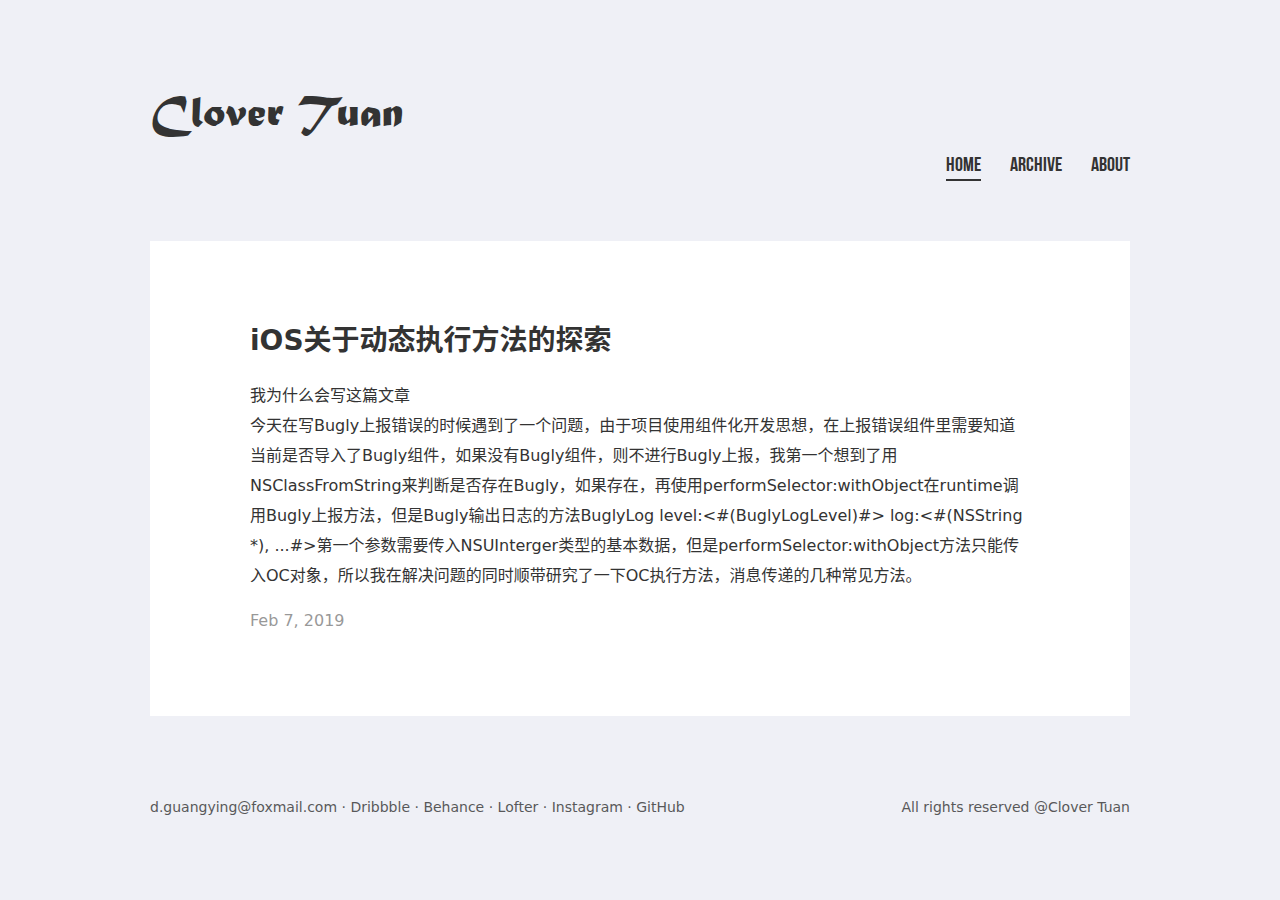
==== commit e48a07d7: "Site updated: 2019-02-07 15:44:41" ====
--- a/index.html
+++ b/index.html
@@ -1,2 +1,117 @@
-<!DOCTYPE html><html lang="zh-CN"><head><meta name="generator" content="Hexo 3.8.0"><meta charset="utf-8"><meta name="X-UA-Compatible" content="IE=edge"><meta name="author" content="John Doe"><title>Hexo</title><meta name="description" content="A Blog Powered By Hexo"><meta name="keywords"><meta content="width=device-width, initial-scale=1.0, maximum-scale=1.0, user-scalable=0" name="viewport"><meta content="yes" name="apple-mobile-web-app-capable"><meta content="black" name="apple-mobile-web-app-status-bar-style"><meta content="telephone=no" name="format-detection"><meta name="renderer" content="webkit"><link rel="short icon" href="/images/favicon.png" type="image/x-icon"><link rel="stylesheet" href="/css/style.css"><link rel="stylesheet" href="/css/blog_basic.css"><link rel="stylesheet" href="/css/font-awesome.min.css"><link rel="alternate" type="application/atom+xml" title="ATOM 1.0" href="/atom.xml"></head><body><div class="sidebar animated fadeInDown"><div class="logo-title"><div class="title"><img src="/images/logo@2x.png" style="width:127px;"><h3 title=""><a href="/">Hexo</a></h3></div></div><ul class="social-links"></ul><div class="footer"><a target="_blank" href="/"><span>Theme by </span></a><a href="https://www.caicai.me"> CaiCai </a><span>&</span><a href="https://github.com/Ben02/hexo-theme-Anatole"> Ben</a><div class="by_farbox"><a href="https://hexo.io/zh-cn/" target="_blank">Proudly published with Hexo&#65281;</a></div></div></div><div class="main"><div class="page-top animated fadeInDown"><div class="nav"><li><a class="current" href="/">Home</a></li><li><a href="/about">Sobre</a></li><li><a href="/archives">Arquivo</a></li><li><a href="/links">Links</a></li></div><div class="information"><div class="back_btn"><li><a class="fa fa-chevron-left" onclick="window.history.go(-1)" style="display:none;"> </a></li></div><div class="avatar"><img></div></div></div><div class="autopagerize_page_element"><div class="content"><div class="post animated fadeInDown"><div class="post-title"><h3><a href="/2019/02/07/iOS关于动态执行方法的探索/">iOS关于动态执行方法的探索</a></h3></div><div class="post-content"><p>我为什么会写这篇文章
-今天在写Bugly上报错误的时候遇到了一个问题，由于项目使用组件化开发思想，在上报错误组件里需要知道当前是否导入了Bugly组件，如果没有Bugly组件，则不进行Bugly上报，我第一个想到了用NSClassFromString来判断是否存在Bugly，如果存在，再使用performSele...</p></div><div class="post-footer"><div class="meta"><div class="info"><i class="fa fa-sun-o"></i><span class="date">2019-02-07</span><i class="fa fa-tag"></i></div></div></div></div><div class="pagination"><ul class="clearfix"></ul></div></div></div></div><script src="/js/jquery.js"></script><script src="/js/jquery-migrate-1.2.1.min.js"></script><script src="/js/jquery.appear.js"></script></body></html>+<!DOCTYPE html>
+<html>
+<head><meta name="generator" content="Hexo 3.8.0">
+  <meta charset="utf-8">
+  
+  <title>Hexo</title>
+  <meta name="viewport" content="width=device-width, initial-scale=1, maximum-scale=1">
+  <meta property="og:type" content="website">
+<meta property="og:title" content="Hexo">
+<meta property="og:url" content="http://yoursite.com/index.html">
+<meta property="og:site_name" content="Hexo">
+<meta property="og:locale" content="default">
+<meta name="twitter:card" content="summary">
+<meta name="twitter:title" content="Hexo">
+  
+  <link rel="stylesheet" href="/css/index.css">
+</head>
+</html>
+<body style="
+
+
+  background-color: #eff0f6
+
+">
+  <div id="container">
+    <nav id="nav">
+  <header class="header">
+    <a href="/" class="title">Clover Tuan</a>
+  </header>
+  <div class="ctnWrap">
+    <div class="icons">
+      
+        
+          
+            <a href="https://dribbble.com/clovertuan" target="_blank" class="nav-icn iconfont icon-dribbble"></a>
+          
+        
+          
+            <a href="https://www.behance.net/clovertuan" target="_blank" class="nav-icn iconfont icon-behance"></a>
+          
+        
+          
+            <a href="http://clovertuan.lofter.com/" target="_blank" class="nav-icn iconfont icon-lofter"></a>
+          
+        
+          
+            <a href="https://www.instagram.com/clovertuan/" target="_blank" class="nav-icn iconfont icon-instagram"></a>
+          
+        
+          
+            <a href="https://github.com/cloverTuan" target="_blank" class="nav-icn iconfont icon-github"></a>
+          
+        
+      
+    </div>
+    <div class="menu">
+      
+        
+            <a href="/" class="nav-menu z-active">HOME</a>
+          
+        
+            <a href="/archives" class="nav-menu ">ARCHIVE</a>
+          
+        
+            <a href="/about" class="nav-menu ">ABOUT</a>
+          
+        
+      
+    </div>
+  </div>
+</nav>
+    <div id="main">
+  <div class="project-card">
+  
+  <div class="ctnWrap">
+    <a href="/2019/02/07/iOS关于动态执行方法的探索/" class="title">iOS关于动态执行方法的探索</a>
+    <section class="desc">
+  <h3 id="我为什么会写这篇文章"><a href="#我为什么会写这篇文章" class="headerlink" title="我为什么会写这篇文章"></a>我为什么会写这篇文章</h3><blockquote>
+<p>今天在写Bugly上报错误的时候遇到了一个问题，由于项目使用组件化开发思想，在上报错误组件里需要知道当前是否导入了Bugly组件，如果没有Bugly组件，则不进行Bugly上报，我第一个想到了用<code>NSClassFromString</code>来判断是否存在Bugly，如果存在，再使用<code>performSelector:withObject</code>在<code>runtime</code>调用Bugly上报方法，但是Bugly输出日志的方法<code>BuglyLog level:&lt;#(BuglyLogLevel)#&gt; log:&lt;#(NSString *), ...#&gt;</code>第一个参数需要传入<code>NSUInterger</code>类型的基本数据，但是<code>performSelector:withObject</code>方法只能传入OC对象，所以我在解决问题的同时顺带研究了一下OC执行方法，消息传递的几种常见方法。</p>
+</blockquote>
+</section>
+    <p class="sub">Feb 7, 2019</p>
+  </div>
+</div>
+
+
+</div>
+    <footer id="footer" class="f-cf">
+  d.guangying@foxmail.com
+  
+    
+      
+        · <a href="https://dribbble.com/clovertuan" target="_blank" class="nav-icn">Dribbble</a>
+      
+    
+      
+        · <a href="https://www.behance.net/clovertuan" target="_blank" class="nav-icn">Behance</a>
+      
+    
+      
+        · <a href="http://clovertuan.lofter.com/" target="_blank" class="nav-icn">Lofter</a>
+      
+    
+      
+        · <a href="https://www.instagram.com/clovertuan/" target="_blank" class="nav-icn">Instagram</a>
+      
+    
+      
+        · <a href="https://github.com/cloverTuan" target="_blank" class="nav-icn">GitHub</a>
+      
+    
+  
+  <span class="copyright">All rights reserved @Clover Tuan</span>
+</footer>
+  </div>
+</body>
+</html>--- a/css/index.css
+++ b/css/index.css
@@ -0,0 +1,359 @@
+@import url(reset.css);
+#container {
+  max-width: 980px;
+  margin: 90px auto 75px;
+  padding: 0 15px; }
+  @media screen and (max-width: 600px) {
+    #container {
+      margin-top: 20px;
+      margin-bottom: 20px; } }
+
+#panel {
+  background-color: white; }
+
+a {
+  color: #333;
+  text-decoration: none; }
+  a:hover {
+    opacity: .7; }
+
+body {
+  font-family: -apple-system, system-ui, "Helvetica Neue", "PingFang SC", "Microsoft YaHei", "Source Han Sans SC", "Noto Sans CJK SC", "WenQuanYi Micro Hei", sans-serif; }
+
+@font-face {
+  font-family: 'BebasNeue';
+  src: url("/fonts/BebasNeue.otf"); }
+
+@font-face {
+  font-family: 'MaturaScriptCapitals';
+  src: url("/fonts/MaturaMTScriptCapitals.ttf"); }
+
+@font-face {
+  font-family: 'iconfont';
+  /* project id 861369 */
+  src: url("//at.alicdn.com/t/font_861369_9voy0xmnmvl.eot");
+  src: url("//at.alicdn.com/t/font_861369_9voy0xmnmvl.eot?#iefix") format("embedded-opentype"), url("//at.alicdn.com/t/font_861369_9voy0xmnmvl.woff") format("woff"), url("//at.alicdn.com/t/font_861369_9voy0xmnmvl.ttf") format("truetype"), url("//at.alicdn.com/t/font_861369_9voy0xmnmvl.svg#iconfont") format("svg"); }
+
+.iconfont {
+  font-family: "iconfont" !important;
+  font-size: 16px;
+  font-style: normal;
+  -webkit-font-smoothing: antialiased;
+  -webkit-text-stroke-width: 0.2px;
+  -moz-osx-font-smoothing: grayscale; }
+  .iconfont.icon-behance::before {
+    content: '\e919'; }
+  .iconfont.icon-lofter::before {
+    content: '\e63c'; }
+  .iconfont.icon-instagram::before {
+    content: '\e626'; }
+  .iconfont.icon-dribbble::before {
+    content: '\e6c3'; }
+  .iconfont.icon-github::before {
+    content: '\e799'; }
+  .iconfont.icon-arrow-left::before {
+    content: '\e91a'; }
+  .iconfont.icon-arrow-right::before {
+    content: '\e636'; }
+
+.f-fl {
+  float: left; }
+
+.f-fr {
+  float: right; }
+
+.f-cf::after {
+  content: '';
+  display: block;
+  height: 0;
+  visibility: hidden;
+  clear: both; }
+
+#nav {
+  margin-bottom: 64px; }
+  #nav > .header {
+    margin-bottom: 10px; }
+    #nav > .header > .title {
+      font-size: 45px;
+      line-height: 53px;
+      color: #333;
+      font-family: MaturaScriptCapitals; }
+      #nav > .header > .title:hover {
+        opacity: .7; }
+  #nav > .ctnWrap {
+    display: flex;
+    flex-wrap: wrap;
+    justify-content: space-between; }
+    #nav > .ctnWrap > .menu {
+      text-align: right; }
+    @media screen and (max-width: 600px) {
+      #nav > .ctnWrap {
+        flex-direction: column; }
+        #nav > .ctnWrap > .menu {
+          text-align: center;
+          margin-top: 10px; } }
+  #nav .nav-menu {
+    font-family: BebasNeue;
+    font-size: 20px;
+    line-height: 24px;
+    color: #333;
+    margin-left: 24px; }
+    #nav .nav-menu:first-child {
+      margin-left: 0; }
+    #nav .nav-menu.z-active {
+      position: relative; }
+      #nav .nav-menu.z-active::after {
+        content: '';
+        position: absolute;
+        left: 0;
+        right: 0;
+        bottom: -4px;
+        height: 2px;
+        background-color: #333; }
+    @media screen and (max-width: 600px) {
+      #nav .nav-menu {
+        margin-left: 10px;
+        font-size: 18px; } }
+  #nav .nav-icn {
+    margin-right: 15px;
+    line-height: 24px; }
+    #nav .nav-icn:last-child {
+      margin-right: 0; }
+  @media screen and (max-width: 600px) {
+    #nav {
+      text-align: center;
+      margin-bottom: 20px; }
+      #nav > .ctnWrap {
+        justify-content: space-around; } }
+
+#footer {
+  margin-top: 80px;
+  font-size: 14px;
+  line-height: 22px;
+  opacity: 0.8;
+  color: #333; }
+  #footer .copyright {
+    float: right; }
+  @media screen and (max-width: 800px) {
+    #footer {
+      margin-top: 20px;
+      text-align: center; }
+      #footer .copyright {
+        display: block;
+        float: none; } }
+
+.pagination {
+  padding: 20px;
+  background-color: white;
+  text-align: center; }
+  .pagination > .prev, .pagination > .next {
+    margin: 0 10px; }
+  .pagination > .page-number {
+    margin: 0 10px; }
+    .pagination > .page-number.current {
+      text-decoration: underline; }
+
+.project-card {
+  display: flex;
+  justify-content: space-between;
+  align-items: center;
+  padding: 80px 100px;
+  margin: 40px 0;
+  background-color: white;
+  color: #333; }
+  .project-card > .imgWrap {
+    width: 320px;
+    height: 240px;
+    margin-right: 40px;
+    background-color: #f8f8f8; }
+    .project-card > .imgWrap > img {
+      width: 100%;
+      height: 100%; }
+  .project-card > .ctnWrap {
+    flex: 1; }
+    .project-card > .ctnWrap > .title {
+      font-weight: 600;
+      font-size: 28px;
+      line-height: 40px; }
+      .project-card > .ctnWrap > .title:hover {
+        opacity: 1;
+        color: #f0534e; }
+    .project-card > .ctnWrap > .desc {
+      font-size: 16px;
+      line-height: 30px;
+      margin-top: 20px;
+      margin-bottom: 15px; }
+    .project-card > .ctnWrap > .sub {
+      font-size: 16px;
+      line-height: 30px;
+      opacity: .5; }
+  .project-card.project-card-continuous {
+    flex-direction: row-reverse;
+    margin: 0;
+    position: relative; }
+    .project-card.project-card-continuous > .imgWrap {
+      margin-right: 0;
+      margin-left: 40px; }
+    .project-card.project-card-continuous::after {
+      content: '';
+      position: absolute;
+      left: 100px;
+      right: 100px;
+      bottom: 0;
+      height: 1px;
+      background-color: #e5e5e5; }
+    @media screen and (max-width: 600px) {
+      .project-card.project-card-continuous {
+        flex-direction: column;
+        padding: 20px; }
+        .project-card.project-card-continuous > .imgWrap {
+          margin-left: 0;
+          margin-bottom: 20px; }
+        .project-card.project-card-continuous::after {
+          left: 20px;
+          right: 20px; } }
+  @media screen and (max-width: 600px) {
+    .project-card {
+      flex-direction: column;
+      padding: 20px;
+      margin: 10px 0; }
+      .project-card > .imgWrap {
+        margin-left: 0;
+        margin-right: 0;
+        margin-bottom: 20px;
+        width: 100%; } }
+
+.article {
+  margin: 64px 0 80px;
+  padding: 80px 100px 0;
+  background-color: white;
+  color: #333;
+  font-size: 16px;
+  line-height: 30px; }
+  .article > .title {
+    font-size: 28px;
+    line-height: 40px;
+    margin-bottom: 10px;
+    font-weight: 600; }
+  .article > .sub {
+    opacity: .5;
+    margin-bottom: 20px; }
+  .article > .content {
+    padding-bottom: 64px; }
+    .article > .content h1, .article > .content h2, .article > .content h3, .article > .content h4, .article > .content h5 {
+      font-size: 24px;
+      font-weight: 600;
+      line-height: 40px;
+      margin-bottom: 15px; }
+    .article > .content p {
+      font-size: 16px;
+      line-height: 30px;
+      margin-bottom: 15px; }
+    .article > .content pre, .article > .content .highlight {
+      overflow: auto;
+      padding: 0;
+      margin-bottom: 15px;
+      color: #333;
+      background: #f8f8f8; }
+      .article > .content pre .gutter, .article > .content .highlight .gutter {
+        text-align: right; }
+        .article > .content pre .gutter pre, .article > .content .highlight .gutter pre {
+          background-color: #f0f0f0;
+          padding: 0 10px; }
+      .article > .content pre .code, .article > .content .highlight .code {
+        padding: 0 10px; }
+    .article > .content ul, .article > .content ol {
+      margin: 15px 0;
+      margin-left: 15px; }
+      .article > .content ul > li, .article > .content ol > li {
+        padding-left: 20px;
+        position: relative; }
+        .article > .content ul > li::before, .article > .content ol > li::before {
+          content: '';
+          position: absolute;
+          left: 0;
+          top: 15px;
+          margin-top: -3px;
+          width: 6px;
+          height: 6px;
+          border-radius: 100%;
+          background-color: #444; }
+    .article > .content a {
+      color: #f0534e; }
+    .article > .content strong {
+      font-weight: 600; }
+    .article > .content figure > img {
+      display: block; }
+    .article > .content figcaption {
+      font-size: 14px; }
+    .article > .content blockquote {
+      border-left: 4px solid #ddd;
+      color: #7a7a7a;
+      border-left: 5px solid #ccc;
+      padding-left: 15px;
+      font-size: 16px;
+      margin-bottom: 15px; }
+      .article > .content blockquote > :last-child {
+        margin-bottom: 0; }
+    .article > .content * {
+      max-width: 100%; }
+  .article > footer {
+    padding: 40px 0;
+    border-top: solid 1px #eee; }
+    .article > footer > .link {
+      font-size: 16px;
+      line-height: 22px;
+      max-width: 50%; }
+  @media screen and (max-width: 600px) {
+    .article {
+      padding: 20px 20px 0;
+      margin: 20px 0; }
+      .article > footer {
+        padding: 10px 0; } }
+
+.archive {
+  padding: 80px 160px;
+  background-color: white; }
+  @media screen and (max-width: 600px) {
+    .archive {
+      padding: 20px; } }
+
+.archive-category > .title {
+  font-size: 28px;
+  line-height: 40px;
+  font-weight: 600; }
+
+.archive-category > .menu {
+  margin-bottom: 70px; }
+  .archive-category > .menu > li {
+    margin-top: 10px;
+    font-size: 16px;
+    line-height: 24px;
+    display: flex;
+    justify-content: space-between;
+    line-height: 24px; }
+    .archive-category > .menu > li > a:hover {
+      opacity: 1;
+      color: #f0534e; }
+    .archive-category > .menu > li > span {
+      opacity: .45;
+      font-size: 14px;
+      min-width: 90px;
+      text-align: right; }
+
+.archive-category:last-child > .menu {
+  margin-bottom: 0; }
+
+.about {
+  background-color: white;
+  min-height: 300px;
+  padding: 80px;
+  font-size: 16px;
+  line-height: 30px; }
+
+.tagcloud {
+  background-color: white;
+  padding: 60px; }
+  .tagcloud > a {
+    display: inline-block;
+    padding: 10px; }
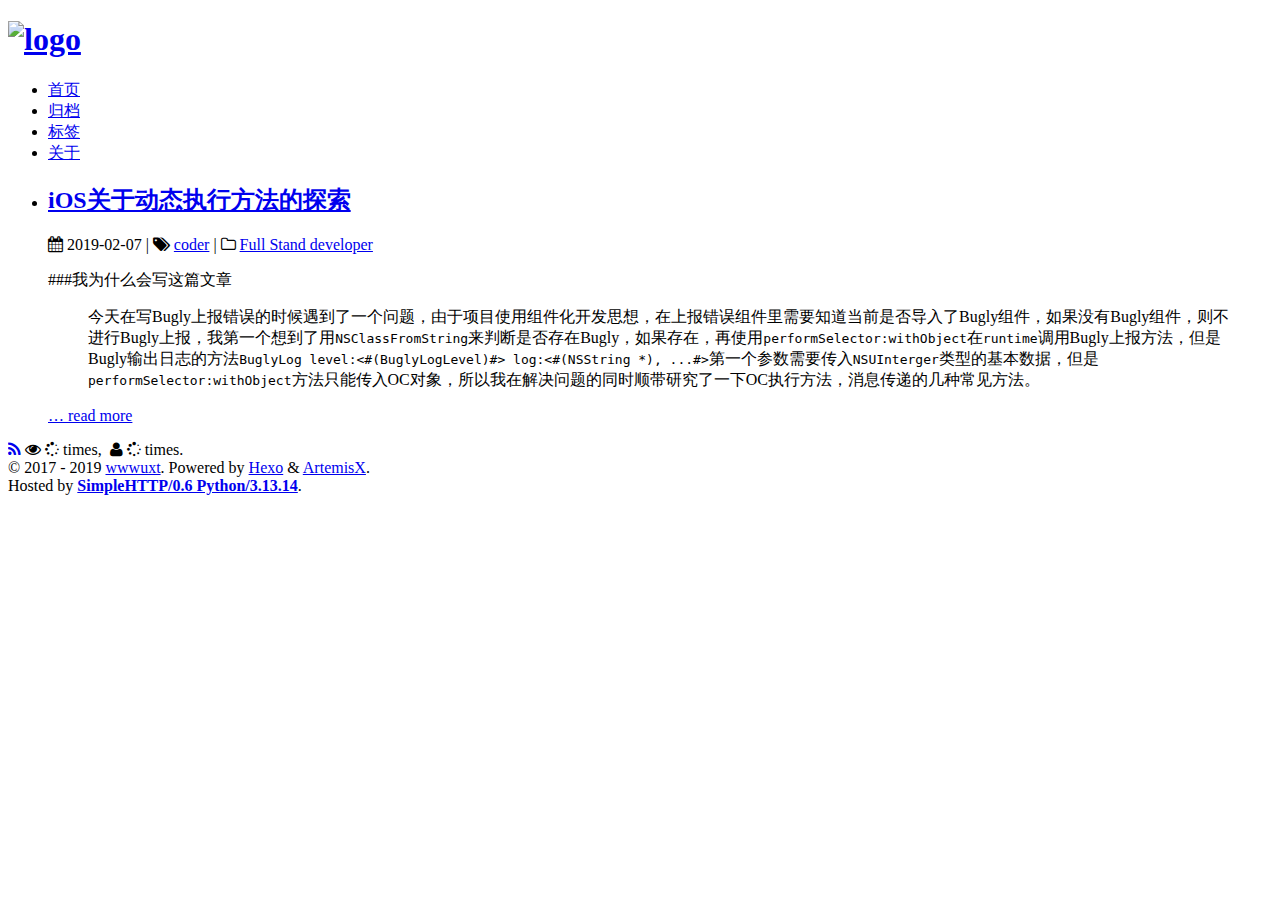
==== commit 86a01599: "Site updated: 2019-02-07 16:22:24" ====
--- a/index.html
+++ b/index.html
@@ -1,117 +1,66 @@
-<!DOCTYPE html>
-<html>
-<head><meta name="generator" content="Hexo 3.8.0">
-  <meta charset="utf-8">
-  
-  <title>Hexo</title>
-  <meta name="viewport" content="width=device-width, initial-scale=1, maximum-scale=1">
-  <meta property="og:type" content="website">
-<meta property="og:title" content="Hexo">
-<meta property="og:url" content="http://yoursite.com/index.html">
-<meta property="og:site_name" content="Hexo">
-<meta property="og:locale" content="default">
-<meta name="twitter:card" content="summary">
-<meta name="twitter:title" content="Hexo">
-  
-  <link rel="stylesheet" href="/css/index.css">
-</head>
-</html>
-<body style="
+<!DOCTYPE html><html><head><meta name="generator" content="Hexo 3.8.0"><meta charset="utf-8"><meta name="X-UA-Compatible" content="IE=edge"><title>Hexo</title><meta name="description" content="wwwuxt.cc"><meta name="google-site-verification" content="E8VUvVH5vDhYzozsHCnyTf31z8dllC9fXQrHn0GK6VU"><meta name="viewport" content="width=device-width, initial-scale=1"><link rel="icon" href="/favicon.ico"><link rel="stylesheet" href="/css/theme.css"><link rel="search" type="application/opensearchdescription+xml" href="/atom.xml" title="Hexo"><link rel="stylesheet" href="/css/font-awesome.min.css"></head><body><div class="wrap"><header><h1 class="branding"><a href="/" title="Hexo"><img class="logo-image" src="/favicon.ico" alt="logo"></a></h1><ul class="nav nav-list"><li class="nav-list-item"><!--a.nav-list-link(class={active: act} href=url_for(value), target=tar)--><a class="nav-list-link" href="/" target="_self">首页</a></li><li class="nav-list-item"><!--a.nav-list-link(class={active: act} href=url_for(value), target=tar)--><a class="nav-list-link" href="/archives" target="_self">归档</a></li><li class="nav-list-item"><!--a.nav-list-link(class={active: act} href=url_for(value), target=tar)--><a class="nav-list-link" href="/tags" target="_self">标签</a></li><li class="nav-list-item"><!--a.nav-list-link(class={active: act} href=url_for(value), target=tar)--><a class="nav-list-link" href="/about" target="_self">关于</a></li></ul></header><main class="container"><ul class="home post-list"><li class="post-list-item"><article class="post-block"><h2 class="post-title"><a class="post-title-link" href="/2019/02/07/iOS关于动态执行方法的探索/">iOS关于动态执行方法的探索</a></h2><p class="post-info"><i class="fa fa-calendar">&nbsp;</i>2019-02-07&nbsp;| <i class="fa fa-tags">&nbsp;</i><a class="post-category-link" href="https://github.com/wwwuxt">coder</a>&nbsp;| <i class="fa fa-folder-o">&nbsp;</i><a class="post-category-link" href="http://wwwuxt.cc">Full Stand developer</a></p><div class="post-content"><p>###我为什么会写这篇文章</p>
+<blockquote>
+<p>今天在写Bugly上报错误的时候遇到了一个问题，由于项目使用组件化开发思想，在上报错误组件里需要知道当前是否导入了Bugly组件，如果没有Bugly组件，则不进行Bugly上报，我第一个想到了用<code>NSClassFromString</code>来判断是否存在Bugly，如果存在，再使用<code>performSelector:withObject</code>在<code>runtime</code>调用Bugly上报方法，但是Bugly输出日志的方法<code>BuglyLog level:&lt;#(BuglyLogLevel)#&gt; log:&lt;#(NSString *), ...#&gt;</code>第一个参数需要传入<code>NSUInterger</code>类型的基本数据，但是<code>performSelector:withObject</code>方法只能传入OC对象，所以我在解决问题的同时顺带研究了一下OC执行方法，消息传递的几种常见方法。</p>
+</blockquote></div><a class="read-more" href="/2019/02/07/iOS关于动态执行方法的探索/">&hellip; read more</a></article></li></ul></main><footer><div class="paginator"></div><div class="clearfix"></div><div class="copyright"><p id="host_by"> <a href="/atom.xml"><i class="fa fa-rss"></i></a><span id="busuanzi_container_site_pv">&nbsp;<i class="fa fa-eye">&nbsp;</i><span id="busuanzi_value_site_pv"><i class="fa fa-spinner"></i></span> times, </span><span id="busanzi_container_site_uv">&nbsp;<i class="fa fa-user">&nbsp;</i><span id="busuanzi_value_site_uv"><i class="fa fa-spinner"></i></span> times.</span><br> &copy; 2017 - 2019 <a href="http://wwwuxt.cc">wwwuxt</a>. 
+ Powered by <a href="https://hexo.io/" target="_blank">Hexo</a> &amp; <a href="https://github.com/wwwuxt/hexo-theme-artemisX" target="_blank">ArtemisX</a>.<br></p><script async src="//dn-lbstatics.qbox.me/busuanzi/2.3/busuanzi.pure.mini.js"></script></div></footer></div><script>var _gaq = _gaq || [];
+_gaq.push(['_setAccount', 'UA-108353521-1']);
+_gaq.push(['_trackPageview']);
 
-
-  background-color: #eff0f6
-
-">
-  <div id="container">
-    <nav id="nav">
-  <header class="header">
-    <a href="/" class="title">Clover Tuan</a>
-  </header>
-  <div class="ctnWrap">
-    <div class="icons">
-      
-        
-          
-            <a href="https://dribbble.com/clovertuan" target="_blank" class="nav-icn iconfont icon-dribbble"></a>
-          
-        
-          
-            <a href="https://www.behance.net/clovertuan" target="_blank" class="nav-icn iconfont icon-behance"></a>
-          
-        
-          
-            <a href="http://clovertuan.lofter.com/" target="_blank" class="nav-icn iconfont icon-lofter"></a>
-          
-        
-          
-            <a href="https://www.instagram.com/clovertuan/" target="_blank" class="nav-icn iconfont icon-instagram"></a>
-          
-        
-          
-            <a href="https://github.com/cloverTuan" target="_blank" class="nav-icn iconfont icon-github"></a>
-          
-        
-      
-    </div>
-    <div class="menu">
-      
-        
-            <a href="/" class="nav-menu z-active">HOME</a>
-          
-        
-            <a href="/archives" class="nav-menu ">ARCHIVE</a>
-          
-        
-            <a href="/about" class="nav-menu ">ABOUT</a>
-          
-        
-      
-    </div>
-  </div>
-</nav>
-    <div id="main">
-  <div class="project-card">
-  
-  <div class="ctnWrap">
-    <a href="/2019/02/07/iOS关于动态执行方法的探索/" class="title">iOS关于动态执行方法的探索</a>
-    <section class="desc">
-  <h3 id="我为什么会写这篇文章"><a href="#我为什么会写这篇文章" class="headerlink" title="我为什么会写这篇文章"></a>我为什么会写这篇文章</h3><blockquote>
-<p>今天在写Bugly上报错误的时候遇到了一个问题，由于项目使用组件化开发思想，在上报错误组件里需要知道当前是否导入了Bugly组件，如果没有Bugly组件，则不进行Bugly上报，我第一个想到了用<code>NSClassFromString</code>来判断是否存在Bugly，如果存在，再使用<code>performSelector:withObject</code>在<code>runtime</code>调用Bugly上报方法，但是Bugly输出日志的方法<code>BuglyLog level:&lt;#(BuglyLogLevel)#&gt; log:&lt;#(NSString *), ...#&gt;</code>第一个参数需要传入<code>NSUInterger</code>类型的基本数据，但是<code>performSelector:withObject</code>方法只能传入OC对象，所以我在解决问题的同时顺带研究了一下OC执行方法，消息传递的几种常见方法。</p>
-</blockquote>
-</section>
-    <p class="sub">Feb 7, 2019</p>
-  </div>
-</div>
-
-
-</div>
-    <footer id="footer" class="f-cf">
-  d.guangying@foxmail.com
-  
-    
-      
-        · <a href="https://dribbble.com/clovertuan" target="_blank" class="nav-icn">Dribbble</a>
-      
-    
-      
-        · <a href="https://www.behance.net/clovertuan" target="_blank" class="nav-icn">Behance</a>
-      
-    
-      
-        · <a href="http://clovertuan.lofter.com/" target="_blank" class="nav-icn">Lofter</a>
-      
-    
-      
-        · <a href="https://www.instagram.com/clovertuan/" target="_blank" class="nav-icn">Instagram</a>
-      
-    
-      
-        · <a href="https://github.com/cloverTuan" target="_blank" class="nav-icn">GitHub</a>
-      
-    
-  
-  <span class="copyright">All rights reserved @Clover Tuan</span>
-</footer>
-  </div>
-</body>
-</html>+(function () {
+    var ga = document.createElement('script'); ga.type = 'text/javascript'; ga.async = true;
+    ga.src = ('https:' == document.location.protocol ? 'https://ssl' : 'http://www') + '.google-analytics.com/ga.js';
+    var s = document.getElementsByTagName('script')[0]; s.parentNode.insertBefore(ga, s);
+})();
+console.log('Google Analytics')
+</script><script>(function(){
+    var bp = document.createElement('script');
+    var curProtocol = window.location.protocol.split(':')[0];
+    if (curProtocol === 'https'){
+        bp.src = 'https://zz.bdstatic.com/linksubmit/push.js';
+    }
+    else{
+        bp.src = 'http://push.zhanzhang.baidu.com/push.js';
+    }
+    var s = document.getElementsByTagName("script")[0];
+    s.parentNode.insertBefore(bp, s);
+    console.log('wwwuxt.cc')
+})();
+</script><script>(function(){
+    var req = GetXmlHttpObject()  
+    if (req == null) {  
+        console.log("not support AJAX!");  
+        return;  
+    }
+    req.onreadystatechange = function() {  
+        if (req.readyState === 4 && req.status === 200) {  
+            var deploy_server = req.getResponseHeader("Server");
+            console.log(deploy_server)
+            if(deploy_server === 'Coding Pages'){
+                document.getElementById('host_by').innerHTML+='Hosted by <a href="https://pages.coding.me" style="font-weight: bold">Coding Pages</a>.'
+            }
+            else if(deploy_server === 'GitHub.com'){
+                document.getElementById('host_by').innerHTML+='Hosted by <a href="https://pages.github.com" style="font-weight: bold">GitHub Pages</a>.'
+            }
+            else{
+                document.getElementById('host_by').innerHTML+='Hosted by <a href="#" style="font-weight: bold">'+ deploy_server + '</a>.'
+            }
+        }  
+    };  
+    req.open('GET', document.location, true);
+    req.send(null);
+})();
+function GetXmlHttpObject() {  
+    var xmlHttp = null;  
+    try {  
+        // Firefox, Opera 8.0+, Safari  
+        xmlHttp = new XMLHttpRequest();  
+    } catch (e) {  
+        // Internet Explorer  
+        try {  
+            xmlHttp = new ActiveXObject("Msxml2.XMLHTTP");  
+        } catch (e) {  
+            xmlHttp = new ActiveXObject("Microsoft.XMLHTTP");  
+        }  
+    }  
+    return xmlHttp;  
+}  </script></body></html>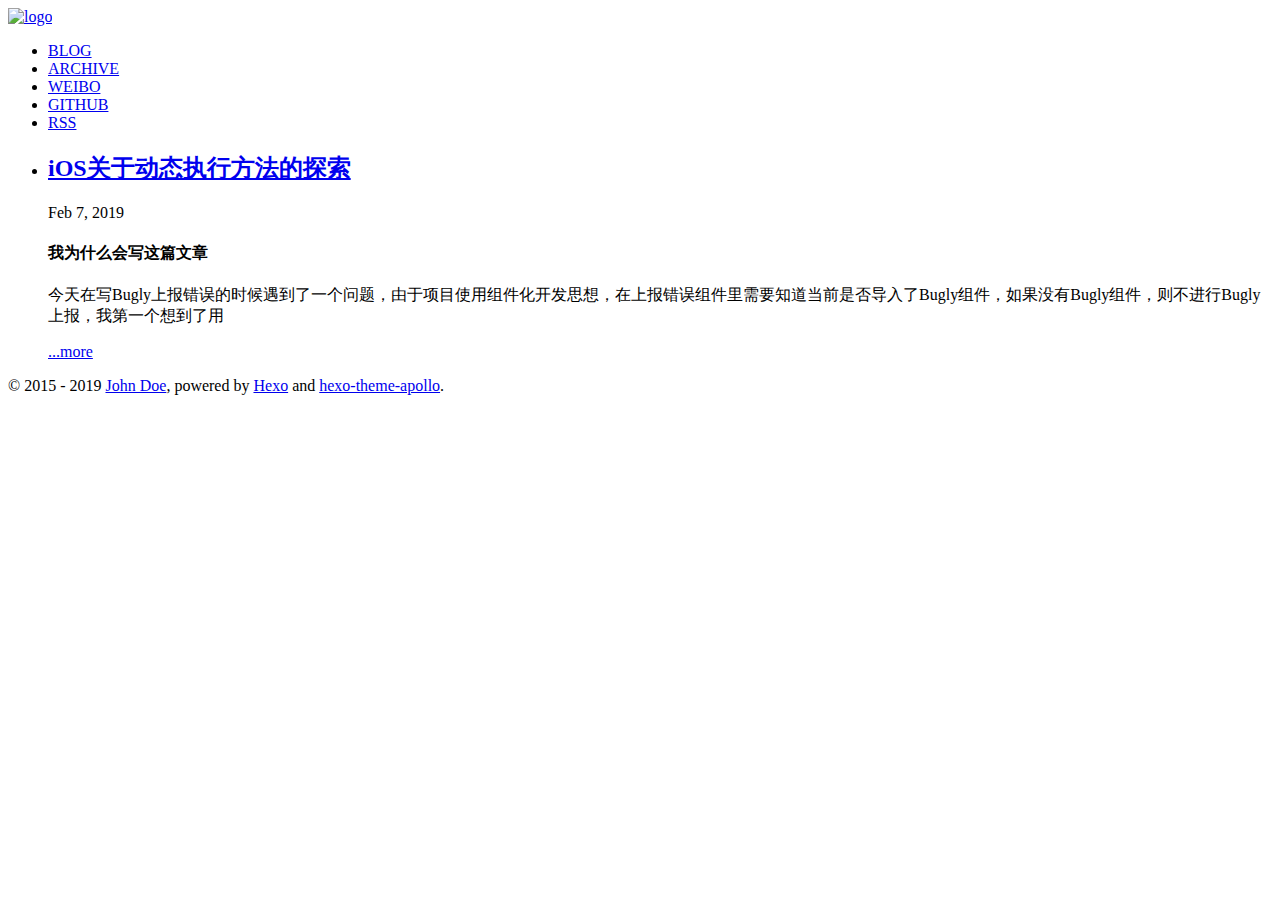
==== commit 4c0aab0f: "Site updated: 2019-02-07 16:34:20" ====
--- a/index.html
+++ b/index.html
@@ -1,66 +1 @@
-<!DOCTYPE html><html><head><meta name="generator" content="Hexo 3.8.0"><meta charset="utf-8"><meta name="X-UA-Compatible" content="IE=edge"><title>Hexo</title><meta name="description" content="wwwuxt.cc"><meta name="google-site-verification" content="E8VUvVH5vDhYzozsHCnyTf31z8dllC9fXQrHn0GK6VU"><meta name="viewport" content="width=device-width, initial-scale=1"><link rel="icon" href="/favicon.ico"><link rel="stylesheet" href="/css/theme.css"><link rel="search" type="application/opensearchdescription+xml" href="/atom.xml" title="Hexo"><link rel="stylesheet" href="/css/font-awesome.min.css"></head><body><div class="wrap"><header><h1 class="branding"><a href="/" title="Hexo"><img class="logo-image" src="/favicon.ico" alt="logo"></a></h1><ul class="nav nav-list"><li class="nav-list-item"><!--a.nav-list-link(class={active: act} href=url_for(value), target=tar)--><a class="nav-list-link" href="/" target="_self">首页</a></li><li class="nav-list-item"><!--a.nav-list-link(class={active: act} href=url_for(value), target=tar)--><a class="nav-list-link" href="/archives" target="_self">归档</a></li><li class="nav-list-item"><!--a.nav-list-link(class={active: act} href=url_for(value), target=tar)--><a class="nav-list-link" href="/tags" target="_self">标签</a></li><li class="nav-list-item"><!--a.nav-list-link(class={active: act} href=url_for(value), target=tar)--><a class="nav-list-link" href="/about" target="_self">关于</a></li></ul></header><main class="container"><ul class="home post-list"><li class="post-list-item"><article class="post-block"><h2 class="post-title"><a class="post-title-link" href="/2019/02/07/iOS关于动态执行方法的探索/">iOS关于动态执行方法的探索</a></h2><p class="post-info"><i class="fa fa-calendar">&nbsp;</i>2019-02-07&nbsp;| <i class="fa fa-tags">&nbsp;</i><a class="post-category-link" href="https://github.com/wwwuxt">coder</a>&nbsp;| <i class="fa fa-folder-o">&nbsp;</i><a class="post-category-link" href="http://wwwuxt.cc">Full Stand developer</a></p><div class="post-content"><p>###我为什么会写这篇文章</p>
-<blockquote>
-<p>今天在写Bugly上报错误的时候遇到了一个问题，由于项目使用组件化开发思想，在上报错误组件里需要知道当前是否导入了Bugly组件，如果没有Bugly组件，则不进行Bugly上报，我第一个想到了用<code>NSClassFromString</code>来判断是否存在Bugly，如果存在，再使用<code>performSelector:withObject</code>在<code>runtime</code>调用Bugly上报方法，但是Bugly输出日志的方法<code>BuglyLog level:&lt;#(BuglyLogLevel)#&gt; log:&lt;#(NSString *), ...#&gt;</code>第一个参数需要传入<code>NSUInterger</code>类型的基本数据，但是<code>performSelector:withObject</code>方法只能传入OC对象，所以我在解决问题的同时顺带研究了一下OC执行方法，消息传递的几种常见方法。</p>
-</blockquote></div><a class="read-more" href="/2019/02/07/iOS关于动态执行方法的探索/">&hellip; read more</a></article></li></ul></main><footer><div class="paginator"></div><div class="clearfix"></div><div class="copyright"><p id="host_by"> <a href="/atom.xml"><i class="fa fa-rss"></i></a><span id="busuanzi_container_site_pv">&nbsp;<i class="fa fa-eye">&nbsp;</i><span id="busuanzi_value_site_pv"><i class="fa fa-spinner"></i></span> times, </span><span id="busanzi_container_site_uv">&nbsp;<i class="fa fa-user">&nbsp;</i><span id="busuanzi_value_site_uv"><i class="fa fa-spinner"></i></span> times.</span><br> &copy; 2017 - 2019 <a href="http://wwwuxt.cc">wwwuxt</a>. 
- Powered by <a href="https://hexo.io/" target="_blank">Hexo</a> &amp; <a href="https://github.com/wwwuxt/hexo-theme-artemisX" target="_blank">ArtemisX</a>.<br></p><script async src="//dn-lbstatics.qbox.me/busuanzi/2.3/busuanzi.pure.mini.js"></script></div></footer></div><script>var _gaq = _gaq || [];
-_gaq.push(['_setAccount', 'UA-108353521-1']);
-_gaq.push(['_trackPageview']);
-
-(function () {
-    var ga = document.createElement('script'); ga.type = 'text/javascript'; ga.async = true;
-    ga.src = ('https:' == document.location.protocol ? 'https://ssl' : 'http://www') + '.google-analytics.com/ga.js';
-    var s = document.getElementsByTagName('script')[0]; s.parentNode.insertBefore(ga, s);
-})();
-console.log('Google Analytics')
-</script><script>(function(){
-    var bp = document.createElement('script');
-    var curProtocol = window.location.protocol.split(':')[0];
-    if (curProtocol === 'https'){
-        bp.src = 'https://zz.bdstatic.com/linksubmit/push.js';
-    }
-    else{
-        bp.src = 'http://push.zhanzhang.baidu.com/push.js';
-    }
-    var s = document.getElementsByTagName("script")[0];
-    s.parentNode.insertBefore(bp, s);
-    console.log('wwwuxt.cc')
-})();
-</script><script>(function(){
-    var req = GetXmlHttpObject()  
-    if (req == null) {  
-        console.log("not support AJAX!");  
-        return;  
-    }
-    req.onreadystatechange = function() {  
-        if (req.readyState === 4 && req.status === 200) {  
-            var deploy_server = req.getResponseHeader("Server");
-            console.log(deploy_server)
-            if(deploy_server === 'Coding Pages'){
-                document.getElementById('host_by').innerHTML+='Hosted by <a href="https://pages.coding.me" style="font-weight: bold">Coding Pages</a>.'
-            }
-            else if(deploy_server === 'GitHub.com'){
-                document.getElementById('host_by').innerHTML+='Hosted by <a href="https://pages.github.com" style="font-weight: bold">GitHub Pages</a>.'
-            }
-            else{
-                document.getElementById('host_by').innerHTML+='Hosted by <a href="#" style="font-weight: bold">'+ deploy_server + '</a>.'
-            }
-        }  
-    };  
-    req.open('GET', document.location, true);
-    req.send(null);
-})();
-function GetXmlHttpObject() {  
-    var xmlHttp = null;  
-    try {  
-        // Firefox, Opera 8.0+, Safari  
-        xmlHttp = new XMLHttpRequest();  
-    } catch (e) {  
-        // Internet Explorer  
-        try {  
-            xmlHttp = new ActiveXObject("Msxml2.XMLHTTP");  
-        } catch (e) {  
-            xmlHttp = new ActiveXObject("Microsoft.XMLHTTP");  
-        }  
-    }  
-    return xmlHttp;  
-}  </script></body></html>+<!DOCTYPE html><html><head><meta name="generator" content="Hexo 3.8.0"><meta charset="utf-8"><meta name="X-UA-Compatible" content="IE=edge"><title> Hexo</title><meta name="description" content="A Blog Powered By Hexo"><meta name="viewport" content="width=device-width, initial-scale=1"><link rel="icon" href="/favicon.png"><link rel="stylesheet" href="/css/apollo.css"><link rel="search" type="application/opensearchdescription+xml" href="http://yoursite.com/atom.xml" title="Hexo"></head><body><div class="wrap"><header><a href="/" class="logo-link"><img src="/favicon.png" alt="logo"></a><ul class="nav nav-list"><li class="nav-list-item"><a href="/" target="_self" class="nav-list-link active">BLOG</a></li><li class="nav-list-item"><a href="/archives/" target="_self" class="nav-list-link">ARCHIVE</a></li><li class="nav-list-item"><a href="http://weibo.com/sunchongsheng" target="_blank" class="nav-list-link">WEIBO</a></li><li class="nav-list-item"><a href="https://github.com/pinggod" target="_blank" class="nav-list-link">GITHUB</a></li><li class="nav-list-item"><a href="/atom.xml" target="_self" class="nav-list-link">RSS</a></li></ul></header><main class="container"><ul class="home post-list"><li class="post-list-item"><article class="post-block"><h2 class="post-title"><a href="/2019/02/07/iOS关于动态执行方法的探索/" class="post-title-link">iOS关于动态执行方法的探索</a></h2><div class="post-info">Feb 7, 2019</div><div class="post-content"><h4 id="我为什么会写这篇文章"><a href="#我为什么会写这篇文章" class="headerlink" title="我为什么会写这篇文章"></a>我为什么会写这篇文章</h4><p>今天在写Bugly上报错误的时候遇到了一个问题，由于项目使用组件化开发思想，在上报错误组件里需要知道当前是否导入了Bugly组件，如果没有Bugly组件，则不进行Bugly上报，我第一个想到了用<br></p></div><a href="/2019/02/07/iOS关于动态执行方法的探索/" class="read-more">...more</a></article></li></ul></main><footer><div class="paginator"></div><div class="copyright"><p>© 2015 - 2019 <a href="http://yoursite.com">John Doe</a>, powered by <a href="https://hexo.io/" target="_blank">Hexo</a> and <a href="https://github.com/pinggod/hexo-theme-apollo" target="_blank">hexo-theme-apollo</a>.</p></div></footer></div><script async src="//cdn.bootcss.com/mathjax/2.7.0/MathJax.js?config=TeX-MML-AM_CHTML" integrity="sha384-crwIf/BuaWM9rM65iM+dWFldgQ1Un8jWZMuh3puxb8TOY9+linwLoI7ZHZT+aekW" crossorigin="anonymous"></script></body></html>